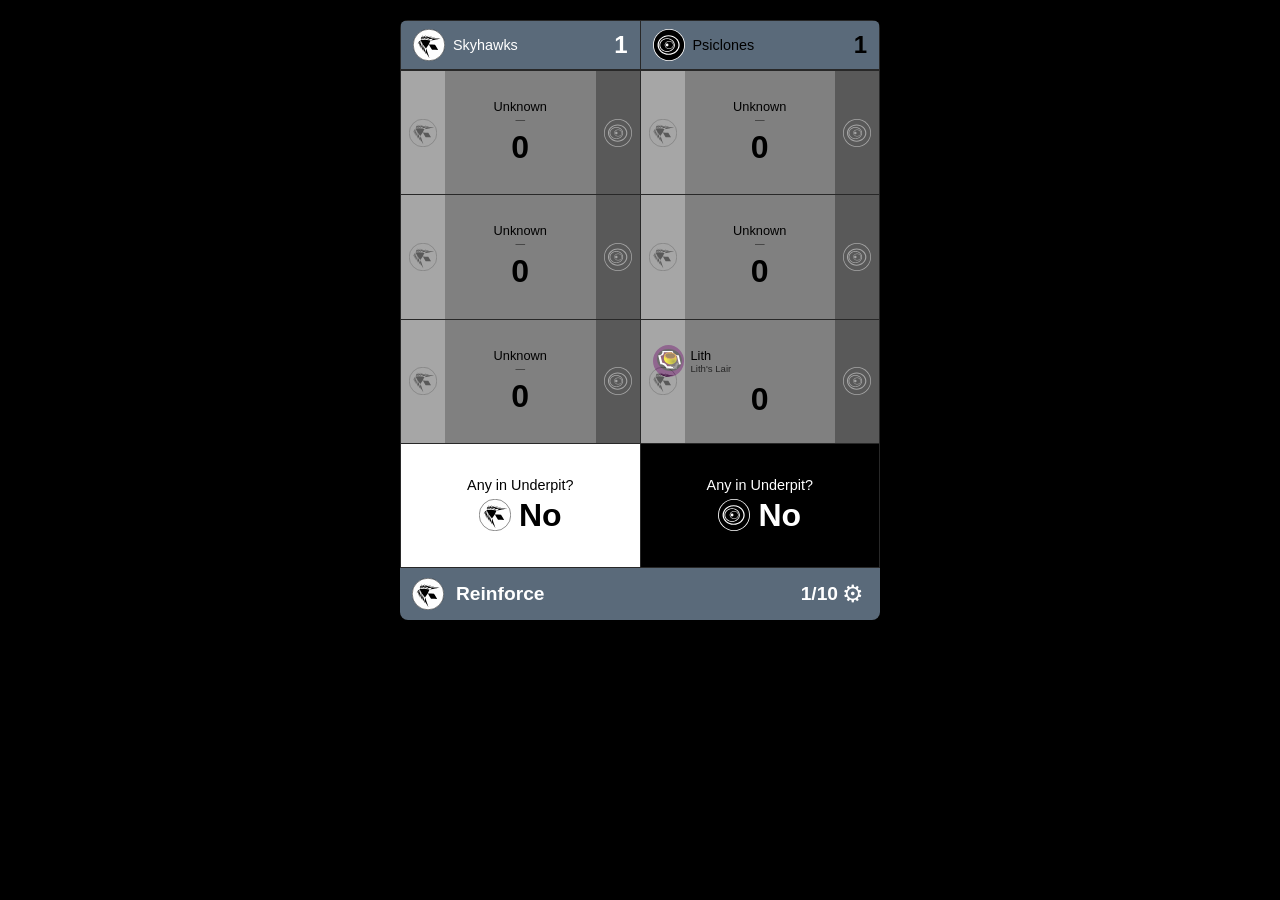
==== web/worldspanner.html @ e6b3694e "fix: left-align faction header within center content area (not entire slot)" ====
<!DOCTYPE html>
<html lang="en">
<head>
  <meta charset="UTF-8">
  <meta name="viewport" content="width=device-width, initial-scale=1.0">
  <title>Worldspanner</title>
  <link rel="icon" href="[data-uri]">
  <meta name="theme-color" content="#404040">
  <style>
*{box-sizing:border-box;margin:0;padding:0}.faction-header,.faction-logo,.faction-option,.slot-location,.slot-name,.tow-btn{cursor:pointer}.faction-header .faction-logo[src*=lith],.faction-info .slot-location,.faction-info .slot-name,.milestone,.scoreboard-cell,.scoreboard-name,.scoreboard-score,.slot-value{cursor:default}.amaze-logo{height:1.5rem;width:auto;object-fit:contain}:root{--bg-dark:#000;--bg-grey:#808080;--bg-white:#fff;--bg-blue-grey:#5a6a7a;--header-bg:#404040;--grid-line:#282828;--text-white:#fff;--text-black:#000;--btn-white:#fff;--btn-black:#000;--highlight:#ffff00}body,html{height:100%;font-family:-apple-system,BlinkMacSystemFont,'Segoe UI',Roboto,sans-serif;background:var(--bg-dark);color:var(--text-white);overflow:hidden;touch-action:manipulation}.app{display:flex;flex-direction:column;height:100%;max-width:480px;margin:0 auto}.header{display:flex;justify-content:space-between;align-items:center;padding:8px 12px;background:var(--bg-blue-grey);min-height:48px;cursor:pointer;flex-shrink:0;position:relative;z-index:1}.header-clickable{display:flex;align-items:center;gap:12px;flex:1;cursor:pointer;min-height:32px}.team-icon{width:32px;height:32px;object-fit:contain}.phase-name{font-size:1.2rem;font-weight:600}.round-display{font-size:1.2rem;font-weight:600;margin-left:auto}.settings-btn{background:0 0;border:none;color:inherit;font-size:1.5rem;cursor:pointer;padding:4px}.scoreboard{display:grid;grid-template-columns:1fr 1fr;gap:1px;background:var(--grid-line);padding:1px;flex-shrink:0}.grid{flex:1;display:grid;grid-template-columns:1fr 1fr;grid-template-rows:repeat(4,1fr);gap:1px;background:var(--grid-line);padding:1px;min-height:0;overflow:hidden}.slot{display:flex;flex-direction:column;align-items:center;justify-content:center;position:relative;padding:8px 4px;min-height:80px}.slot:has(.faction-logo) .faction-header{align-self:flex-start;margin-left:8px}.slot-name{font-size:.9rem;font-weight:500;text-align:center;cursor:pointer}.dropdown-arrow{font-size:.6rem;color:#999;margin-left:2px}.slot-location{font-size:.65rem;opacity:.7;text-align:center}.faction-header{display:flex;align-items:center;gap:6px}.faction-logo{height:32px;width:auto;object-fit:contain}.faction-info{display:flex;flex-direction:column;align-items:flex-start;text-align:left}.faction-info .slot-name{font-size:.8rem;text-align:left}.faction-info .slot-name .dropdown-arrow{display:none}.faction-info .slot-location{font-size:.6rem;text-align:left}.faction-header:not(:has(.faction-logo)){justify-content:center}.faction-header:not(:has(.faction-logo)) .faction-info{align-items:center;text-align:center}.faction-header:not(:has(.faction-logo)) .slot-location,.faction-header:not(:has(.faction-logo)) .slot-name{text-align:center}.milestone{position:absolute;bottom:8px;right:20%;width:20px;height:20px;background:#d4af37;color:#000;font-size:.75rem;font-weight:700;border-radius:50%;display:flex;align-items:center;justify-content:center}.milestone-left{right:auto;left:20%}.slot-value{font-size:2rem;font-weight:700;margin-top:4px}.grid-5-rows .slot{padding:4px 4px;min-height:60px}.grid-5-rows .slot-name{font-size:.8rem}.grid-5-rows .slot-location{font-size:.6rem}.grid-5-rows .slot-value{font-size:1.6rem;margin-top:2px}.grid-6-rows .slot{padding:2px 4px;min-height:50px}.grid-6-rows .slot-name{font-size:.75rem}.grid-6-rows .slot-location{font-size:.55rem}.grid-6-rows .slot-value{font-size:1.4rem;margin-top:1px}.tow-buttons{position:absolute;top:0;bottom:0;left:0;right:0;display:flex;pointer-events:none}.tow-btn{flex:0 0 44px;display:flex;align-items:center;justify-content:center;cursor:pointer;pointer-events:auto;border:none;opacity:.3}.tow-btn img{width:28px;height:28px;object-fit:contain}.tow-btn:hover{opacity:.5}.tow-btn:active{opacity:.6}.tow-btn-white{background:var(--btn-white);color:var(--text-black)}.tow-btn-black{background:var(--btn-black);color:var(--text-white);margin-left:auto}.slot-toggle{cursor:pointer}.slot-neutral{background:var(--bg-grey);color:var(--text-black)}.slot-black{background:var(--bg-dark);color:var(--text-white)}.slot-white{background:var(--bg-white);color:var(--text-black)}.slot-blank{background:var(--bg-grey)}.underpit-value{display:flex;align-items:center;gap:8px;font-size:2rem;font-weight:700;margin-top:4px}.underpit-icon{width:32px;height:32px}.modal{display:none;position:fixed;top:0;left:0;right:0;bottom:0;background:rgba(0,0,0,.8);align-items:center;justify-content:center;z-index:100}.modal.open{display:flex}.modal-content{background:#222;padding:20px;border-radius:8px;min-width:280px;max-width:90%}.modal-content h2{margin-bottom:16px;text-align:center}.setting-row{display:flex;justify-content:space-between;align-items:center;margin-bottom:12px}.setting-row label{font-size:1rem}.setting-row select{padding:8px;font-size:1rem;border-radius:4px;min-width:120px}.modal-buttons{display:flex;gap:12px;margin-top:20px}.modal-buttons button{flex:1;padding:12px;font-size:1rem;border:none;border-radius:4px;cursor:pointer}#new-game-btn{background:#c00;color:#fff}#close-faction-btn,#close-settings-btn{background:#444;color:#fff}.faction-list{display:flex;flex-direction:column;gap:8px;margin-bottom:16px}.faction-option{display:flex;align-items:center;gap:10px;padding:12px;background:#333;border-radius:4px;cursor:pointer;text-align:left}.faction-option-logo{height:32px;width:auto;object-fit:contain}.faction-option-info{display:flex;flex-direction:column}.faction-option:hover{background:#444}.faction-option .location{font-size:.8rem;opacity:.7}.header-selected{outline:3px solid var(--highlight);outline-offset:-3px}.slot-selected{outline:3px solid var(--highlight);outline-offset:-3px}.scoreboard-cell{display:flex;align-items:center;gap:8px;padding:8px 12px;background:var(--bg-blue-grey)}.scoreboard-cell.skyhawks{color:var(--text-white)}.scoreboard-cell.psiclones{color:var(--text-black)}.scoreboard-icon{width:32px;height:32px;object-fit:contain}.scoreboard-name{font-size:.9rem;font-weight:500}.scoreboard-score{font-size:1.5rem;font-weight:700;margin-left:auto}@media (min-width:480px){.app{margin-top:20px;border-radius:8px;overflow:hidden;box-shadow:0 4px 20px rgba(0,0,0,.5);height:calc(100% - 40px);max-height:600px}}
  </style>
</head>
<body>
  <div class="app">
    <div class="scoreboard" id="scoreboard"></div>

    <main class="grid" id="grid"></main>

    <header class="header" id="header">
      <div class="header-clickable" id="header-clickable" title="Click to advance phase">
        <img class="team-icon" id="team-icon" src="[data-uri]" alt="Team">
        <span class="phase-name" id="phase-name">Reinforce</span>
        <span class="round-display" id="round-display">1/10</span>
      </div>
      <button class="settings-btn" id="settings-btn" title="Open settings">⚙</button>
    </header>

    <div class="modal" id="settings-modal">
      <div class="modal-content">
        <h2>Settings</h2>
        <div class="setting-row">
          <label for="phase-select">Phase:</label>
          <select id="phase-select"></select>
        </div>
        <div class="setting-row">
          <label for="round-select">Round:</label>
          <select id="round-select"></select>
        </div>
        <div class="setting-row">
          <label for="end-round-select">End Round:</label>
          <select id="end-round-select"></select>
        </div>
        <div class="setting-row">
          <label for="faction-count-select">Factions:</label>
          <select id="faction-count-select"></select>
        </div>
        <div class="setting-row">
          <label for="hide-underpit-icons">Hide Underpit Icons:</label>
          <input type="checkbox" id="hide-underpit-icons">
        </div>
        <div class="setting-row">
          <label for="hide-faction-logos">Hide Faction Logos:</label>
          <input type="checkbox" id="hide-faction-logos">
        </div>
        <div class="modal-buttons">
          <button id="new-game-btn">New Game</button>
          <button id="close-settings-btn">Close</button>
        </div>
      </div>
    </div>

    <div class="modal" id="faction-modal">
      <div class="modal-content">
        <h2>Select Faction</h2>
        <div class="faction-list" id="faction-list"></div>
        <button id="close-faction-btn">Cancel</button>
      </div>
    </div>
  </div>

  <script>
const PHASES=[{name:"Free",team:"white"},{name:"Action",team:"white"},{name:"Reaction",team:"black"},{name:"Melee",team:"both-white"},{name:"Adventure",team:"white"},{name:"Reinforce",team:"white"},{name:"Free",team:"black"},{name:"Action",team:"black"},{name:"Reaction",team:"white"},{name:"Melee",team:"both-black"},{name:"Adventure",team:"black"},{name:"Reinforce",team:"black"}],FACTIONS=[{name:"Lords",location:"Crown District",logo:"[data-uri]"},{name:"Warriors",location:"Steel Bastion",logo:"[data-uri]"},{name:"Defenders",location:"Watchman Keep",logo:"[data-uri]"},{name:"Villains",location:"Dreadmark",logo:"[data-uri]"},{name:"Icons",location:"Celestial Theatre",logo:"[data-uri]"},{name:"Outcasts",location:"Smugglers Den",logo:"[data-uri]"},{name:"Exemplars",location:"Hope Hospice",logo:"[data-uri]"},{name:"Adventurers",location:"Lostlight Society",logo:"[data-uri]"},{name:"Commoners",location:"Green Vale",logo:"[data-uri]"}],STORAGE_KEY="worldspanner_state",STATE_VERSION=1,DEFAULT_STATE={version:1,factionCount:5,factions:["","","","","","","","",""],scores:[0,0,0,0,0,0,0,0,0,0,0,0],phase:5,round:1,endRound:10,hideUnderpitIcons:!1,hideFactionLogos:!1};let state=loadState();function loadState(){try{const e=localStorage.getItem(STORAGE_KEY);if(e){const t=JSON.parse(e);return(!t.version||t.version<1)&&console.log("Migrating state from version",t.version||0,"to",1),{...DEFAULT_STATE,...t,version:1}}}catch(e){console.error("Failed to load state:",e)}return{...DEFAULT_STATE}}function saveState(){try{localStorage.setItem(STORAGE_KEY,JSON.stringify(state))}catch(e){console.error("Failed to save state:",e)}}function resetGame(){state={...DEFAULT_STATE,factions:["","","","","","","","",""],factionCount:state.factionCount,endRound:state.endRound},saveState(),render()}function getFactionLocation(e){const t=FACTIONS.find(t=>t.name===e);return t?t.location:""}function getFactionLogo(e){const t=FACTIONS.find(t=>t.name===e);return t?t.logo:""}function getPhaseTeam(e){return e<6?"white":"black"}function advancePhase(){1===state.round?state.phase<5?state.phase=5:state.phase<11?state.phase=11:(state.phase=0,state.round=2):state.phase<11?state.phase++:state.round<state.endRound&&(state.phase=0,state.round++),saveState(),render()}function setPhase(e){state.phase=e,saveState(),render()}function setRound(e){state.round=e,saveState(),render()}function setEndRound(e){state.endRound=e,state.round>e&&(state.round=e),saveState(),render()}function setFactionCount(e){state.factionCount=e,saveState(),render()}function setHideUnderpitIcons(e){state.hideUnderpitIcons=e,saveState(),render()}function setHideFactionLogos(e){state.hideFactionLogos=e,saveState(),render()}function adjustScore(e,t){const n=state.factionCount;e>=0&&e<=n&&(state.scores[e]+=t,saveState(),render())}function toggleSlot(e){const t=state.factionCount+1,n=state.factionCount+2;e!==t&&e!==n||(state.scores[e]=0===state.scores[e]?1:0,saveState(),render())}function setFaction(e,t){e>=0&&e<state.factionCount&&(state.factions[e]=t,saveState(),render())}function render(){renderScoreboard(),renderHeader(),renderGrid()}function renderHeader(){const e=document.getElementById("phase-name"),t=document.getElementById("round-display"),n=document.getElementById("header"),o=document.getElementById("team-icon"),s=PHASES[state.phase],a=getPhaseTeam(state.phase),c="both-white"===s.team||"both-black"===s.team;e.textContent=s.name,t.textContent=`${state.round}/${state.endRound}`,c?o.src="[data-uri]":"white"===s.team?o.src="[data-uri]":o.src="[data-uri]",n.style.color="white"===a?"#fff":"#000"}function renderGrid(){const e=document.getElementById("grid");e.innerHTML="";const t=state.factionCount,n=t+1+2,o=n%2!=0,s=o?n+1:n,a=s/2;e.style.gridTemplateRows=`repeat(${a}, 1fr)`,e.classList.remove("grid-4-rows","grid-5-rows","grid-6-rows"),e.classList.add(`grid-${a}-rows`);for(let n=0;n<s;n++){const a=createSlot(n,t,o,s);e.appendChild(a)}}function renderScoreboard(){const e=document.getElementById("scoreboard"),t=calculateScores();e.innerHTML="";const n=document.createElement("div");n.className="scoreboard-cell skyhawks",n.innerHTML=`\n    <img class="scoreboard-icon" src="[data-uri]" alt="Skyhawks">\n    <span class="scoreboard-name">Skyhawks</span>\n    <span class="scoreboard-score">${t.white}</span>\n  `,e.appendChild(n);const o=document.createElement("div");o.className="scoreboard-cell psiclones",o.innerHTML=`\n    <img class="scoreboard-icon" src="[data-uri]" alt="Psiclones">\n    <span class="scoreboard-name">Psiclones</span>\n    <span class="scoreboard-score">${t.black}</span>\n  `,e.appendChild(o)}function createSlot(e,t,n,o){const s=document.createElement("div");s.className="slot";const a=t,c=n?t+1:-1,l=n?t+2:t+1,i=n?t+3:t+2,d=(r=e)<=a?r:n&&r===c?-1:n?r-1:r;var r;const u=d>=0?state.scores[d]:0;if(e<t){const t=state.factions[e]||"Unknown",n=getFactionLocation(t),o=getFactionLogo(t),a=Math.abs(u),c=a>=4?"4":a>=3?"3":"",l=u<0?"milestone milestone-left":"milestone",i=!state.hideFactionLogos&&o;s.innerHTML=i?`\n        <div class="faction-header" title="Click to change faction">\n          <img class="faction-logo" src="${o}" alt="">\n          <div class="faction-info">\n            <div class="slot-name">${t} <span class="dropdown-arrow">▼</span></div>\n            <div class="slot-location">${n||"—"}</div>\n          </div>\n        </div>\n        <div class="slot-value">${a}</div>\n        ${c?`<div class="${l}" title="${t}'s Favor (${c})">${c}</div>`:""}\n        <div class="tow-buttons">\n          <button class="tow-btn tow-btn-white" data-slot="${d}" data-delta="-1" title="Skyhawks capture ${t} Adventure"><img src="[data-uri]" alt="−"></button>\n          <button class="tow-btn tow-btn-black" data-slot="${d}" data-delta="1" title="Psiclones capture ${t} Adventure"><img src="[data-uri]" alt="+"></button>\n        </div>\n      `:`\n        <div class="faction-header" title="Click to change faction">\n          <div class="faction-info">\n            <div class="slot-name">${t} <span class="dropdown-arrow">▼</span></div>\n            <div class="slot-location">${n||"—"}</div>\n          </div>\n        </div>\n        <div class="slot-value">${a}</div>\n        ${c?`<div class="${l}" title="${t}'s Favor (${c})">${c}</div>`:""}\n        <div class="tow-buttons">\n          <button class="tow-btn tow-btn-white" data-slot="${d}" data-delta="-1" title="Skyhawks capture ${t} Adventure"><img src="[data-uri]" alt="−"></button>\n          <button class="tow-btn tow-btn-black" data-slot="${d}" data-delta="1" title="Psiclones capture ${t} Adventure"><img src="[data-uri]" alt="+"></button>\n        </div>\n      `,setSlotBackground(s,u),s.querySelector(".faction-header").addEventListener("click",()=>openFactionModal(e))}else if(e===a){const e=Math.abs(u),t=e>=8?"8":e>=3?"3":"",n=u<0?"milestone milestone-left":"milestone",o=!state.hideFactionLogos;s.innerHTML=`\n      <div class="faction-header">\n        ${o?'<img class="faction-logo" src="[data-uri]" alt="">':""}\n        <div class="faction-info">\n          <div class="slot-name">Lith</div>\n          <div class="slot-location">Lith's Lair</div>\n        </div>\n      </div>\n      <div class="slot-value">${e}</div>\n      ${t?`<div class="${n}" title="Lith's Favor (${t})">${t}</div>`:""}\n      <div class="tow-buttons">\n        <button class="tow-btn tow-btn-white" data-slot="${d}" data-delta="-1" title="Skyhawks Offer Tribute to Lith"><img src="[data-uri]" alt="−"></button>\n        <button class="tow-btn tow-btn-black" data-slot="${d}" data-delta="1" title="Psiclones Offer Tribute to Lith"><img src="[data-uri]" alt="+"></button>\n      </div>\n    `,setSlotBackground(s,u)}else if(e===c)s.classList.add("slot-blank"),s.innerHTML='<img class="amaze-logo" src="[data-uri]" alt="">';else if(e===l||e===i){const t=0!==u,n=e===l,o=n?"[data-uri]":"[data-uri]";s.classList.add("slot-toggle"),t?s.classList.add("slot-neutral"):s.classList.add(n?"slot-white":"slot-black");const a=!state.hideUnderpitIcons;s.innerHTML=`\n      <div class="slot-name">Any in Underpit?</div>\n      <div class="underpit-value">${a?`<img class="underpit-icon" src="${o}" alt="">`:""}<span>${t?"Yes":"No"}</span></div>\n    `,s.title="Click to toggle",s.addEventListener("click",()=>toggleSlot(d))}return s}function setSlotBackground(e,t){e.classList.remove("slot-neutral","slot-black","slot-white"),0===t?e.classList.add("slot-neutral"):t>0?e.classList.add("slot-black"):e.classList.add("slot-white")}function calculateScores(){let e=0,t=0;const n=state.factionCount,o=n,s=n+1,a=n+2;for(let n=0;n<=o;n++){const o=state.scores[n];o<0?e++:o>0&&t++}return 0===state.scores[s]&&e++,0===state.scores[a]&&t++,{white:e,black:t}}let currentFactionSlot=null;function openFactionModal(e){currentFactionSlot=e;const t=document.getElementById("faction-modal"),n=document.getElementById("faction-list"),o=state.factions.slice(0,state.factionCount).filter((t,n)=>t&&n!==e),s=FACTIONS.filter(e=>!o.includes(e.name));n.innerHTML=s.map(e=>`\n    <div class="faction-option" data-faction="${e.name}">\n      <img class="faction-option-logo" src="${e.logo}" alt="">\n      <div class="faction-option-info">\n        <div>${e.name}</div>\n        <div class="location">${e.location}</div>\n      </div>\n    </div>\n  `).join(""),t.classList.add("open"),t.onclick=e=>{e.target===t&&closeFactionModal()}}function closeFactionModal(){document.getElementById("faction-modal").classList.remove("open"),currentFactionSlot=null}function refreshPhaseSelect(){const e=document.getElementById("phase-select"),t=1===state.round?PHASES.map((e,t)=>({...e,index:t})).filter(e=>"Reinforce"===e.name):PHASES.map((e,t)=>({...e,index:t}));e.innerHTML=t.map(e=>`<option value="${e.index}" ${e.index===state.phase?"selected":""}>${e.name} (${e.team})</option>`).join("")}function openSettingsModal(){const e=document.getElementById("settings-modal"),t=document.getElementById("round-select"),n=document.getElementById("end-round-select"),o=document.getElementById("faction-count-select");refreshPhaseSelect(),t.innerHTML="";for(let e=1;e<=state.endRound;e++)t.innerHTML+=`<option value="${e}" ${e===state.round?"selected":""}>${e}</option>`;n.innerHTML="";for(let e=8;e<=12;e++)n.innerHTML+=`<option value="${e}" ${e===state.endRound?"selected":""}>${e}</option>`;o.innerHTML="";for(let e=5;e<=9;e++)o.innerHTML+=`<option value="${e}" ${e===state.factionCount?"selected":""}>${e}</option>`;document.getElementById("hide-underpit-icons").checked=state.hideUnderpitIcons,document.getElementById("hide-faction-logos").checked=state.hideFactionLogos,e.classList.add("open"),e.onclick=t=>{t.target===e&&closeSettingsModal()}}function closeSettingsModal(){document.getElementById("settings-modal").classList.remove("open")}function init(){const e=document.getElementById("header-clickable");e&&e.addEventListener("click",advancePhase),document.getElementById("settings-btn").addEventListener("click",e=>{e.stopPropagation(),openSettingsModal()}),document.getElementById("phase-select").addEventListener("change",e=>{setPhase(parseInt(e.target.value))}),document.getElementById("round-select").addEventListener("change",e=>{setRound(parseInt(e.target.value)),refreshPhaseSelect()}),document.getElementById("end-round-select").addEventListener("change",e=>{setEndRound(parseInt(e.target.value))}),document.getElementById("faction-count-select").addEventListener("change",e=>{setFactionCount(parseInt(e.target.value))}),document.getElementById("hide-underpit-icons").addEventListener("change",e=>{setHideUnderpitIcons(e.target.checked)}),document.getElementById("hide-faction-logos").addEventListener("change",e=>{setHideFactionLogos(e.target.checked)}),document.getElementById("new-game-btn").addEventListener("click",()=>{confirm("Start new game? Current progress will be lost.")&&(resetGame(),closeSettingsModal())}),document.getElementById("close-settings-btn").addEventListener("click",closeSettingsModal),document.getElementById("faction-list").addEventListener("click",e=>{const t=e.target.closest(".faction-option");t&&null!==currentFactionSlot&&(setFaction(currentFactionSlot,t.dataset.faction),closeFactionModal())}),document.getElementById("close-faction-btn").addEventListener("click",closeFactionModal),document.getElementById("grid").addEventListener("click",e=>{const t=e.target.closest(".tow-btn");if(t){adjustScore(parseInt(t.dataset.slot),parseInt(t.dataset.delta))}}),render()}let selectedSlot=-1;function handleKeydown(e){const t=document.getElementById("settings-modal"),n=document.getElementById("faction-modal");if(t.classList.contains("open")||n.classList.contains("open"))"Escape"===e.key&&(closeSettingsModal(),closeFactionModal());else switch(e.key){case"Escape":closeSettingsModal(),closeFactionModal();break;case"ArrowRight":case"ArrowDown":e.preventDefault(),selectedSlot=Math.min(selectedSlot+1,7),updateSelection();break;case"ArrowLeft":case"ArrowUp":e.preventDefault(),selectedSlot=Math.max(selectedSlot-1,-1),updateSelection();break;case"+":case"=":selectedSlot>=0&&selectedSlot<=5&&adjustScore(selectedSlot,1);break;case"-":case"_":selectedSlot>=0&&selectedSlot<=5&&adjustScore(selectedSlot,-1);break;case"Enter":case" ":e.preventDefault(),-1===selectedSlot?advancePhase():selectedSlot>=6?toggleSlot(selectedSlot):selectedSlot>=0&&selectedSlot<=4&&openFactionModal(selectedSlot)}}function updateSelection(){if(document.querySelectorAll(".slot-selected, .header-selected").forEach(e=>{e.classList.remove("slot-selected","header-selected")}),-1===selectedSlot)document.getElementById("header").classList.add("header-selected");else{const e=document.querySelectorAll(".slot");e[selectedSlot]&&e[selectedSlot].classList.add("slot-selected")}}document.addEventListener("keydown",handleKeydown),document.addEventListener("DOMContentLoaded",init);
  </script>
</body>
</html>
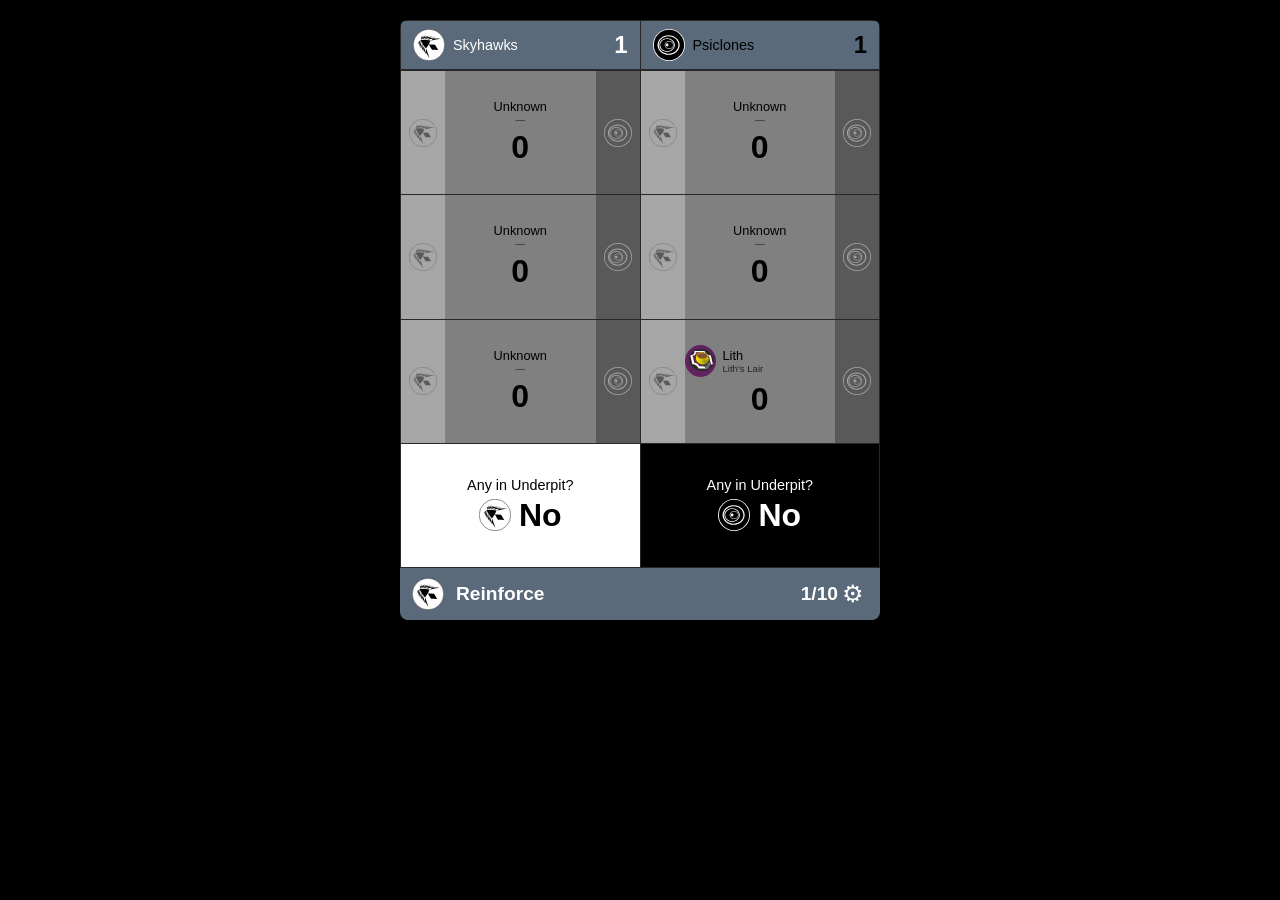
==== commit daf7fc9f: "fix: increase left margin on faction header for proper spacing from buttons" ====
--- a/web/worldspanner.html
+++ b/web/worldspanner.html
@@ -7,7 +7,7 @@
   <link rel="icon" href="[data-uri]">
   <meta name="theme-color" content="#404040">
   <style>
-*{box-sizing:border-box;margin:0;padding:0}.faction-header,.faction-logo,.faction-option,.slot-location,.slot-name,.tow-btn{cursor:pointer}.faction-header .faction-logo[src*=lith],.faction-info .slot-location,.faction-info .slot-name,.milestone,.scoreboard-cell,.scoreboard-name,.scoreboard-score,.slot-value{cursor:default}.amaze-logo{height:1.5rem;width:auto;object-fit:contain}:root{--bg-dark:#000;--bg-grey:#808080;--bg-white:#fff;--bg-blue-grey:#5a6a7a;--header-bg:#404040;--grid-line:#282828;--text-white:#fff;--text-black:#000;--btn-white:#fff;--btn-black:#000;--highlight:#ffff00}body,html{height:100%;font-family:-apple-system,BlinkMacSystemFont,'Segoe UI',Roboto,sans-serif;background:var(--bg-dark);color:var(--text-white);overflow:hidden;touch-action:manipulation}.app{display:flex;flex-direction:column;height:100%;max-width:480px;margin:0 auto}.header{display:flex;justify-content:space-between;align-items:center;padding:8px 12px;background:var(--bg-blue-grey);min-height:48px;cursor:pointer;flex-shrink:0;position:relative;z-index:1}.header-clickable{display:flex;align-items:center;gap:12px;flex:1;cursor:pointer;min-height:32px}.team-icon{width:32px;height:32px;object-fit:contain}.phase-name{font-size:1.2rem;font-weight:600}.round-display{font-size:1.2rem;font-weight:600;margin-left:auto}.settings-btn{background:0 0;border:none;color:inherit;font-size:1.5rem;cursor:pointer;padding:4px}.scoreboard{display:grid;grid-template-columns:1fr 1fr;gap:1px;background:var(--grid-line);padding:1px;flex-shrink:0}.grid{flex:1;display:grid;grid-template-columns:1fr 1fr;grid-template-rows:repeat(4,1fr);gap:1px;background:var(--grid-line);padding:1px;min-height:0;overflow:hidden}.slot{display:flex;flex-direction:column;align-items:center;justify-content:center;position:relative;padding:8px 4px;min-height:80px}.slot:has(.faction-logo) .faction-header{align-self:flex-start;margin-left:8px}.slot-name{font-size:.9rem;font-weight:500;text-align:center;cursor:pointer}.dropdown-arrow{font-size:.6rem;color:#999;margin-left:2px}.slot-location{font-size:.65rem;opacity:.7;text-align:center}.faction-header{display:flex;align-items:center;gap:6px}.faction-logo{height:32px;width:auto;object-fit:contain}.faction-info{display:flex;flex-direction:column;align-items:flex-start;text-align:left}.faction-info .slot-name{font-size:.8rem;text-align:left}.faction-info .slot-name .dropdown-arrow{display:none}.faction-info .slot-location{font-size:.6rem;text-align:left}.faction-header:not(:has(.faction-logo)){justify-content:center}.faction-header:not(:has(.faction-logo)) .faction-info{align-items:center;text-align:center}.faction-header:not(:has(.faction-logo)) .slot-location,.faction-header:not(:has(.faction-logo)) .slot-name{text-align:center}.milestone{position:absolute;bottom:8px;right:20%;width:20px;height:20px;background:#d4af37;color:#000;font-size:.75rem;font-weight:700;border-radius:50%;display:flex;align-items:center;justify-content:center}.milestone-left{right:auto;left:20%}.slot-value{font-size:2rem;font-weight:700;margin-top:4px}.grid-5-rows .slot{padding:4px 4px;min-height:60px}.grid-5-rows .slot-name{font-size:.8rem}.grid-5-rows .slot-location{font-size:.6rem}.grid-5-rows .slot-value{font-size:1.6rem;margin-top:2px}.grid-6-rows .slot{padding:2px 4px;min-height:50px}.grid-6-rows .slot-name{font-size:.75rem}.grid-6-rows .slot-location{font-size:.55rem}.grid-6-rows .slot-value{font-size:1.4rem;margin-top:1px}.tow-buttons{position:absolute;top:0;bottom:0;left:0;right:0;display:flex;pointer-events:none}.tow-btn{flex:0 0 44px;display:flex;align-items:center;justify-content:center;cursor:pointer;pointer-events:auto;border:none;opacity:.3}.tow-btn img{width:28px;height:28px;object-fit:contain}.tow-btn:hover{opacity:.5}.tow-btn:active{opacity:.6}.tow-btn-white{background:var(--btn-white);color:var(--text-black)}.tow-btn-black{background:var(--btn-black);color:var(--text-white);margin-left:auto}.slot-toggle{cursor:pointer}.slot-neutral{background:var(--bg-grey);color:var(--text-black)}.slot-black{background:var(--bg-dark);color:var(--text-white)}.slot-white{background:var(--bg-white);color:var(--text-black)}.slot-blank{background:var(--bg-grey)}.underpit-value{display:flex;align-items:center;gap:8px;font-size:2rem;font-weight:700;margin-top:4px}.underpit-icon{width:32px;height:32px}.modal{display:none;position:fixed;top:0;left:0;right:0;bottom:0;background:rgba(0,0,0,.8);align-items:center;justify-content:center;z-index:100}.modal.open{display:flex}.modal-content{background:#222;padding:20px;border-radius:8px;min-width:280px;max-width:90%}.modal-content h2{margin-bottom:16px;text-align:center}.setting-row{display:flex;justify-content:space-between;align-items:center;margin-bottom:12px}.setting-row label{font-size:1rem}.setting-row select{padding:8px;font-size:1rem;border-radius:4px;min-width:120px}.modal-buttons{display:flex;gap:12px;margin-top:20px}.modal-buttons button{flex:1;padding:12px;font-size:1rem;border:none;border-radius:4px;cursor:pointer}#new-game-btn{background:#c00;color:#fff}#close-faction-btn,#close-settings-btn{background:#444;color:#fff}.faction-list{display:flex;flex-direction:column;gap:8px;margin-bottom:16px}.faction-option{display:flex;align-items:center;gap:10px;padding:12px;background:#333;border-radius:4px;cursor:pointer;text-align:left}.faction-option-logo{height:32px;width:auto;object-fit:contain}.faction-option-info{display:flex;flex-direction:column}.faction-option:hover{background:#444}.faction-option .location{font-size:.8rem;opacity:.7}.header-selected{outline:3px solid var(--highlight);outline-offset:-3px}.slot-selected{outline:3px solid var(--highlight);outline-offset:-3px}.scoreboard-cell{display:flex;align-items:center;gap:8px;padding:8px 12px;background:var(--bg-blue-grey)}.scoreboard-cell.skyhawks{color:var(--text-white)}.scoreboard-cell.psiclones{color:var(--text-black)}.scoreboard-icon{width:32px;height:32px;object-fit:contain}.scoreboard-name{font-size:.9rem;font-weight:500}.scoreboard-score{font-size:1.5rem;font-weight:700;margin-left:auto}@media (min-width:480px){.app{margin-top:20px;border-radius:8px;overflow:hidden;box-shadow:0 4px 20px rgba(0,0,0,.5);height:calc(100% - 40px);max-height:600px}}
+*{box-sizing:border-box;margin:0;padding:0}.faction-header,.faction-logo,.faction-option,.slot-location,.slot-name,.tow-btn{cursor:pointer}.faction-header .faction-logo[src*=lith],.faction-info .slot-location,.faction-info .slot-name,.milestone,.scoreboard-cell,.scoreboard-name,.scoreboard-score,.slot-value{cursor:default}.amaze-logo{height:1.5rem;width:auto;object-fit:contain}:root{--bg-dark:#000;--bg-grey:#808080;--bg-white:#fff;--bg-blue-grey:#5a6a7a;--header-bg:#404040;--grid-line:#282828;--text-white:#fff;--text-black:#000;--btn-white:#fff;--btn-black:#000;--highlight:#ffff00}body,html{height:100%;font-family:-apple-system,BlinkMacSystemFont,'Segoe UI',Roboto,sans-serif;background:var(--bg-dark);color:var(--text-white);overflow:hidden;touch-action:manipulation}.app{display:flex;flex-direction:column;height:100%;max-width:480px;margin:0 auto}.header{display:flex;justify-content:space-between;align-items:center;padding:8px 12px;background:var(--bg-blue-grey);min-height:48px;cursor:pointer;flex-shrink:0;position:relative;z-index:1}.header-clickable{display:flex;align-items:center;gap:12px;flex:1;cursor:pointer;min-height:32px}.team-icon{width:32px;height:32px;object-fit:contain}.phase-name{font-size:1.2rem;font-weight:600}.round-display{font-size:1.2rem;font-weight:600;margin-left:auto}.settings-btn{background:0 0;border:none;color:inherit;font-size:1.5rem;cursor:pointer;padding:4px}.scoreboard{display:grid;grid-template-columns:1fr 1fr;gap:1px;background:var(--grid-line);padding:1px;flex-shrink:0}.grid{flex:1;display:grid;grid-template-columns:1fr 1fr;grid-template-rows:repeat(4,1fr);gap:1px;background:var(--grid-line);padding:1px;min-height:0;overflow:hidden}.slot{display:flex;flex-direction:column;align-items:center;justify-content:center;position:relative;padding:8px 4px;min-height:80px}.slot:has(.faction-logo) .faction-header{align-self:flex-start;margin-left:40px}.slot-name{font-size:.9rem;font-weight:500;text-align:center;cursor:pointer}.dropdown-arrow{font-size:.6rem;color:#999;margin-left:2px}.slot-location{font-size:.65rem;opacity:.7;text-align:center}.faction-header{display:flex;align-items:center;gap:6px}.faction-logo{height:32px;width:auto;object-fit:contain}.faction-info{display:flex;flex-direction:column;align-items:flex-start;text-align:left}.faction-info .slot-name{font-size:.8rem;text-align:left}.faction-info .slot-name .dropdown-arrow{display:none}.faction-info .slot-location{font-size:.6rem;text-align:left}.faction-header:not(:has(.faction-logo)){justify-content:center}.faction-header:not(:has(.faction-logo)) .faction-info{align-items:center;text-align:center}.faction-header:not(:has(.faction-logo)) .slot-location,.faction-header:not(:has(.faction-logo)) .slot-name{text-align:center}.milestone{position:absolute;bottom:8px;right:20%;width:20px;height:20px;background:#d4af37;color:#000;font-size:.75rem;font-weight:700;border-radius:50%;display:flex;align-items:center;justify-content:center}.milestone-left{right:auto;left:20%}.slot-value{font-size:2rem;font-weight:700;margin-top:4px}.grid-5-rows .slot{padding:4px 4px;min-height:60px}.grid-5-rows .slot-name{font-size:.8rem}.grid-5-rows .slot-location{font-size:.6rem}.grid-5-rows .slot-value{font-size:1.6rem;margin-top:2px}.grid-6-rows .slot{padding:2px 4px;min-height:50px}.grid-6-rows .slot-name{font-size:.75rem}.grid-6-rows .slot-location{font-size:.55rem}.grid-6-rows .slot-value{font-size:1.4rem;margin-top:1px}.tow-buttons{position:absolute;top:0;bottom:0;left:0;right:0;display:flex;pointer-events:none}.tow-btn{flex:0 0 44px;display:flex;align-items:center;justify-content:center;cursor:pointer;pointer-events:auto;border:none;opacity:.3}.tow-btn img{width:28px;height:28px;object-fit:contain}.tow-btn:hover{opacity:.5}.tow-btn:active{opacity:.6}.tow-btn-white{background:var(--btn-white);color:var(--text-black)}.tow-btn-black{background:var(--btn-black);color:var(--text-white);margin-left:auto}.slot-toggle{cursor:pointer}.slot-neutral{background:var(--bg-grey);color:var(--text-black)}.slot-black{background:var(--bg-dark);color:var(--text-white)}.slot-white{background:var(--bg-white);color:var(--text-black)}.slot-blank{background:var(--bg-grey)}.underpit-value{display:flex;align-items:center;gap:8px;font-size:2rem;font-weight:700;margin-top:4px}.underpit-icon{width:32px;height:32px}.modal{display:none;position:fixed;top:0;left:0;right:0;bottom:0;background:rgba(0,0,0,.8);align-items:center;justify-content:center;z-index:100}.modal.open{display:flex}.modal-content{background:#222;padding:20px;border-radius:8px;min-width:280px;max-width:90%}.modal-content h2{margin-bottom:16px;text-align:center}.setting-row{display:flex;justify-content:space-between;align-items:center;margin-bottom:12px}.setting-row label{font-size:1rem}.setting-row select{padding:8px;font-size:1rem;border-radius:4px;min-width:120px}.modal-buttons{display:flex;gap:12px;margin-top:20px}.modal-buttons button{flex:1;padding:12px;font-size:1rem;border:none;border-radius:4px;cursor:pointer}#new-game-btn{background:#c00;color:#fff}#close-faction-btn,#close-settings-btn{background:#444;color:#fff}.faction-list{display:flex;flex-direction:column;gap:8px;margin-bottom:16px}.faction-option{display:flex;align-items:center;gap:10px;padding:12px;background:#333;border-radius:4px;cursor:pointer;text-align:left}.faction-option-logo{height:32px;width:auto;object-fit:contain}.faction-option-info{display:flex;flex-direction:column}.faction-option:hover{background:#444}.faction-option .location{font-size:.8rem;opacity:.7}.header-selected{outline:3px solid var(--highlight);outline-offset:-3px}.slot-selected{outline:3px solid var(--highlight);outline-offset:-3px}.scoreboard-cell{display:flex;align-items:center;gap:8px;padding:8px 12px;background:var(--bg-blue-grey)}.scoreboard-cell.skyhawks{color:var(--text-white)}.scoreboard-cell.psiclones{color:var(--text-black)}.scoreboard-icon{width:32px;height:32px;object-fit:contain}.scoreboard-name{font-size:.9rem;font-weight:500}.scoreboard-score{font-size:1.5rem;font-weight:700;margin-left:auto}@media (min-width:480px){.app{margin-top:20px;border-radius:8px;overflow:hidden;box-shadow:0 4px 20px rgba(0,0,0,.5);height:calc(100% - 40px);max-height:600px}}
   </style>
 </head>
 <body>
@@ -69,7 +69,7 @@
   </div>
 
   <script>
-const PHASES=[{name:"Free",team:"white"},{name:"Action",team:"white"},{name:"Reaction",team:"black"},{name:"Melee",team:"both-white"},{name:"Adventure",team:"white"},{name:"Reinforce",team:"white"},{name:"Free",team:"black"},{name:"Action",team:"black"},{name:"Reaction",team:"white"},{name:"Melee",team:"both-black"},{name:"Adventure",team:"black"},{name:"Reinforce",team:"black"}],FACTIONS=[{name:"Lords",location:"Crown District",logo:"[data-uri]"},{name:"Warriors",location:"Steel Bastion",logo:"[data-uri]"},{name:"Defenders",location:"Watchman Keep",logo:"[data-uri]"},{name:"Villains",location:"Dreadmark",logo:"[data-uri]"},{name:"Icons",location:"Celestial Theatre",logo:"[data-uri]"},{name:"Outcasts",location:"Smugglers Den",logo:"[data-uri]"},{name:"Exemplars",location:"Hope Hospice",logo:"[data-uri]"},{name:"Adventurers",location:"Lostlight Society",logo:"[data-uri]"},{name:"Commoners",location:"Green Vale",logo:"[data-uri]"}],STORAGE_KEY="worldspanner_state",STATE_VERSION=1,DEFAULT_STATE={version:1,factionCount:5,factions:["","","","","","","","",""],scores:[0,0,0,0,0,0,0,0,0,0,0,0],phase:5,round:1,endRound:10,hideUnderpitIcons:!1,hideFactionLogos:!1};let state=loadState();function loadState(){try{const e=localStorage.getItem(STORAGE_KEY);if(e){const t=JSON.parse(e);return(!t.version||t.version<1)&&console.log("Migrating state from version",t.version||0,"to",1),{...DEFAULT_STATE,...t,version:1}}}catch(e){console.error("Failed to load state:",e)}return{...DEFAULT_STATE}}function saveState(){try{localStorage.setItem(STORAGE_KEY,JSON.stringify(state))}catch(e){console.error("Failed to save state:",e)}}function resetGame(){state={...DEFAULT_STATE,factions:["","","","","","","","",""],factionCount:state.factionCount,endRound:state.endRound},saveState(),render()}function getFactionLocation(e){const t=FACTIONS.find(t=>t.name===e);return t?t.location:""}function getFactionLogo(e){const t=FACTIONS.find(t=>t.name===e);return t?t.logo:""}function getPhaseTeam(e){return e<6?"white":"black"}function advancePhase(){1===state.round?state.phase<5?state.phase=5:state.phase<11?state.phase=11:(state.phase=0,state.round=2):state.phase<11?state.phase++:state.round<state.endRound&&(state.phase=0,state.round++),saveState(),render()}function setPhase(e){state.phase=e,saveState(),render()}function setRound(e){state.round=e,saveState(),render()}function setEndRound(e){state.endRound=e,state.round>e&&(state.round=e),saveState(),render()}function setFactionCount(e){state.factionCount=e,saveState(),render()}function setHideUnderpitIcons(e){state.hideUnderpitIcons=e,saveState(),render()}function setHideFactionLogos(e){state.hideFactionLogos=e,saveState(),render()}function adjustScore(e,t){const n=state.factionCount;e>=0&&e<=n&&(state.scores[e]+=t,saveState(),render())}function toggleSlot(e){const t=state.factionCount+1,n=state.factionCount+2;e!==t&&e!==n||(state.scores[e]=0===state.scores[e]?1:0,saveState(),render())}function setFaction(e,t){e>=0&&e<state.factionCount&&(state.factions[e]=t,saveState(),render())}function render(){renderScoreboard(),renderHeader(),renderGrid()}function renderHeader(){const e=document.getElementById("phase-name"),t=document.getElementById("round-display"),n=document.getElementById("header"),o=document.getElementById("team-icon"),s=PHASES[state.phase],a=getPhaseTeam(state.phase),c="both-white"===s.team||"both-black"===s.team;e.textContent=s.name,t.textContent=`${state.round}/${state.endRound}`,c?o.src="[data-uri]":"white"===s.team?o.src="[data-uri]":o.src="[data-uri]",n.style.color="white"===a?"#fff":"#000"}function renderGrid(){const e=document.getElementById("grid");e.innerHTML="";const t=state.factionCount,n=t+1+2,o=n%2!=0,s=o?n+1:n,a=s/2;e.style.gridTemplateRows=`repeat(${a}, 1fr)`,e.classList.remove("grid-4-rows","grid-5-rows","grid-6-rows"),e.classList.add(`grid-${a}-rows`);for(let n=0;n<s;n++){const a=createSlot(n,t,o,s);e.appendChild(a)}}function renderScoreboard(){const e=document.getElementById("scoreboard"),t=calculateScores();e.innerHTML="";const n=document.createElement("div");n.className="scoreboard-cell skyhawks",n.innerHTML=`\n    <img class="scoreboard-icon" src="[data-uri]" alt="Skyhawks">\n    <span class="scoreboard-name">Skyhawks</span>\n    <span class="scoreboard-score">${t.white}</span>\n  `,e.appendChild(n);const o=document.createElement("div");o.className="scoreboard-cell psiclones",o.innerHTML=`\n    <img class="scoreboard-icon" src="[data-uri]" alt="Psiclones">\n    <span class="scoreboard-name">Psiclones</span>\n    <span class="scoreboard-score">${t.black}</span>\n  `,e.appendChild(o)}function createSlot(e,t,n,o){const s=document.createElement("div");s.className="slot";const a=t,c=n?t+1:-1,l=n?t+2:t+1,i=n?t+3:t+2,d=(r=e)<=a?r:n&&r===c?-1:n?r-1:r;var r;const u=d>=0?state.scores[d]:0;if(e<t){const t=state.factions[e]||"Unknown",n=getFactionLocation(t),o=getFactionLogo(t),a=Math.abs(u),c=a>=4?"4":a>=3?"3":"",l=u<0?"milestone milestone-left":"milestone",i=!state.hideFactionLogos&&o;s.innerHTML=i?`\n        <div class="faction-header" title="Click to change faction">\n          <img class="faction-logo" src="${o}" alt="">\n          <div class="faction-info">\n            <div class="slot-name">${t} <span class="dropdown-arrow">▼</span></div>\n            <div class="slot-location">${n||"—"}</div>\n          </div>\n        </div>\n        <div class="slot-value">${a}</div>\n        ${c?`<div class="${l}" title="${t}'s Favor (${c})">${c}</div>`:""}\n        <div class="tow-buttons">\n          <button class="tow-btn tow-btn-white" data-slot="${d}" data-delta="-1" title="Skyhawks capture ${t} Adventure"><img src="[data-uri]" alt="−"></button>\n          <button class="tow-btn tow-btn-black" data-slot="${d}" data-delta="1" title="Psiclones capture ${t} Adventure"><img src="[data-uri]" alt="+"></button>\n        </div>\n      `:`\n        <div class="faction-header" title="Click to change faction">\n          <div class="faction-info">\n            <div class="slot-name">${t} <span class="dropdown-arrow">▼</span></div>\n            <div class="slot-location">${n||"—"}</div>\n          </div>\n        </div>\n        <div class="slot-value">${a}</div>\n        ${c?`<div class="${l}" title="${t}'s Favor (${c})">${c}</div>`:""}\n        <div class="tow-buttons">\n          <button class="tow-btn tow-btn-white" data-slot="${d}" data-delta="-1" title="Skyhawks capture ${t} Adventure"><img src="[data-uri]" alt="−"></button>\n          <button class="tow-btn tow-btn-black" data-slot="${d}" data-delta="1" title="Psiclones capture ${t} Adventure"><img src="[data-uri]" alt="+"></button>\n        </div>\n      `,setSlotBackground(s,u),s.querySelector(".faction-header").addEventListener("click",()=>openFactionModal(e))}else if(e===a){const e=Math.abs(u),t=e>=8?"8":e>=3?"3":"",n=u<0?"milestone milestone-left":"milestone",o=!state.hideFactionLogos;s.innerHTML=`\n      <div class="faction-header">\n        ${o?'<img class="faction-logo" src="[data-uri]" alt="">':""}\n        <div class="faction-info">\n          <div class="slot-name">Lith</div>\n          <div class="slot-location">Lith's Lair</div>\n        </div>\n      </div>\n      <div class="slot-value">${e}</div>\n      ${t?`<div class="${n}" title="Lith's Favor (${t})">${t}</div>`:""}\n      <div class="tow-buttons">\n        <button class="tow-btn tow-btn-white" data-slot="${d}" data-delta="-1" title="Skyhawks Offer Tribute to Lith"><img src="[data-uri]" alt="−"></button>\n        <button class="tow-btn tow-btn-black" data-slot="${d}" data-delta="1" title="Psiclones Offer Tribute to Lith"><img src="[data-uri]" alt="+"></button>\n      </div>\n    `,setSlotBackground(s,u)}else if(e===c)s.classList.add("slot-blank"),s.innerHTML='<img class="amaze-logo" src="[data-uri]" alt="">';else if(e===l||e===i){const t=0!==u,n=e===l,o=n?"[data-uri]":"[data-uri]";s.classList.add("slot-toggle"),t?s.classList.add("slot-neutral"):s.classList.add(n?"slot-white":"slot-black");const a=!state.hideUnderpitIcons;s.innerHTML=`\n      <div class="slot-name">Any in Underpit?</div>\n      <div class="underpit-value">${a?`<img class="underpit-icon" src="${o}" alt="">`:""}<span>${t?"Yes":"No"}</span></div>\n    `,s.title="Click to toggle",s.addEventListener("click",()=>toggleSlot(d))}return s}function setSlotBackground(e,t){e.classList.remove("slot-neutral","slot-black","slot-white"),0===t?e.classList.add("slot-neutral"):t>0?e.classList.add("slot-black"):e.classList.add("slot-white")}function calculateScores(){let e=0,t=0;const n=state.factionCount,o=n,s=n+1,a=n+2;for(let n=0;n<=o;n++){const o=state.scores[n];o<0?e++:o>0&&t++}return 0===state.scores[s]&&e++,0===state.scores[a]&&t++,{white:e,black:t}}let currentFactionSlot=null;function openFactionModal(e){currentFactionSlot=e;const t=document.getElementById("faction-modal"),n=document.getElementById("faction-list"),o=state.factions.slice(0,state.factionCount).filter((t,n)=>t&&n!==e),s=FACTIONS.filter(e=>!o.includes(e.name));n.innerHTML=s.map(e=>`\n    <div class="faction-option" data-faction="${e.name}">\n      <img class="faction-option-logo" src="${e.logo}" alt="">\n      <div class="faction-option-info">\n        <div>${e.name}</div>\n        <div class="location">${e.location}</div>\n      </div>\n    </div>\n  `).join(""),t.classList.add("open"),t.onclick=e=>{e.target===t&&closeFactionModal()}}function closeFactionModal(){document.getElementById("faction-modal").classList.remove("open"),currentFactionSlot=null}function refreshPhaseSelect(){const e=document.getElementById("phase-select"),t=1===state.round?PHASES.map((e,t)=>({...e,index:t})).filter(e=>"Reinforce"===e.name):PHASES.map((e,t)=>({...e,index:t}));e.innerHTML=t.map(e=>`<option value="${e.index}" ${e.index===state.phase?"selected":""}>${e.name} (${e.team})</option>`).join("")}function openSettingsModal(){const e=document.getElementById("settings-modal"),t=document.getElementById("round-select"),n=document.getElementById("end-round-select"),o=document.getElementById("faction-count-select");refreshPhaseSelect(),t.innerHTML="";for(let e=1;e<=state.endRound;e++)t.innerHTML+=`<option value="${e}" ${e===state.round?"selected":""}>${e}</option>`;n.innerHTML="";for(let e=8;e<=12;e++)n.innerHTML+=`<option value="${e}" ${e===state.endRound?"selected":""}>${e}</option>`;o.innerHTML="";for(let e=5;e<=9;e++)o.innerHTML+=`<option value="${e}" ${e===state.factionCount?"selected":""}>${e}</option>`;document.getElementById("hide-underpit-icons").checked=state.hideUnderpitIcons,document.getElementById("hide-faction-logos").checked=state.hideFactionLogos,e.classList.add("open"),e.onclick=t=>{t.target===e&&closeSettingsModal()}}function closeSettingsModal(){document.getElementById("settings-modal").classList.remove("open")}function init(){const e=document.getElementById("header-clickable");e&&e.addEventListener("click",advancePhase),document.getElementById("settings-btn").addEventListener("click",e=>{e.stopPropagation(),openSettingsModal()}),document.getElementById("phase-select").addEventListener("change",e=>{setPhase(parseInt(e.target.value))}),document.getElementById("round-select").addEventListener("change",e=>{setRound(parseInt(e.target.value)),refreshPhaseSelect()}),document.getElementById("end-round-select").addEventListener("change",e=>{setEndRound(parseInt(e.target.value))}),document.getElementById("faction-count-select").addEventListener("change",e=>{setFactionCount(parseInt(e.target.value))}),document.getElementById("hide-underpit-icons").addEventListener("change",e=>{setHideUnderpitIcons(e.target.checked)}),document.getElementById("hide-faction-logos").addEventListener("change",e=>{setHideFactionLogos(e.target.checked)}),document.getElementById("new-game-btn").addEventListener("click",()=>{confirm("Start new game? Current progress will be lost.")&&(resetGame(),closeSettingsModal())}),document.getElementById("close-settings-btn").addEventListener("click",closeSettingsModal),document.getElementById("faction-list").addEventListener("click",e=>{const t=e.target.closest(".faction-option");t&&null!==currentFactionSlot&&(setFaction(currentFactionSlot,t.dataset.faction),closeFactionModal())}),document.getElementById("close-faction-btn").addEventListener("click",closeFactionModal),document.getElementById("grid").addEventListener("click",e=>{const t=e.target.closest(".tow-btn");if(t){adjustScore(parseInt(t.dataset.slot),parseInt(t.dataset.delta))}}),render()}let selectedSlot=-1;function handleKeydown(e){const t=document.getElementById("settings-modal"),n=document.getElementById("faction-modal");if(t.classList.contains("open")||n.classList.contains("open"))"Escape"===e.key&&(closeSettingsModal(),closeFactionModal());else switch(e.key){case"Escape":closeSettingsModal(),closeFactionModal();break;case"ArrowRight":case"ArrowDown":e.preventDefault(),selectedSlot=Math.min(selectedSlot+1,7),updateSelection();break;case"ArrowLeft":case"ArrowUp":e.preventDefault(),selectedSlot=Math.max(selectedSlot-1,-1),updateSelection();break;case"+":case"=":selectedSlot>=0&&selectedSlot<=5&&adjustScore(selectedSlot,1);break;case"-":case"_":selectedSlot>=0&&selectedSlot<=5&&adjustScore(selectedSlot,-1);break;case"Enter":case" ":e.preventDefault(),-1===selectedSlot?advancePhase():selectedSlot>=6?toggleSlot(selectedSlot):selectedSlot>=0&&selectedSlot<=4&&openFactionModal(selectedSlot)}}function updateSelection(){if(document.querySelectorAll(".slot-selected, .header-selected").forEach(e=>{e.classList.remove("slot-selected","header-selected")}),-1===selectedSlot)document.getElementById("header").classList.add("header-selected");else{const e=document.querySelectorAll(".slot");e[selectedSlot]&&e[selectedSlot].classList.add("slot-selected")}}document.addEventListener("keydown",handleKeydown),document.addEventListener("DOMContentLoaded",init);
+const PHASES=[{name:"Free",team:"white"},{name:"Action",team:"white"},{name:"Reaction",team:"black"},{name:"Melee",team:"both-white"},{name:"Adventure",team:"white"},{name:"Reinforce",team:"white"},{name:"Free",team:"black"},{name:"Action",team:"black"},{name:"Reaction",team:"white"},{name:"Melee",team:"both-black"},{name:"Adventure",team:"black"},{name:"Reinforce",team:"black"}],FACTIONS=[{name:"Lords",location:"Crown District",logo:"[data-uri]"},{name:"Warriors",location:"Steel Bastion",logo:"[data-uri]"},{name:"Defenders",location:"Watchman Keep",logo:"[data-uri]"},{name:"Villains",location:"Dreadmark",logo:"[data-uri]"},{name:"Icons",location:"Celestial Theatre",logo:"[data-uri]"},{name:"Outcasts",location:"Smugglers Den",logo:"[data-uri]"},{name:"Exemplars",location:"Hope Hospice",logo:"[data-uri]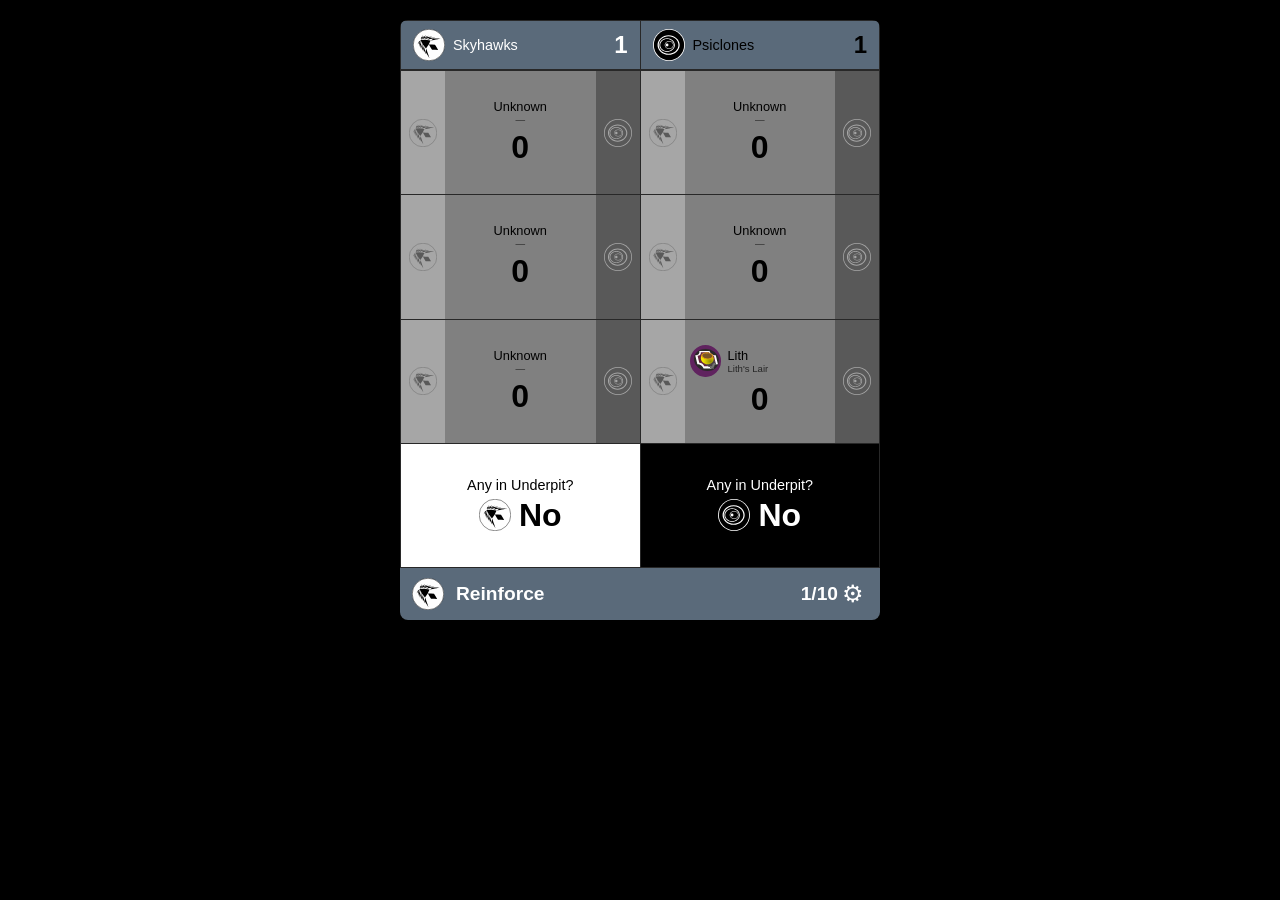
==== commit 484fa295: "fix: adjust faction header left margin to 45px" ====
--- a/web/worldspanner.html
+++ b/web/worldspanner.html
@@ -7,7 +7,7 @@
   <link rel="icon" href="[data-uri]">
   <meta name="theme-color" content="#404040">
   <style>
-*{box-sizing:border-box;margin:0;padding:0}.faction-header,.faction-logo,.faction-option,.slot-location,.slot-name,.tow-btn{cursor:pointer}.faction-header .faction-logo[src*=lith],.faction-info .slot-location,.faction-info .slot-name,.milestone,.scoreboard-cell,.scoreboard-name,.scoreboard-score,.slot-value{cursor:default}.amaze-logo{height:1.5rem;width:auto;object-fit:contain}:root{--bg-dark:#000;--bg-grey:#808080;--bg-white:#fff;--bg-blue-grey:#5a6a7a;--header-bg:#404040;--grid-line:#282828;--text-white:#fff;--text-black:#000;--btn-white:#fff;--btn-black:#000;--highlight:#ffff00}body,html{height:100%;font-family:-apple-system,BlinkMacSystemFont,'Segoe UI',Roboto,sans-serif;background:var(--bg-dark);color:var(--text-white);overflow:hidden;touch-action:manipulation}.app{display:flex;flex-direction:column;height:100%;max-width:480px;margin:0 auto}.header{display:flex;justify-content:space-between;align-items:center;padding:8px 12px;background:var(--bg-blue-grey);min-height:48px;cursor:pointer;flex-shrink:0;position:relative;z-index:1}.header-clickable{display:flex;align-items:center;gap:12px;flex:1;cursor:pointer;min-height:32px}.team-icon{width:32px;height:32px;object-fit:contain}.phase-name{font-size:1.2rem;font-weight:600}.round-display{font-size:1.2rem;font-weight:600;margin-left:auto}.settings-btn{background:0 0;border:none;color:inherit;font-size:1.5rem;cursor:pointer;padding:4px}.scoreboard{display:grid;grid-template-columns:1fr 1fr;gap:1px;background:var(--grid-line);padding:1px;flex-shrink:0}.grid{flex:1;display:grid;grid-template-columns:1fr 1fr;grid-template-rows:repeat(4,1fr);gap:1px;background:var(--grid-line);padding:1px;min-height:0;overflow:hidden}.slot{display:flex;flex-direction:column;align-items:center;justify-content:center;position:relative;padding:8px 4px;min-height:80px}.slot:has(.faction-logo) .faction-header{align-self:flex-start;margin-left:40px}.slot-name{font-size:.9rem;font-weight:500;text-align:center;cursor:pointer}.dropdown-arrow{font-size:.6rem;color:#999;margin-left:2px}.slot-location{font-size:.65rem;opacity:.7;text-align:center}.faction-header{display:flex;align-items:center;gap:6px}.faction-logo{height:32px;width:auto;object-fit:contain}.faction-info{display:flex;flex-direction:column;align-items:flex-start;text-align:left}.faction-info .slot-name{font-size:.8rem;text-align:left}.faction-info .slot-name .dropdown-arrow{display:none}.faction-info .slot-location{font-size:.6rem;text-align:left}.faction-header:not(:has(.faction-logo)){justify-content:center}.faction-header:not(:has(.faction-logo)) .faction-info{align-items:center;text-align:center}.faction-header:not(:has(.faction-logo)) .slot-location,.faction-header:not(:has(.faction-logo)) .slot-name{text-align:center}.milestone{position:absolute;bottom:8px;right:20%;width:20px;height:20px;background:#d4af37;color:#000;font-size:.75rem;font-weight:700;border-radius:50%;display:flex;align-items:center;justify-content:center}.milestone-left{right:auto;left:20%}.slot-value{font-size:2rem;font-weight:700;margin-top:4px}.grid-5-rows .slot{padding:4px 4px;min-height:60px}.grid-5-rows .slot-name{font-size:.8rem}.grid-5-rows .slot-location{font-size:.6rem}.grid-5-rows .slot-value{font-size:1.6rem;margin-top:2px}.grid-6-rows .slot{padding:2px 4px;min-height:50px}.grid-6-rows .slot-name{font-size:.75rem}.grid-6-rows .slot-location{font-size:.55rem}.grid-6-rows .slot-value{font-size:1.4rem;margin-top:1px}.tow-buttons{position:absolute;top:0;bottom:0;left:0;right:0;display:flex;pointer-events:none}.tow-btn{flex:0 0 44px;display:flex;align-items:center;justify-content:center;cursor:pointer;pointer-events:auto;border:none;opacity:.3}.tow-btn img{width:28px;height:28px;object-fit:contain}.tow-btn:hover{opacity:.5}.tow-btn:active{opacity:.6}.tow-btn-white{background:var(--btn-white);color:var(--text-black)}.tow-btn-black{background:var(--btn-black);color:var(--text-white);margin-left:auto}.slot-toggle{cursor:pointer}.slot-neutral{background:var(--bg-grey);color:var(--text-black)}.slot-black{background:var(--bg-dark);color:var(--text-white)}.slot-white{background:var(--bg-white);color:var(--text-black)}.slot-blank{background:var(--bg-grey)}.underpit-value{display:flex;align-items:center;gap:8px;font-size:2rem;font-weight:700;margin-top:4px}.underpit-icon{width:32px;height:32px}.modal{display:none;position:fixed;top:0;left:0;right:0;bottom:0;background:rgba(0,0,0,.8);align-items:center;justify-content:center;z-index:100}.modal.open{display:flex}.modal-content{background:#222;padding:20px;border-radius:8px;min-width:280px;max-width:90%}.modal-content h2{margin-bottom:16px;text-align:center}.setting-row{display:flex;justify-content:space-between;align-items:center;margin-bottom:12px}.setting-row label{font-size:1rem}.setting-row select{padding:8px;font-size:1rem;border-radius:4px;min-width:120px}.modal-buttons{display:flex;gap:12px;margin-top:20px}.modal-buttons button{flex:1;padding:12px;font-size:1rem;border:none;border-radius:4px;cursor:pointer}#new-game-btn{background:#c00;color:#fff}#close-faction-btn,#close-settings-btn{background:#444;color:#fff}.faction-list{display:flex;flex-direction:column;gap:8px;margin-bottom:16px}.faction-option{display:flex;align-items:center;gap:10px;padding:12px;background:#333;border-radius:4px;cursor:pointer;text-align:left}.faction-option-logo{height:32px;width:auto;object-fit:contain}.faction-option-info{display:flex;flex-direction:column}.faction-option:hover{background:#444}.faction-option .location{font-size:.8rem;opacity:.7}.header-selected{outline:3px solid var(--highlight);outline-offset:-3px}.slot-selected{outline:3px solid var(--highlight);outline-offset:-3px}.scoreboard-cell{display:flex;align-items:center;gap:8px;padding:8px 12px;background:var(--bg-blue-grey)}.scoreboard-cell.skyhawks{color:var(--text-white)}.scoreboard-cell.psiclones{color:var(--text-black)}.scoreboard-icon{width:32px;height:32px;object-fit:contain}.scoreboard-name{font-size:.9rem;font-weight:500}.scoreboard-score{font-size:1.5rem;font-weight:700;margin-left:auto}@media (min-width:480px){.app{margin-top:20px;border-radius:8px;overflow:hidden;box-shadow:0 4px 20px rgba(0,0,0,.5);height:calc(100% - 40px);max-height:600px}}
+*{box-sizing:border-box;margin:0;padding:0}.faction-header,.faction-logo,.faction-option,.slot-location,.slot-name,.tow-btn{cursor:pointer}.faction-header .faction-logo[src*=lith],.faction-info .slot-location,.faction-info .slot-name,.milestone,.scoreboard-cell,.scoreboard-name,.scoreboard-score,.slot-value{cursor:default}.amaze-logo{height:1.5rem;width:auto;object-fit:contain}:root{--bg-dark:#000;--bg-grey:#808080;--bg-white:#fff;--bg-blue-grey:#5a6a7a;--header-bg:#404040;--grid-line:#282828;--text-white:#fff;--text-black:#000;--btn-white:#fff;--btn-black:#000;--highlight:#ffff00}body,html{height:100%;font-family:-apple-system,BlinkMacSystemFont,'Segoe UI',Roboto,sans-serif;background:var(--bg-dark);color:var(--text-white);overflow:hidden;touch-action:manipulation}.app{display:flex;flex-direction:column;height:100%;max-width:480px;margin:0 auto}.header{display:flex;justify-content:space-between;align-items:center;padding:8px 12px;background:var(--bg-blue-grey);min-height:48px;cursor:pointer;flex-shrink:0;position:relative;z-index:1}.header-clickable{display:flex;align-items:center;gap:12px;flex:1;cursor:pointer;min-height:32px}.team-icon{width:32px;height:32px;object-fit:contain}.phase-name{font-size:1.2rem;font-weight:600}.round-display{font-size:1.2rem;font-weight:600;margin-left:auto}.settings-btn{background:0 0;border:none;color:inherit;font-size:1.5rem;cursor:pointer;padding:4px}.scoreboard{display:grid;grid-template-columns:1fr 1fr;gap:1px;background:var(--grid-line);padding:1px;flex-shrink:0}.grid{flex:1;display:grid;grid-template-columns:1fr 1fr;grid-template-rows:repeat(4,1fr);gap:1px;background:var(--grid-line);padding:1px;min-height:0;overflow:hidden}.slot{display:flex;flex-direction:column;align-items:center;justify-content:center;position:relative;padding:8px 4px;min-height:80px}.slot:has(.faction-logo) .faction-header{align-self:flex-start;margin-left:45px}.slot-name{font-size:.9rem;font-weight:500;text-align:center;cursor:pointer}.dropdown-arrow{font-size:.6rem;color:#999;margin-left:2px}.slot-location{font-size:.65rem;opacity:.7;text-align:center}.faction-header{display:flex;align-items:center;gap:6px}.faction-logo{height:32px;width:auto;object-fit:contain}.faction-info{display:flex;flex-direction:column;align-items:flex-start;text-align:left}.faction-info .slot-name{font-size:.8rem;text-align:left}.faction-info .slot-name .dropdown-arrow{display:none}.faction-info .slot-location{font-size:.6rem;text-align:left}.faction-header:not(:has(.faction-logo)){justify-content:center}.faction-header:not(:has(.faction-logo)) .faction-info{align-items:center;text-align:center}.faction-header:not(:has(.faction-logo)) .slot-location,.faction-header:not(:has(.faction-logo)) .slot-name{text-align:center}.milestone{position:absolute;bottom:8px;right:20%;width:20px;height:20px;background:#d4af37;color:#000;font-size:.75rem;font-weight:700;border-radius:50%;display:flex;align-items:center;justify-content:center}.milestone-left{right:auto;left:20%}.slot-value{font-size:2rem;font-weight:700;margin-top:4px}.grid-5-rows .slot{padding:4px 4px;min-height:60px}.grid-5-rows .slot-name{font-size:.8rem}.grid-5-rows .slot-location{font-size:.6rem}.grid-5-rows .slot-value{font-size:1.6rem;margin-top:2px}.grid-6-rows .slot{padding:2px 4px;min-height:50px}.grid-6-rows .slot-name{font-size:.75rem}.grid-6-rows .slot-location{font-size:.55rem}.grid-6-rows .slot-value{font-size:1.4rem;margin-top:1px}.tow-buttons{position:absolute;top:0;bottom:0;left:0;right:0;display:flex;pointer-events:none}.tow-btn{flex:0 0 44px;display:flex;align-items:center;justify-content:center;cursor:pointer;pointer-events:auto;border:none;opacity:.3}.tow-btn img{width:28px;height:28px;object-fit:contain}.tow-btn:hover{opacity:.5}.tow-btn:active{opacity:.6}.tow-btn-white{background:var(--btn-white);color:var(--text-black)}.tow-btn-black{background:var(--btn-black);color:var(--text-white);margin-left:auto}.slot-toggle{cursor:pointer}.slot-neutral{background:var(--bg-grey);color:var(--text-black)}.slot-black{background:var(--bg-dark);color:var(--text-white)}.slot-white{background:var(--bg-white);color:var(--text-black)}.slot-blank{background:var(--bg-grey)}.underpit-value{display:flex;align-items:center;gap:8px;font-size:2rem;font-weight:700;margin-top:4px}.underpit-icon{width:32px;height:32px}.modal{display:none;position:fixed;top:0;left:0;right:0;bottom:0;background:rgba(0,0,0,.8);align-items:center;justify-content:center;z-index:100}.modal.open{display:flex}.modal-content{background:#222;padding:20px;border-radius:8px;min-width:280px;max-width:90%}.modal-content h2{margin-bottom:16px;text-align:center}.setting-row{display:flex;justify-content:space-between;align-items:center;margin-bottom:12px}.setting-row label{font-size:1rem}.setting-row select{padding:8px;font-size:1rem;border-radius:4px;min-width:120px}.modal-buttons{display:flex;gap:12px;margin-top:20px}.modal-buttons button{flex:1;padding:12px;font-size:1rem;border:none;border-radius:4px;cursor:pointer}#new-game-btn{background:#c00;color:#fff}#close-faction-btn,#close-settings-btn{background:#444;color:#fff}.faction-list{display:flex;flex-direction:column;gap:8px;margin-bottom:16px}.faction-option{display:flex;align-items:center;gap:10px;padding:12px;background:#333;border-radius:4px;cursor:pointer;text-align:left}.faction-option-logo{height:32px;width:auto;object-fit:contain}.faction-option-info{display:flex;flex-direction:column}.faction-option:hover{background:#444}.faction-option .location{font-size:.8rem;opacity:.7}.header-selected{outline:3px solid var(--highlight);outline-offset:-3px}.slot-selected{outline:3px solid var(--highlight);outline-offset:-3px}.scoreboard-cell{display:flex;align-items:center;gap:8px;padding:8px 12px;background:var(--bg-blue-grey)}.scoreboard-cell.skyhawks{color:var(--text-white)}.scoreboard-cell.psiclones{color:var(--text-black)}.scoreboard-icon{width:32px;height:32px;object-fit:contain}.scoreboard-name{font-size:.9rem;font-weight:500}.scoreboard-score{font-size:1.5rem;font-weight:700;margin-left:auto}@media (min-width:480px){.app{margin-top:20px;border-radius:8px;overflow:hidden;box-shadow:0 4px 20px rgba(0,0,0,.5);height:calc(100% - 40px);max-height:600px}}
   </style>
 </head>
 <body>
@@ -69,7 +69,7 @@
   </div>
 
   <script>
-const PHASES=[{name:"Free",team:"white"},{name:"Action",team:"white"},{name:"Reaction",team:"black"},{name:"Melee",team:"both-white"},{name:"Adventure",team:"white"},{name:"Reinforce",team:"white"},{name:"Free",team:"black"},{name:"Action",team:"black"},{name:"Reaction",team:"white"},{name:"Melee",team:"both-black"},{name:"Adventure",team:"black"},{name:"Reinforce",team:"black"}],FACTIONS=[{name:"Lords",location:"Crown District",logo:"[data-uri]"},{name:"Warriors",location:"Steel Bastion",logo:"[data-uri]"},{name:"Defenders",location:"Watchman Keep",logo:"[data-uri]"},{name:"Villains",location:"Dreadmark",logo:"[data-uri]"},{name:"Icons",location:"Celestial Theatre",logo:"[data-uri]"},{name:"Outcasts",location:"Smugglers Den",logo:"[data-uri]"},{name:"Exemplars",location:"Hope Hospice",logo:"[data-uri]"},{name:"Adventurers",location:"Lostlight Society",logo:"[data-uri]"},{name:"Commoners",location:"Green Vale",logo:"[data-uri]"}],STORAGE_KEY="worldspanner_state",STATE_VERSION=1,DEFAULT_STATE={version:1,factionCount:5,factions:["","","","","","","","",""],scores:[0,0,0,0,0,0,0,0,0,0,0,0],phase:5,round:1,endRound:10,hideUnderpitIcons:!1,hideFactionLogos:!1};let state=loadState();function loadState(){try{const e=localStorage.getItem(STORAGE_KEY);if(e){const t=JSON.parse(e);return(!t.version||t.version<1)&&console.log("Migrating state from version",t.version||0,"to",1),{...DEFAULT_STATE,...t,version:1}}}catch(e){console.error("Failed to load state:",e)}return{...DEFAULT_STATE}}function saveState(){try{localStorage.setItem(STORAGE_KEY,JSON.stringify(state))}catch(e){console.error("Failed to save state:",e)}}function resetGame(){state={...DEFAULT_STATE,factions:["","","","","","","","",""],factionCount:state.factionCount,endRound:state.endRound},saveState(),render()}function getFactionLocation(e){const t=FACTIONS.find(t=>t.name===e);return t?t.location:""}function getFactionLogo(e){const t=FACTIONS.find(t=>t.name===e);return t?t.logo:""}function getPhaseTeam(e){return e<6?"white":"black"}function advancePhase(){1===state.round?state.phase<5?state.phase=5:state.phase<11?state.phase=11:(state.phase=0,state.round=2):state.phase<11?state.phase++:state.round<state.endRound&&(state.phase=0,state.round++),saveState(),render()}function setPhase(e){state.phase=e,saveState(),render()}function setRound(e){state.round=e,saveState(),render()}function setEndRound(e){state.endRound=e,state.round>e&&(state.round=e),saveState(),render()}function setFactionCount(e){state.factionCount=e,saveState(),render()}function setHideUnderpitIcons(e){state.hideUnderpitIcons=e,saveState(),render()}function setHideFactionLogos(e){state.hideFactionLogos=e,saveState(),render()}function adjustScore(e,t){const n=state.factionCount;e>=0&&e<=n&&(state.scores[e]+=t,saveState(),render())}function toggleSlot(e){const t=state.factionCount+1,n=state.factionCount+2;e!==t&&e!==n||(state.scores[e]=0===state.scores[e]?1:0,saveState(),render())}function setFaction(e,t){e>=0&&e<state.factionCount&&(state.factions[e]=t,saveState(),render())}function render(){renderScoreboard(),renderHeader(),renderGrid()}function renderHeader(){const e=document.getElementById("phase-name"),t=document.getElementById("round-display"),n=document.getElementById("header"),o=document.getElementById("team-icon"),s=PHASES[state.phase],a=getPhaseTeam(state.phase),c="both-white"===s.team||"both-black"===s.team;e.textContent=s.name,t.textContent=`${state.round}/${state.endRound}`,c?o.src="[data-uri]":"white"===s.team?o.src="[data-uri]":o.src="[data-uri]",n.style.color="white"===a?"#fff":"#000"}function renderGrid(){const e=document.getElementById("grid");e.innerHTML="";const t=state.factionCount,n=t+1+2,o=n%2!=0,s=o?n+1:n,a=s/2;e.style.gridTemplateRows=`repeat(${a}, 1fr)`,e.classList.remove("grid-4-rows","grid-5-rows","grid-6-rows"),e.classList.add(`grid-${a}-rows`);for(let n=0;n<s;n++){const a=createSlot(n,t,o,s);e.appendChild(a)}}function renderScoreboard(){const e=document.getElementById("scoreboard"),t=calculateScores();e.innerHTML="";const n=document.createElement("div");n.className="scoreboard-cell skyhawks",n.innerHTML=`\n    <img class="scoreboard-icon" src="[data-uri]" alt="Skyhawks">\n    <span class="scoreboard-name">Skyhawks</span>\n    <span class="scoreboard-score">${t.white}</span>\n  `,e.appendChild(n);const o=document.createElement("div");o.className="scoreboard-cell psiclones",o.innerHTML=`\n    <img class="scoreboard-icon" src="[data-uri]" alt="Psiclones">\n    <span class="scoreboard-name">Psiclones</span>\n    <span class="scoreboard-score">${t.black}</span>\n  `,e.appendChild(o)}function createSlot(e,t,n,o){const s=document.createElement("div");s.className="slot";const a=t,c=n?t+1:-1,l=n?t+2:t+1,i=n?t+3:t+2,d=(r=e)<=a?r:n&&r===c?-1:n?r-1:r;var r;const u=d>=0?state.scores[d]:0;if(e<t){const t=state.factions[e]||"Unknown",n=getFactionLocation(t),o=getFactionLogo(t),a=Math.abs(u),c=a>=4?"4":a>=3?"3":"",l=u<0?"milestone milestone-left":"milestone",i=!state.hideFactionLogos&&o;s.innerHTML=i?`\n        <div class="faction-header" title="Click to change faction">\n          <img class="faction-logo" src="${o}" alt="">\n          <div class="faction-info">\n            <div class="slot-name">${t} <span class="dropdown-arrow">▼</span></div>\n            <div class="slot-location">${n||"—"}</div>\n          </div>\n        </div>\n        <div class="slot-value">${a}</div>\n        ${c?`<div class="${l}" title="${t}'s Favor (${c})">${c}</div>`:""}\n        <div class="tow-buttons">\n          <button class="tow-btn tow-btn-white" data-slot="${d}" data-delta="-1" title="Skyhawks capture ${t} Adventure"><img src="[data-uri]" alt="−"></button>\n          <button class="tow-btn tow-btn-black" data-slot="${d}" data-delta="1" title="Psiclones capture ${t} Adventure"><img src="[data-uri]" alt="+"></button>\n        </div>\n      `:`\n        <div class="faction-header" title="Click to change faction">\n          <div class="faction-info">\n            <div class="slot-name">${t} <span class="dropdown-arrow">▼</span></div>\n            <div class="slot-location">${n||"—"}</div>\n          </div>\n        </div>\n        <div class="slot-value">${a}</div>\n        ${c?`<div class="${l}" title="${t}'s Favor (${c})">${c}</div>`:""}\n        <div class="tow-buttons">\n          <button class="tow-btn tow-btn-white" data-slot="${d}" data-delta="-1" title="Skyhawks capture ${t} Adventure"><img src="[data-uri]" alt="−"></button>\n          <button class="tow-btn tow-btn-black" data-slot="${d}" data-delta="1" title="Psiclones capture ${t} Adventure"><img src="[data-uri]" alt="+"></button>\n        </div>\n      `,setSlotBackground(s,u),s.querySelector(".faction-header").addEventListener("click",()=>openFactionModal(e))}else if(e===a){const e=Math.abs(u),t=e>=8?"8":e>=3?"3":"",n=u<0?"milestone milestone-left":"milestone",o=!state.hideFactionLogos;s.innerHTML=`\n      <div class="faction-header">\n        ${o?'<img class="faction-logo" src="[data-uri]" alt="">':""}\n        <div class="faction-info">\n          <div class="slot-name">Lith</div>\n          <div class="slot-location">Lith's Lair</div>\n        </div>\n      </div>\n      <div class="slot-value">${e}</div>\n      ${t?`<div class="${n}" title="Lith's Favor (${t})">${t}</div>`:""}\n      <div class="tow-buttons">\n        <button class="tow-btn tow-btn-white" data-slot="${d}" data-delta="-1" title="Skyhawks Offer Tribute to Lith"><img src="[data-uri]" alt="−"></button>\n        <button class="tow-btn tow-btn-black" data-slot="${d}" data-delta="1" title="Psiclones Offer Tribute to Lith"><img src="[data-uri]" alt="+"></button>\n      </div>\n    `,setSlotBackground(s,u)}else if(e===c)s.classList.add("slot-blank"),s.innerHTML='<img class="amaze-logo" src="[data-uri]" alt="">';else if(e===l||e===i){const t=0!==u,n=e===l,o=n?"[data-uri]":"[data-uri]";s.classList.add("slot-toggle"),t?s.classList.add("slot-neutral"):s.classList.add(n?"slot-white":"slot-black");const a=!state.hideUnderpitIcons;s.innerHTML=`\n      <div class="slot-name">Any in Underpit?</div>\n      <div class="underpit-value">${a?`<img class="underpit-icon" src="${o}" alt="">`:""}<span>${t?"Yes":"No"}</span></div>\n    `,s.title="Click to toggle",s.addEventListener("click",()=>toggleSlot(d))}return s}function setSlotBackground(e,t){e.classList.remove("slot-neutral","slot-black","slot-white"),0===t?e.classList.add("slot-neutral"):t>0?e.classList.add("slot-black"):e.classList.add("slot-white")}function calculateScores(){let e=0,t=0;const n=state.factionCount,o=n,s=n+1,a=n+2;for(let n=0;n<=o;n++){const o=state.scores[n];o<0?e++:o>0&&t++}return 0===state.scores[s]&&e++,0===state.scores[a]&&t++,{white:e,black:t}}let currentFactionSlot=null;function openFactionModal(e){currentFactionSlot=e;const t=document.getElementById("faction-modal"),n=document.getElementById("faction-list"),o=state.factions.slice(0,state.factionCount).filter((t,n)=>t&&n!==e),s=FACTIONS.filter(e=>!o.includes(e.name));n.innerHTML=s.map(e=>`\n    <div class="faction-option" data-faction="${e.name}">\n      <img class="faction-option-logo" src="${e.logo}" alt="">\n      <div class="faction-option-info">\n        <div>${e.name}</div>\n        <div class="location">${e.location}</div>\n      </div>\n    </div>\n  `).join(""),t.classList.add("open"),t.onclick=e=>{e.target===t&&closeFactionModal()}}function closeFactionModal(){document.getElementById("faction-modal").classList.remove("open"),currentFactionSlot=null}function refreshPhaseSelect(){const e=document.getElementById("phase-select"),t=1===state.round?PHASES.map((e,t)=>({...e,index:t})).filter(e=>"Reinforce"===e.name):PHASES.map((e,t)=>({...e,index:t}));e.innerHTML=t.map(e=>`<option value="${e.index}" ${e.index===state.phase?"selected":""}>${e.name} (${e.team})</option>`).join("")}function openSettingsModal(){const e=document.getElementById("settings-modal"),t=document.getElementById("round-select"),n=document.getElementById("end-round-select"),o=document.getElementById("faction-count-select");refreshPhaseSelect(),t.innerHTML="";for(let e=1;e<=state.endRound;e++)t.innerHTML+=`<option value="${e}" ${e===state.round?"selected":""}>${e}</option>`;n.innerHTML="";for(let e=8;e<=12;e++)n.innerHTML+=`<option value="${e}" ${e===state.endRound?"selected":""}>${e}</option>`;o.innerHTML="";for(let e=5;e<=9;e++)o.innerHTML+=`<option value="${e}" ${e===state.factionCount?"selected":""}>${e}</option>`;document.getElementById("hide-underpit-icons").checked=state.hideUnderpitIcons,document.getElementById("hide-faction-logos").checked=state.hideFactionLogos,e.classList.add("open"),e.onclick=t=>{t.target===e&&closeSettingsModal()}}function closeSettingsModal(){document.getElementById("settings-modal").classList.remove("open")}function init(){const e=document.getElementById("header-clickable");e&&e.addEventListener("click",advancePhase),document.getElementById("settings-btn").addEventListener("click",e=>{e.stopPropagation(),openSettingsModal()}),document.getElementById("phase-select").addEventListener("change",e=>{setPhase(parseInt(e.target.value))}),document.getElementById("round-select").addEventListener("change",e=>{setRound(parseInt(e.target.value)),refreshPhaseSelect()}),document.getElementById("end-round-select").addEventListener("change",e=>{setEndRound(parseInt(e.target.value))}),document.getElementById("faction-count-select").addEventListener("change",e=>{setFactionCount(parseInt(e.target.value))}),document.getElementById("hide-underpit-icons").addEventListener("change",e=>{setHideUnderpitIcons(e.target.checked)}),document.getElementById("hide-faction-logos").addEventListener("change",e=>{setHideFactionLogos(e.target.checked)}),document.getElementById("new-game-btn").addEventListener("click",()=>{confirm("Start new game? Current progress will be lost.")&&(resetGame(),closeSettingsModal())}),document.getElementById("close-settings-btn").addEventListener("click",closeSettingsModal),document.getElementById("faction-list").addEventListener("click",e=>{const t=e.target.closest(".faction-option");t&&null!==currentFactionSlot&&(setFaction(currentFactionSlot,t.dataset.faction),closeFactionModal())}),document.getElementById("close-faction-btn").addEventListener("click",closeFactionModal),document.getElementById("grid").addEventListener("click",e=>{const t=e.target.closest(".tow-btn");if(t){adjustScore(parseInt(t.dataset.slot),parseInt(t.dataset.delta))}}),render()}let selectedSlot=-1;function handleKeydown(e){const t=document.getElementById("settings-modal"),n=document.getElementById("faction-modal");if(t.classList.contains("open")||n.classList.contains("open"))"Escape"===e.key&&(closeSettingsModal(),closeFactionModal());else switch(e.key){case"Escape":closeSettingsModal(),closeFactionModal();break;case"ArrowRight":case"ArrowDown":e.preventDefault(),selectedSlot=Math.min(selectedSlot+1,7),updateSelection();break;case"ArrowLeft":case"ArrowUp":e.preventDefault(),selectedSlot=Math.max(selectedSlot-1,-1),updateSelection();break;case"+":case"=":selectedSlot>=0&&selectedSlot<=5&&adjustScore(selectedSlot,1);break;case"-":case"_":selectedSlot>=0&&selectedSlot<=5&&adjustScore(selectedSlot,-1);break;case"Enter":case" ":e.preventDefault(),-1===selectedSlot?advancePhase():selectedSlot>=6?toggleSlot(selectedSlot):selectedSlot>=0&&selectedSlot<=4&&openFactionModal(selectedSlot)}}function updateSelection(){if(document.querySelectorAll(".slot-selected, .header-selected").forEach(e=>{e.classList.remove("slot-selected","header-selected")}),-1===selectedSlot)document.getElementById("header").classList.add("header-selected");else{const e=document.querySelectorAll(".slot");e[selectedSlot]&&e[selectedSlot].classList.add("slot-selected")}}document.addEventListener("keydown",handleKeydown),document.addEventListener("DOMContentLoaded",init);
+const PHASES=[{name:"Free",team:"white"},{name:"Action",team:"white"},{name:"Reaction",team:"black"},{name:"Melee",team:"both-white"},{name:"Adventure",team:"white"},{name:"Reinforce",team:"white"},{name:"Free",team:"black"},{name:"Action",team:"black"},{name:"Reaction",team:"white"},{name:"Melee",team:"both-black"},{name:"Adventure",team:"black"},{name:"Reinforce",team:"black"}],FACTIONS=[{name:"Lords",location:"Crown District",logo:"[data-uri]"},{name:"Warriors",location:"Steel Bastion",logo:"[data-uri]"},{name:"Defenders",location:"Watchman Keep",logo:"[data-uri]"},{name:"Villains",location:"Dreadmark",logo:"[data-uri]"},{name:"Icons",location:"Celestial Theatre",logo:"[data-uri]"},{name:"Outcasts",location:"Smugglers Den",logo:"[data-uri]"},{name:"Exemplars",location:"Hope Hospice",logo:"[data-uri]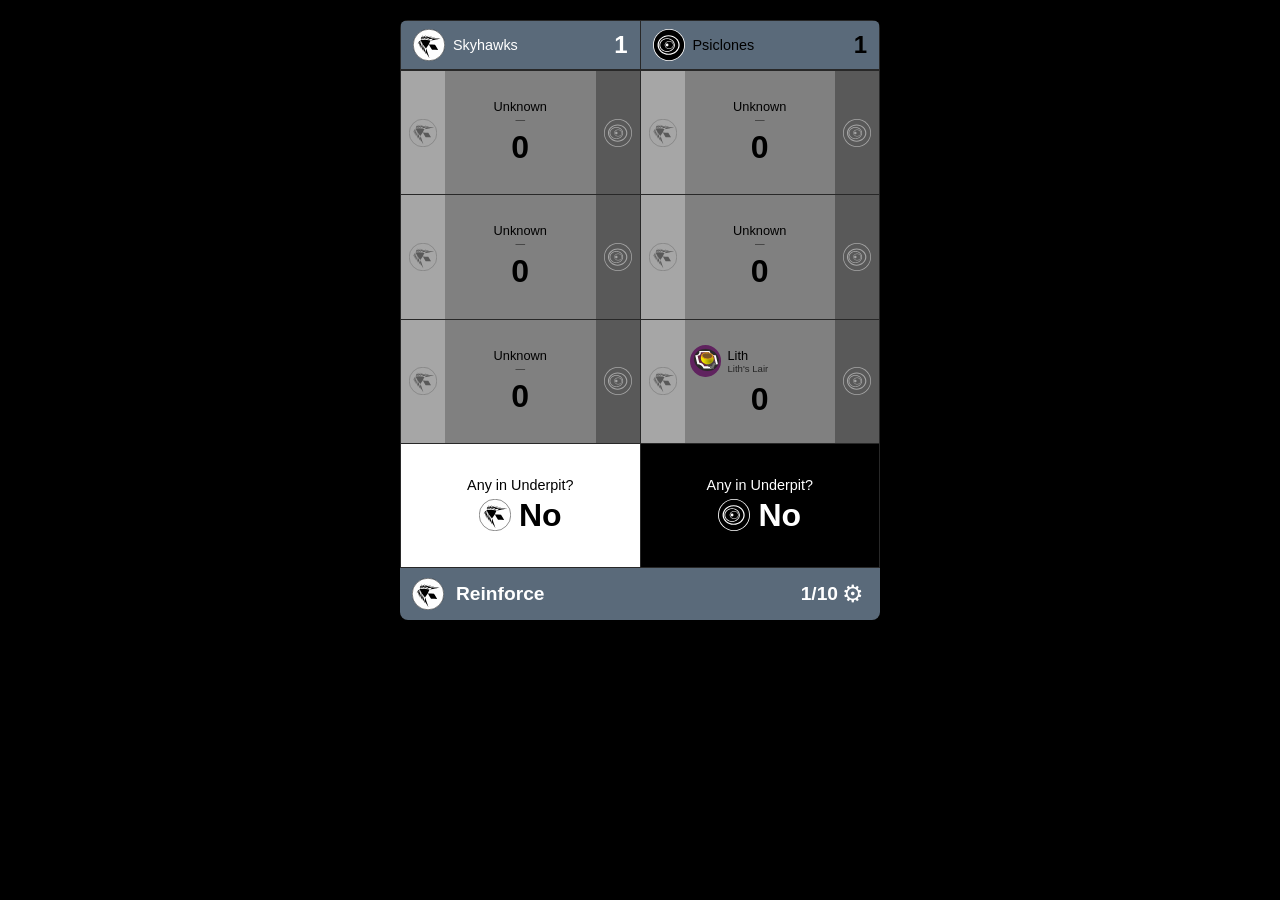
==== commit 68af8fd3: "feat(map): position arrow markers using getBoundingClientRect for accurate placement" ====
--- a/web/worldspanner.html
+++ b/web/worldspanner.html
@@ -7,7 +7,7 @@
   <link rel="icon" href="[data-uri]">
   <meta name="theme-color" content="#404040">
   <style>
-*{box-sizing:border-box;margin:0;padding:0}.faction-header,.faction-logo,.faction-option,.slot-location,.slot-name,.tow-btn{cursor:pointer}.faction-header .faction-logo[src*=lith],.faction-info .slot-location,.faction-info .slot-name,.milestone,.scoreboard-cell,.scoreboard-name,.scoreboard-score,.slot-value{cursor:default}.amaze-logo{height:1.5rem;width:auto;object-fit:contain}:root{--bg-dark:#000;--bg-grey:#808080;--bg-white:#fff;--bg-blue-grey:#5a6a7a;--header-bg:#404040;--grid-line:#282828;--text-white:#fff;--text-black:#000;--btn-white:#fff;--btn-black:#000;--highlight:#ffff00}body,html{height:100%;font-family:-apple-system,BlinkMacSystemFont,'Segoe UI',Roboto,sans-serif;background:var(--bg-dark);color:var(--text-white);overflow:hidden;touch-action:manipulation}.app{display:flex;flex-direction:column;height:100%;max-width:480px;margin:0 auto}.header{display:flex;justify-content:space-between;align-items:center;padding:8px 12px;background:var(--bg-blue-grey);min-height:48px;cursor:pointer;flex-shrink:0;position:relative;z-index:1}.header-clickable{display:flex;align-items:center;gap:12px;flex:1;cursor:pointer;min-height:32px}.team-icon{width:32px;height:32px;object-fit:contain}.phase-name{font-size:1.2rem;font-weight:600}.round-display{font-size:1.2rem;font-weight:600;margin-left:auto}.settings-btn{background:0 0;border:none;color:inherit;font-size:1.5rem;cursor:pointer;padding:4px}.scoreboard{display:grid;grid-template-columns:1fr 1fr;gap:1px;background:var(--grid-line);padding:1px;flex-shrink:0}.grid{flex:1;display:grid;grid-template-columns:1fr 1fr;grid-template-rows:repeat(4,1fr);gap:1px;background:var(--grid-line);padding:1px;min-height:0;overflow:hidden}.slot{display:flex;flex-direction:column;align-items:center;justify-content:center;position:relative;padding:8px 4px;min-height:80px}.slot:has(.faction-logo) .faction-header{align-self:flex-start;margin-left:45px}.slot-name{font-size:.9rem;font-weight:500;text-align:center;cursor:pointer}.dropdown-arrow{font-size:.6rem;color:#999;margin-left:2px}.slot-location{font-size:.65rem;opacity:.7;text-align:center}.faction-header{display:flex;align-items:center;gap:6px}.faction-logo{height:32px;width:auto;object-fit:contain}.faction-info{display:flex;flex-direction:column;align-items:flex-start;text-align:left}.faction-info .slot-name{font-size:.8rem;text-align:left}.faction-info .slot-name .dropdown-arrow{display:none}.faction-info .slot-location{font-size:.6rem;text-align:left}.faction-header:not(:has(.faction-logo)){justify-content:center}.faction-header:not(:has(.faction-logo)) .faction-info{align-items:center;text-align:center}.faction-header:not(:has(.faction-logo)) .slot-location,.faction-header:not(:has(.faction-logo)) .slot-name{text-align:center}.milestone{position:absolute;bottom:8px;right:20%;width:20px;height:20px;background:#d4af37;color:#000;font-size:.75rem;font-weight:700;border-radius:50%;display:flex;align-items:center;justify-content:center}.milestone-left{right:auto;left:20%}.slot-value{font-size:2rem;font-weight:700;margin-top:4px}.grid-5-rows .slot{padding:4px 4px;min-height:60px}.grid-5-rows .slot-name{font-size:.8rem}.grid-5-rows .slot-location{font-size:.6rem}.grid-5-rows .slot-value{font-size:1.6rem;margin-top:2px}.grid-6-rows .slot{padding:2px 4px;min-height:50px}.grid-6-rows .slot-name{font-size:.75rem}.grid-6-rows .slot-location{font-size:.55rem}.grid-6-rows .slot-value{font-size:1.4rem;margin-top:1px}.tow-buttons{position:absolute;top:0;bottom:0;left:0;right:0;display:flex;pointer-events:none}.tow-btn{flex:0 0 44px;display:flex;align-items:center;justify-content:center;cursor:pointer;pointer-events:auto;border:none;opacity:.3}.tow-btn img{width:28px;height:28px;object-fit:contain}.tow-btn:hover{opacity:.5}.tow-btn:active{opacity:.6}.tow-btn-white{background:var(--btn-white);color:var(--text-black)}.tow-btn-black{background:var(--btn-black);color:var(--text-white);margin-left:auto}.slot-toggle{cursor:pointer}.slot-neutral{background:var(--bg-grey);color:var(--text-black)}.slot-black{background:var(--bg-dark);color:var(--text-white)}.slot-white{background:var(--bg-white);color:var(--text-black)}.slot-blank{background:var(--bg-grey)}.underpit-value{display:flex;align-items:center;gap:8px;font-size:2rem;font-weight:700;margin-top:4px}.underpit-icon{width:32px;height:32px}.modal{display:none;position:fixed;top:0;left:0;right:0;bottom:0;background:rgba(0,0,0,.8);align-items:center;justify-content:center;z-index:100}.modal.open{display:flex}.modal-content{background:#222;padding:20px;border-radius:8px;min-width:280px;max-width:90%}.modal-content h2{margin-bottom:16px;text-align:center}.setting-row{display:flex;justify-content:space-between;align-items:center;margin-bottom:12px}.setting-row label{font-size:1rem}.setting-row select{padding:8px;font-size:1rem;border-radius:4px;min-width:120px}.modal-buttons{display:flex;gap:12px;margin-top:20px}.modal-buttons button{flex:1;padding:12px;font-size:1rem;border:none;border-radius:4px;cursor:pointer}#new-game-btn{background:#c00;color:#fff}#close-faction-btn,#close-settings-btn{background:#444;color:#fff}.faction-list{display:flex;flex-direction:column;gap:8px;margin-bottom:16px}.faction-option{display:flex;align-items:center;gap:10px;padding:12px;background:#333;border-radius:4px;cursor:pointer;text-align:left}.faction-option-logo{height:32px;width:auto;object-fit:contain}.faction-option-info{display:flex;flex-direction:column}.faction-option:hover{background:#444}.faction-option .location{font-size:.8rem;opacity:.7}.header-selected{outline:3px solid var(--highlight);outline-offset:-3px}.slot-selected{outline:3px solid var(--highlight);outline-offset:-3px}.scoreboard-cell{display:flex;align-items:center;gap:8px;padding:8px 12px;background:var(--bg-blue-grey)}.scoreboard-cell.skyhawks{color:var(--text-white)}.scoreboard-cell.psiclones{color:var(--text-black)}.scoreboard-icon{width:32px;height:32px;object-fit:contain}.scoreboard-name{font-size:.9rem;font-weight:500}.scoreboard-score{font-size:1.5rem;font-weight:700;margin-left:auto}@media (min-width:480px){.app{margin-top:20px;border-radius:8px;overflow:hidden;box-shadow:0 4px 20px rgba(0,0,0,.5);height:calc(100% - 40px);max-height:600px}}
+*{box-sizing:border-box;margin:0;padding:0}.faction-header,.faction-logo,.faction-option,.slot-location,.slot-name,.tow-btn{cursor:pointer}.faction-header .faction-logo[src*=lith],.faction-info .slot-location,.faction-info .slot-name,.milestone,.scoreboard-cell,.scoreboard-name,.scoreboard-score,.slot-value{cursor:default}.amaze-logo{height:1.5rem;width:auto;object-fit:contain}:root{--bg-dark:#000;--bg-grey:#808080;--bg-white:#fff;--bg-blue-grey:#5a6a7a;--header-bg:#404040;--grid-line:#282828;--text-white:#fff;--text-black:#000;--btn-white:#fff;--btn-black:#000;--highlight:#ffff00}body,html{height:100%;font-family:-apple-system,BlinkMacSystemFont,'Segoe UI',Roboto,sans-serif;background:var(--bg-dark);color:var(--text-white);overflow:hidden;touch-action:manipulation}.app{display:flex;flex-direction:column;height:100%;max-width:480px;margin:0 auto}.header{display:flex;justify-content:space-between;align-items:center;padding:8px 12px;background:var(--bg-blue-grey);min-height:48px;cursor:pointer;flex-shrink:0;position:relative;z-index:1}.header-clickable{display:flex;align-items:center;gap:12px;flex:1;cursor:pointer;min-height:32px}.team-icon{width:32px;height:32px;object-fit:contain}.phase-name{font-size:1.2rem;font-weight:600}.round-display{font-size:1.2rem;font-weight:600;margin-left:auto}.settings-btn{background:0 0;border:none;color:inherit;font-size:1.5rem;cursor:pointer;padding:4px}.scoreboard{display:grid;grid-template-columns:1fr 1fr;gap:1px;background:var(--grid-line);padding:1px;flex-shrink:0}.grid{flex:1;display:grid;grid-template-columns:1fr 1fr;grid-template-rows:repeat(4,1fr);gap:1px;background:var(--grid-line);padding:1px;min-height:0;overflow:hidden}.slot{display:flex;flex-direction:column;align-items:center;justify-content:center;position:relative;padding:8px 4px;min-height:80px}.slot:has(.faction-logo) .faction-header{align-self:flex-start;margin-left:45px}.slot-name{font-size:.9rem;font-weight:500;text-align:center;cursor:pointer}.dropdown-arrow{font-size:.6rem;color:#999;margin-left:2px}.slot-location{font-size:.65rem;opacity:.7;text-align:center}.faction-header{display:flex;align-items:center;gap:6px}.faction-logo{height:32px;width:auto;object-fit:contain}.faction-info{display:flex;flex-direction:column;align-items:flex-start;text-align:left}.faction-info .slot-name{font-size:.8rem;text-align:left}.faction-info .slot-name .dropdown-arrow{display:none}.faction-info .slot-location{font-size:.6rem;text-align:left}.faction-header:not(:has(.faction-logo)){justify-content:center}.faction-header:not(:has(.faction-logo)) .faction-info{align-items:center;text-align:center}.faction-header:not(:has(.faction-logo)) .slot-location,.faction-header:not(:has(.faction-logo)) .slot-name{text-align:center}.milestone{position:absolute;bottom:8px;right:20%;width:20px;height:20px;background:#d4af37;color:#000;font-size:.75rem;font-weight:700;border-radius:50%;display:flex;align-items:center;justify-content:center}.milestone-left{right:auto;left:20%}.slot-value{font-size:2rem;font-weight:700;margin-top:4px}.grid-5-rows .slot{padding:4px 4px;min-height:60px}.grid-5-rows .slot-name{font-size:.8rem}.grid-5-rows .slot-location{font-size:.6rem}.grid-5-rows .slot-value{font-size:1.6rem;margin-top:2px}.grid-6-rows .slot{padding:2px 4px;min-height:50px}.grid-6-rows .slot-name{font-size:.75rem}.grid-6-rows .slot-location{font-size:.55rem}.grid-6-rows .slot-value{font-size:1.4rem;margin-top:1px}.tow-buttons{position:absolute;top:0;bottom:0;left:0;right:0;display:flex;pointer-events:none}.tow-btn{flex:0 0 44px;display:flex;align-items:center;justify-content:center;cursor:pointer;pointer-events:auto;border:none;opacity:.3}.tow-btn img{width:28px;height:28px;object-fit:contain}.tow-btn:hover{opacity:.5}.tow-btn:active{opacity:.6}.tow-btn-white{background:var(--btn-white);color:var(--text-black)}.tow-btn-black{background:var(--btn-black);color:var(--text-white);margin-left:auto}.slot-toggle{cursor:pointer}.slot-neutral{background:var(--bg-grey);color:var(--text-black)}.slot-black{background:var(--bg-dark);color:var(--text-white)}.slot-white{background:var(--bg-white);color:var(--text-black)}.slot-blank{background:var(--bg-grey)}.underpit-value{display:flex;align-items:center;gap:8px;font-size:2rem;font-weight:700;margin-top:4px}.underpit-icon{width:32px;height:32px}.modal{display:none;position:fixed;top:0;left:0;right:0;bottom:0;background:rgba(0,0,0,.8);align-items:center;justify-content:center;z-index:100}.modal.open{display:flex}.modal-content{background:#222;padding:20px;border-radius:8px;min-width:280px;max-width:90%}.modal-content h2{margin-bottom:16px;text-align:center}.setting-row{display:flex;justify-content:space-between;align-items:center;margin-bottom:12px}.setting-row label{font-size:1rem}.setting-row select{padding:8px;font-size:1rem;border-radius:4px;min-width:120px}.modal-buttons{display:flex;gap:12px;margin-top:20px}.modal-buttons button{flex:1;padding:12px;font-size:1rem;border:none;border-radius:4px;cursor:pointer}#new-game-btn{background:#c00;color:#fff}#close-faction-btn,#close-settings-btn{background:#444;color:#fff}.faction-list{display:flex;flex-direction:column;gap:8px;margin-bottom:16px}.faction-option{display:flex;align-items:center;gap:10px;padding:12px;background:#333;border-radius:4px;cursor:pointer;text-align:left}.faction-option-logo{height:32px;width:auto;object-fit:contain}.faction-option-info{display:flex;flex-direction:column}.faction-option:hover{background:#444}.faction-option .location{font-size:.8rem;opacity:.7}.header-selected{outline:3px solid var(--highlight);outline-offset:-3px}.slot-selected{outline:3px solid var(--highlight);outline-offset:-3px}.scoreboard-cell{display:flex;align-items:center;gap:8px;padding:8px 12px;background:var(--bg-blue-grey)}.scoreboard-cell.skyhawks{color:var(--text-white)}.scoreboard-cell.psiclones{color:var(--text-black)}.scoreboard-icon{width:32px;height:32px;object-fit:contain}.scoreboard-name{font-size:.9rem;font-weight:500}.scoreboard-score{font-size:1.5rem;font-weight:700;margin-left:auto}.map-view{display:none;flex-direction:column;height:100%;background:var(--bg-dark);overflow:hidden}.map-view.active{display:flex}.map-header{display:flex;justify-content:space-between;align-items:center;padding:8px 12px;background:var(--header-bg);color:var(--text-white)}.map-header h2{font-size:1rem;margin:0}.map-back-btn,.map-shuffle-btn{padding:8px 12px;border:none;border-radius:4px;font-size:.9rem;cursor:pointer;min-width:44px;min-height:44px}.map-back-btn{background:var(--bg-grey);color:var(--text-white)}.map-shuffle-btn{background:var(--btn-white);color:var(--text-black)}.map-container{flex:1;position:relative;display:flex;justify-content:center;align-items:center;padding:8px;overflow:hidden}.map-svg-wrapper{max-width:100%;max-height:100%;display:flex;justify-content:center;align-items:center}.map-svg-wrapper svg{max-width:100%;max-height:100%}.map-markers{position:absolute;top:0;left:0;width:100%;height:100%;pointer-events:none}.platter-marker{position:absolute;pointer-events:none}.map-legend{padding:8px 12px;background:var(--bg-grey);color:var(--text-white);font-size:.75rem;max-height:30vh;overflow-y:auto}.legend-section{margin-bottom:8px}.legend-section h3{font-size:.8rem;margin:0 0 4px 0;color:#ccc}.legend-grid{display:grid;grid-template-columns:repeat(3,1fr);gap:4px}.legend-item{display:flex;align-items:center;gap:4px;padding:2px 4px;background:rgba(255,255,255,.1);border-radius:2px}.legend-key{font-weight:700;min-width:20px}body.map-active .grid,body.map-active .header,body.map-active .scoreboard{display:none}body.map-active .map-view{display:flex}.setting-btn{width:100%;padding:10px;border:none;border-radius:4px;background:var(--btn-white);color:var(--text-black);font-size:.9rem;cursor:pointer}#random-map-row{display:none}body[data-faction-count="5"] #random-map-row{display:block}@media (min-width:480px){.app{margin-top:20px;border-radius:8px;overflow:hidden;box-shadow:0 4px 20px rgba(0,0,0,.5);height:calc(100% - 40px);max-height:600px}}
   </style>
 </head>
 <body>
@@ -52,6 +52,9 @@
           <label for="hide-faction-logos">Hide Faction Logos:</label>
           <input type="checkbox" id="hide-faction-logos">
         </div>
+        <div class="setting-row" id="random-map-row">
+          <button id="random-map-btn" class="setting-btn">Random Map</button>
+        </div>
         <div class="modal-buttons">
           <button id="new-game-btn">New Game</button>
           <button id="close-settings-btn">Close</button>
@@ -66,10 +69,372 @@
         <button id="close-faction-btn">Cancel</button>
       </div>
     </div>
+
+    <div class="map-view" id="map-view">
+      <div class="map-header">
+        <button class="map-back-btn" id="map-back-btn">← Back</button>
+        <h2>Random Map</h2>
+        <button class="map-shuffle-btn" id="map-shuffle-btn">Shuffle</button>
+      </div>
+      <div class="map-container" id="map-container">
+        <div class="map-svg-wrapper" id="map-svg-wrapper">
+
+<svg
+   width="101.07923mm"
+   height="93.032768mm"
+   viewBox="0 0 101.07923 93.032768"
+   version="1.1"
+   id="svg1"
+   xml:space="preserve"
+   xmlns="http://www.w3.org/2000/svg"
+   xmlns:svg="http://www.w3.org/2000/svg"><defs
+     id="defs1" /><g
+     id="layer2"
+     style="opacity:1"
+     transform="translate(-52.646706,-38.437072)"><g
+       id="g1522"
+       transform="translate(-59.968992,19.333374)"><g
+         id="g1521"><path
+           id="path1359"
+           style="fill:#2ca02c;fill-opacity:1;stroke:#214700;stroke-width:0.512056;stroke-linecap:round;stroke-dasharray:none;stroke-opacity:1"
+           d="m 160.5135,29.067961 -1.41956,2.446879 0.0103,0.01809 -2.74919,-0.0062 -1.41955,2.447396 1.40818,2.45153 -1.06143,1.829862 -2.74712,-0.0062 -0.005,0.0093 -1.40921,-2.45308 1.41386,-2.438095 -1.40921,-2.45308 -2.82929,-0.0057 -1.41955,2.446879 -2.82877,-0.0062 -1.41955,2.447396 1.40922,2.45308 h 0.0207 l -1.37976,2.377632 1.40973,2.453081 2.82722,0.0062 1.39785,2.432926 h 0.0346 l -1.4149,2.438611 0.005,0.0093 -2.82877,-0.0062 -1.40457,-2.443779 -2.82876,-0.0062 -1.41956,2.447396 1.4087,2.45308 -1.41955,2.446879 1.40974,2.45308 2.82876,0.0057 0.0103,-0.01757 1.36942,2.383834 2.82929,0.0057 1.41903,-2.445329 2.23501,0.0047 1.04696,1.822111 h 0.0103 l -1.41955,2.446879 -2.81844,-0.0057 -1.42006,2.446879 1.40973,2.45308 2.82877,0.0062 1.40921,2.453081 2.82929,0.0057 1.41955,-2.446879 -0.0103,-0.01809 2.74919,0.0062 1.41955,-2.447396 -1.40818,-2.451529 1.06143,-1.829863 2.74764,0.0062 0.005,-0.0093 1.40921,2.453081 -1.41438,2.438094 1.40922,2.45308 2.82928,0.0057 1.41955,-2.446879 2.82929,0.0062 1.41955,-2.447396 -1.40922,-2.453081 h -0.0212 l 1.38028,-2.377632 -1.40973,-2.45308 -2.82722,-0.0062 -1.39785,-2.432926 h -0.0351 l 1.4149,-2.438611 -0.005,-0.0093 2.82877,0.0062 1.40456,2.443778 2.82929,0.0062 1.41955,-2.447396 -1.40922,-2.45308 1.41955,-2.446879 -1.40921,-2.45308 -2.82929,-0.0057 -0.0103,0.01757 -1.36891,-2.383833 -2.82929,-0.0057 -1.41903,2.445329 -2.23552,-0.0047 -1.04697,-1.822111 h -0.0103 l 1.41955,-2.446879 2.81843,0.0057 1.42007,-2.446879 -1.40974,-2.45308 -2.82876,-0.0062 -1.40922,-2.45308 z" /><path
+           id="path1511"
+           style="fill:#2ca02c;fill-opacity:1;stroke:#214700;stroke-width:0.512056;stroke-linecap:round;stroke-dasharray:none;stroke-opacity:1"
+           d="m 127.01672,90.147242 2.82883,0.006 0.0105,-0.0179 1.36923,2.38398 2.82928,0.006 1.41896,-2.44531 2.11542,0.004 1.36819,2.38218 0.0108,-7e-4 -1.41971,2.44702 -2.81838,-0.005 -1.4198,2.44696 1.4097,2.453085 2.82884,0.006 1.40902,2.452893 2.82928,0.006 1.41971,-2.447023 -0.0103,-0.0179 2.74898,0.006 1.41984,-2.447235 -1.40825,-2.451539 1.40815,-2.426991 -0.0173,-0.03 2.81935,0.006 0.005,-0.009 1.40919,2.45279 -1.41453,2.43804 1.40902,2.452865 2.82928,0.006 1.42045,-2.446294 2.82884,0.006 1.41985,-2.44724 -1.40919,-2.45278 -0.0204,-1.11e-4 1.37978,-2.377849 -1.40945,-2.453232 -2.82723,-0.006 -1.11317,-1.93808 1.05419,-1.81792 -0.005,-0.009 2.82884,0.006 1.40402,2.443839 2.82909,0.006 1.41985,-2.447239 -1.40919,-2.45279 1.41971,-2.44701 -1.40945,-2.45324 -2.82884,-0.006 -0.0105,0.0179 -1.36939,-2.38386 -2.82929,-0.006 -1.41879,2.4454 -2.11541,-0.004 -1.36863,-2.38253 -0.0103,-1.7e-4 1.41972,-2.44702 2.81864,0.006 1.41972,-2.447017 -1.40945,-2.453232 -2.82883,-0.0059 -1.40945,-2.453236 -2.82929,-0.0057 -1.4198,2.446971 0.0106,0.01836 -2.74923,-0.0065 -1.41958,2.447387 1.40841,2.451447 -1.40806,2.42703 0.0176,0.0304 -2.81935,-0.006 -0.005,0.009 -1.40918,-2.45279 1.41409,-2.438276 -1.40945,-2.453236 -2.82928,-0.0057 -1.41981,2.446971 -2.82883,-0.0059 -1.4198,2.446961 1.40971,2.45309 0.0204,10e-5 -1.38,2.37742 1.40971,2.45309 2.82723,0.006 1.11369,1.93837 -1.05455,1.81773 0.005,0.009 -2.82883,-0.006 -1.40428,-2.44368 -2.8291,-0.006 -1.41958,2.4474 1.40901,2.45287 -1.41981,2.44697 z" /><path
+           id="path1517"
+           style="fill:#2ca02c;fill-opacity:1;stroke:#214700;stroke-width:0.512056;stroke-linecap:round;stroke-dasharray:none;stroke-opacity:1"
+           d="m 178.6773,95.522544 1.41961,-2.44684 -0.0102,-0.018 2.7492,0.006 1.41984,-2.44723 -1.40822,-2.45151 1.06118,-1.83002 2.74712,0.006 0.005,-0.01 1.40932,2.45302 -1.41352,2.4383 1.40923,2.45306 2.82929,0.006 1.41962,-2.44686 2.82877,0.006 1.41984,-2.44723 -1.40933,-2.45301 -0.0207,-3e-5 1.37969,-2.37769 -1.40946,-2.45323 -2.82722,-0.006 -1.39776,-2.43299 -0.0346,-1e-5 1.41487,-2.43863 -0.005,-0.009 2.82877,0.006 1.40414,2.44403 2.82876,0.006 1.41984,-2.44723 -1.40834,-2.4533 1.41961,-2.44684 -1.40944,-2.45324 -2.82876,-0.006 -0.0103,0.0176 -1.36939,-2.38385 -2.82928,-0.006 -1.41881,2.44545 -2.23501,-0.005 -1.04727,-1.82192 -0.0103,-1.7e-4 1.41962,-2.44685 2.81844,0.006 1.41974,-2.44707 -1.40945,-2.45324 -2.82877,-0.006 -1.40932,-2.453014 -2.82929,-0.006 -1.41962,2.446845 0.0102,0.0181 -2.74918,-0.006 -1.41984,2.44724 1.40838,2.45141 -1.06116,1.83 -2.74765,-0.006 -0.005,0.009 -1.40932,-2.45302 1.41452,-2.43801 -1.40932,-2.453026 -2.82929,-0.006 -1.41953,2.446894 -2.82929,-0.006 -1.41958,2.44739 1.40924,2.45306 h 0.0212 l -1.38024,2.37765 1.40971,2.45308 2.82723,0.006 1.39784,2.43293 0.0351,-4e-5 -1.41487,2.43863 0.005,0.009 -2.82877,-0.006 -1.40457,-2.44378 -2.82929,-0.006 -1.41958,2.44739 1.40923,2.45307 -1.41961,2.44684 1.40924,2.45307 2.82929,0.006 0.0103,-0.0176 1.3689,2.38383 2.82929,0.006 1.41882,-2.44546 2.23552,0.005 1.04692,1.82213 0.0103,1.7e-4 -1.41961,2.44684 -2.81843,-0.006 -1.41975,2.44707 1.40972,2.45309 2.82876,0.006 1.40923,2.45308 z" /></g><g
+         id="g1520"
+         style="stroke:#1a4119;stroke-opacity:1"><path
+           id="path1344"
+           style="fill:#7a4d30;fill-opacity:1;stroke:#1a4119;stroke-width:0.512056;stroke-linecap:round;stroke-dasharray:none;stroke-opacity:1"
+           d="m 143.65426,19.36007 -1.41989,2.447294 1.40954,2.452838 2.82906,0.0059 0.003,-0.0059 1.39697,2.431402 -1.40732,2.425119 1.40954,2.453207 2.82906,0.0059 0.0196,-0.034 1.38219,2.405163 -1.40695,2.425489 1.40954,2.453207 2.82906,0.0059 1.41989,-2.447294 -1.40363,-2.443229 1.38182,-2.38151 0.006,0.01035 2.82943,0.0059 1.41952,-2.446925 -1.40363,-2.443228 1.40733,-2.425489 2.81169,0.0059 1.41989,-2.446924 -1.40954,-2.453207 -2.82906,-0.0059 -1.41989,2.447294 -2.81169,-0.0059 -0.003,0.0045 -1.40178,-2.439902 -2.82906,-0.0059 -1.41989,2.447293 -2.81354,-0.0059 -0.003,0.0056 -1.40252,-2.44101 z" /><path
+           id="path1500"
+           style="fill:#7a4d30;fill-opacity:1;stroke:#1a4119;stroke-width:0.512056;stroke-linecap:round;stroke-dasharray:none;stroke-opacity:1"
+           d="m 175.05956,21.178654 -2.82936,-0.006 -1.41945,2.447117 1.40942,2.452987 0.007,-5e-6 -1.40717,2.425517 -2.80387,-0.0062 -1.41977,2.447302 1.40942,2.452988 0.0392,-3.5e-5 -1.39184,2.399594 -2.80401,-0.0057 -1.41977,2.447301 1.40942,2.452988 2.82936,0.006 1.41409,-2.437191 2.75336,0.0059 -0.006,0.0102 1.4096,2.453309 2.82886,0.0059 1.41409,-2.43719 2.80419,0.006 1.40074,2.437944 2.82904,0.0062 1.41977,-2.447301 -1.40942,-2.452988 -2.82936,-0.006 -1.40074,-2.437943 -0.005,-1.75e-4 1.41213,-2.43393 -1.40942,-2.452987 -2.82937,-0.006 -1.40165,-2.439545 -0.007,-1.44e-4 1.41271,-2.435122 z" /><path
+           id="path1502"
+           style="fill:#7a4d30;fill-opacity:1;stroke:#1a4119;stroke-width:0.512056;stroke-linecap:round;stroke-dasharray:none;stroke-opacity:1"
+           d="m 189.14594,50.401579 -1.40947,-2.453306 -2.82899,-0.0057 -1.41964,2.447088 0.003,0.0059 -2.80414,-0.0059 -1.39656,-2.431337 -2.82931,-0.0059 -1.41964,2.447088 0.0196,0.03397 -2.77402,-0.0056 -1.39706,-2.431201 -2.82931,-0.0059 -1.41964,2.447088 1.40947,2.453308 2.81771,0.006 1.37154,2.387447 -0.0119,-1.52e-4 -1.41982,2.44741 1.40934,2.452801 2.81771,0.006 1.39687,2.431523 -1.41095,2.432043 1.40915,2.453123 2.82931,0.0059 1.41964,-2.447088 -1.40947,-2.453307 1.41095,-2.432043 -0.002,-0.0047 2.81391,0.006 1.41964,-2.447087 -1.40948,-2.453306 1.41188,-2.433645 -0.003,-0.0057 2.81524,0.0059 z" /><path
+           id="path1506"
+           style="fill:#7a4d30;fill-opacity:1;stroke:#1a4119;stroke-width:0.512056;stroke-linecap:round;stroke-dasharray:none;stroke-opacity:1"
+           d="m 139.63931,74.165925 2.82936,0.006 1.41945,-2.447117 -1.40942,-2.452988 -0.007,6e-6 1.40717,-2.425517 2.80388,0.0062 1.41977,-2.447302 -1.40942,-2.452988 -0.0392,3.5e-5 1.39183,-2.399594 2.80402,0.0057 1.41976,-2.4473 -1.40942,-2.452988 -2.82936,-0.006 -1.41408,2.437191 -2.75336,-0.0059 0.006,-0.0102 -1.40961,-2.453309 -2.82886,-0.0059 -1.41408,2.43719 -2.8042,-0.006 -1.40073,-2.437944 -2.82905,-0.0062 -1.41976,2.447302 1.40942,2.452988 2.82936,0.006 1.40073,2.437943 0.005,1.75e-4 -1.41212,2.43393 1.40942,2.452987 2.82936,0.006 1.40166,2.439546 0.007,1.44e-4 -1.41272,2.435122 z" /><path
+           id="path1508"
+           style="fill:#7a4d30;fill-opacity:1;stroke:#1a4119;stroke-width:0.512056;stroke-linecap:round;stroke-dasharray:none;stroke-opacity:1"
+           d="m 125.79117,45.543406 1.40947,2.453306 2.82899,0.0057 1.41964,-2.447088 -0.003,-0.0059 2.80415,0.0059 1.39655,2.431338 2.82931,0.0059 1.41964,-2.447088 -0.0197,-0.03397 2.77403,0.0056 1.39706,2.431201 2.82931,0.0059 1.41964,-2.447088 -1.40948,-2.453307 -2.81771,-0.006 -1.37154,-2.387447 0.0119,1.52e-4 1.41983,-2.447409 -1.40934,-2.452802 -2.81771,-0.006 -1.39688,-2.431523 1.41096,-2.432043 -1.40916,-2.453123 -2.82931,-0.0059 -1.41964,2.447088 1.40948,2.453307 -1.41096,2.432043 0.002,0.0047 -2.8139,-0.006 -1.41964,2.447087 1.40947,2.453306 -1.41188,2.433645 0.003,0.0057 -2.81523,-0.0059 z" /><path
+           id="path1510"
+           style="fill:#7a4d30;fill-opacity:1;stroke:#1a4119;stroke-width:0.512056;stroke-linecap:round;stroke-dasharray:none;stroke-opacity:1"
+           d="m 127.03906,109.60171 2.82936,0.006 1.41969,-2.44698 -1.40942,-2.45299 -0.007,3.7e-4 1.40718,-2.42551 2.80387,0.006 1.41985,-2.447263 -1.40942,-2.452985 -0.0392,-1e-5 1.39187,-2.39958 2.804,0.006 1.41985,-2.44725 -1.40942,-2.45299 -2.82936,-0.006 -1.41405,2.43722 -2.75336,-0.006 0.006,-0.0104 -1.40961,-2.4533 -2.82886,-0.006 -1.41405,2.43721 -2.8042,-0.006 -1.40073,-2.43795 -2.82905,-0.006 -1.41976,2.44731 1.40942,2.45299 2.82936,0.006 1.40074,2.43794 0.005,3.3e-4 -1.41215,2.433905 1.40942,2.452993 2.82936,0.006 1.40166,2.43955 0.006,-1.6e-4 -1.41272,2.43512 z" /><path
+           id="path1512"
+           style="fill:#7a4d30;fill-opacity:1;stroke:#1a4119;stroke-width:0.512056;stroke-linecap:round;stroke-dasharray:none;stroke-opacity:1"
+           d="m 112.91135,81.49464 1.40948,2.4533 2.82899,0.006 1.41964,-2.44709 -0.003,-0.007 2.80414,0.006 1.39657,2.43132 2.82931,0.006 1.41964,-2.44709 -0.0196,-0.034 2.77403,0.006 1.39706,2.4312 2.82931,0.006 1.41964,-2.44709 -1.40948,-2.45329 -2.81772,-0.006 -1.37156,-2.38743 0.0119,-4e-5 1.41982,-2.44741 -1.40932,-2.45282 -2.81771,-0.006 -1.3969,-2.431495 1.41096,-2.432045 -1.40915,-2.453121 -2.82931,-0.0059 -1.41964,2.447088 1.40948,2.453301 -1.41096,2.432042 0.002,0.005 -2.8139,-0.006 -1.41964,2.44709 1.40948,2.4533 -1.41187,2.43364 0.003,0.007 -2.81523,-0.006 z" /><path
+           id="path1515"
+           style="fill:#7a4d30;fill-opacity:1;stroke:#1a4119;stroke-width:0.512056;stroke-linecap:round;stroke-dasharray:none;stroke-opacity:1"
+           d="m 158.64603,111.87985 1.41988,-2.44729 -1.4093,-2.45298 -2.82906,-0.006 -0.004,0.006 -1.39696,-2.43141 1.40714,-2.42523 -1.40947,-2.453265 -2.82906,-0.006 -0.0196,0.0341 -1.38216,-2.405175 1.4072,-2.42535 -1.40947,-2.45325 -2.82905,-0.006 -1.41988,2.44731 1.40366,2.44321 -1.38188,2.381475 -0.006,-0.0103 -2.82943,-0.006 -1.41962,2.446875 1.40366,2.44321 -1.4073,2.4255 -2.81169,-0.006 -1.41972,2.44702 1.40955,2.45321 2.82906,0.006 1.41988,-2.4473 2.81169,0.006 0.003,-0.004 1.40175,2.43991 2.82906,0.006 1.41988,-2.4473 2.81354,0.006 0.003,-0.005 1.40251,2.44101 z" /><path
+           id="path1516"
+           style="fill:#7a4d30;fill-opacity:1;stroke:#1a4119;stroke-width:0.512056;stroke-linecap:round;stroke-dasharray:none;stroke-opacity:1"
+           d="m 195.5361,105.23058 1.41987,-2.4473 -1.4093,-2.45298 -2.82906,-0.006 -0.003,0.006 -1.39696,-2.431403 1.40713,-2.42522 -1.40947,-2.45326 -2.82906,-0.006 -0.0196,0.0339 -1.38216,-2.40518 1.4072,-2.42535 -1.40945,-2.45325 -2.82906,-0.006 -1.41989,2.44731 1.40367,2.44321 -1.38187,2.38148 -0.006,-0.0104 -2.82942,-0.006 -1.41963,2.44686 1.40366,2.44321 -1.4073,2.425503 -2.81169,-0.006 -1.41971,2.44702 1.40954,2.45321 2.82907,0.006 1.41988,-2.44731 2.81168,0.006 0.003,-0.004 1.40175,2.43991 2.82906,0.006 1.41988,-2.4473 2.81354,0.006 0.003,-0.005 1.40252,2.44101 z" /><path
+           id="path1518"
+           style="fill:#7a4d30;fill-opacity:1;stroke:#1a4119;stroke-width:0.512056;stroke-linecap:round;stroke-dasharray:none;stroke-opacity:1"
+           d="m 164.03147,102.71232 2.82936,0.006 1.41969,-2.44697 -1.40942,-2.45298 -0.008,-9.1e-4 1.40727,-2.42545 2.80387,0.006 1.41985,-2.44725 -1.40942,-2.45299 -0.0393,-3e-5 1.39221,-2.39938 2.80402,0.006 1.41985,-2.44725 -1.40943,-2.45299 -2.82935,-0.006 -1.41405,2.43722 -2.75336,-0.006 0.006,-0.0103 -1.40961,-2.4533 -2.82887,-0.006 -1.41405,2.43721 -2.80419,-0.006 -1.40073,-2.43795 -2.82904,-0.006 -1.41977,2.44731 1.40942,2.45299 2.82936,0.006 1.40075,2.43794 0.005,7.7e-4 -1.41216,2.43392 1.40943,2.45299 2.82936,0.006 1.40166,2.43955 0.008,9e-4 -1.41281,2.43505 z" /><path
+           id="path1519"
+           style="fill:#7a4d30;fill-opacity:1;stroke:#1a4119;stroke-width:0.512056;stroke-linecap:round;stroke-dasharray:none;stroke-opacity:1"
+           d="m 199.41311,49.824321 -2.82935,-0.006 -1.41969,2.446977 1.40933,2.453042 0.007,4.02e-4 -1.40727,2.425457 -2.80387,-0.006 -1.41985,2.447254 1.40933,2.453024 0.0393,-6e-5 -1.39221,2.39938 -2.80401,-0.006 -1.41985,2.44725 1.40934,2.45304 2.82935,0.006 1.41406,-2.43722 2.75337,0.006 -0.006,0.0103 1.40952,2.45335 2.82887,0.006 1.41405,-2.43721 2.80418,0.006 1.40065,2.43798 2.82905,0.006 1.41985,-2.44724 -1.40933,-2.45304 -2.82937,-0.006 -1.40064,-2.43799 -0.005,-7.7e-4 1.41215,-2.433917 -1.40934,-2.453042 -2.82935,-0.006 -1.40159,-2.439607 -0.007,-4.02e-4 1.41281,-2.435069 z" /><path
+           id="path1520"
+           style="fill:#7a4d30;fill-opacity:1;stroke:#1a4119;stroke-width:0.512056;stroke-linecap:round;stroke-dasharray:none;stroke-opacity:1"
+           d="m 213.3993,79.047247 -1.40948,-2.4533 -2.82899,-0.006 -1.41973,2.44704 0.003,0.006 -2.80414,-0.006 -1.39674,-2.43123 -2.82932,-0.006 -1.41973,2.44703 0.0197,0.034 -2.77402,-0.006 -1.39682,-2.43134 -2.82931,-0.006 -1.41972,2.44703 1.40949,2.45331 2.81771,0.006 1.37149,2.38748 -0.0119,5e-5 -1.41991,2.44735 1.40924,2.45287 2.81771,0.006 1.39689,2.4315 -1.41104,2.432 1.40932,2.45302 2.82932,0.006 1.41973,-2.44704 -1.40949,-2.4533 1.41104,-2.43199 -0.002,-0.005 2.8139,0.006 1.41973,-2.44704 -1.40949,-2.4533 1.41197,-2.4336 -0.003,-0.005 2.81523,0.006 z" /><path
+           id="path1504"
+           style="fill:#7a4d30;fill-opacity:1;stroke:#1a4119;stroke-width:0.512056;stroke-linecap:round;stroke-dasharray:none;stroke-opacity:1"
+           d="m 171.28271,76.584519 1.41989,-2.447294 -1.40954,-2.452838 -2.82906,-0.0059 -0.003,0.0059 -1.39698,-2.431402 1.40732,-2.425119 -1.40954,-2.453207 -2.82906,-0.0059 -0.0196,0.034 -1.38219,-2.405163 1.40695,-2.425489 -1.40954,-2.453207 -2.82906,-0.0059 -1.41989,2.447294 1.40363,2.443229 -1.38182,2.38151 -0.006,-0.01035 -2.82943,-0.0059 -1.41952,2.446925 1.40363,2.443228 -1.40733,2.425489 -2.81168,-0.0059 -1.41989,2.446924 1.40954,2.453207 2.82906,0.0059 1.41989,-2.447294 2.81168,0.0059 0.003,-0.0045 1.40179,2.439902 2.82906,0.0059 1.41988,-2.447293 2.81354,0.0059 0.003,-0.0056 1.40252,2.44101 z" /></g></g></g><g
+     id="layer1"
+     style="display:inline;opacity:1"
+     transform="rotate(0.53906566,3915.7325,-5403.818)"><g
+       id="g1534"
+       transform="rotate(8,8.1271456,-568.14962)"><circle
+         style="fill:#2ad4ff;stroke:none;stroke-width:0.716;stroke-linecap:round;stroke-dasharray:none;stroke-opacity:1"
+         id="path1316"
+         cx="173.57544"
+         cy="76.269485"
+         r="2.7287492"
+         transform="rotate(-9.5184918)" /><text
+         xml:space="preserve"
+         style="font-style:normal;font-variant:normal;font-weight:normal;font-stretch:normal;font-size:3.87202px;line-height:1.1;font-family:Krungthep;-inkscape-font-specification:'Krungthep, Normal';font-variant-ligatures:normal;font-variant-caps:normal;font-variant-numeric:oldstyle-nums;text-align:center;letter-spacing:-0.77392px;word-spacing:0.794247px;writing-mode:lr-tb;direction:ltr;text-anchor:middle;fill:#000000;stroke:none;stroke-width:0.392933;stroke-linecap:round;stroke-dasharray:none;stroke-opacity:1"
+         x="173.62262"
+         y="77.634033"
+         id="text1316"
+         transform="rotate(-9.5184918)"><tspan
+           id="tspan1316"
+           style="font-style:normal;font-variant:normal;font-weight:normal;font-stretch:normal;font-size:3.87202px;font-family:Krungthep;-inkscape-font-specification:'Krungthep, Normal';font-variant-ligatures:normal;font-variant-caps:normal;font-variant-numeric:oldstyle-nums;fill:#000000;stroke-width:0.392933"
+           x="173.23566"
+           y="77.634033">A</tspan></text></g><g
+       id="g1525"
+       transform="rotate(8,-4.9549444,-586.3549)"><circle
+         style="fill:#d4aa00;stroke:none;stroke-width:0.716;stroke-linecap:round;stroke-dasharray:none;stroke-opacity:1"
+         id="circle1316"
+         cx="155.29546"
+         cy="66.121956"
+         r="2.7287492"
+         transform="rotate(-9.5184918)" /><text
+         xml:space="preserve"
+         style="font-style:normal;font-variant:normal;font-weight:normal;font-stretch:normal;font-size:3.87202px;line-height:1.1;font-family:Krungthep;-inkscape-font-specification:'Krungthep, Normal';font-variant-ligatures:normal;font-variant-caps:normal;font-variant-numeric:oldstyle-nums;text-align:center;letter-spacing:-0.404813px;word-spacing:0.794247px;writing-mode:lr-tb;direction:ltr;text-anchor:middle;fill:#000000;stroke:none;stroke-width:0.392933;stroke-linecap:round;stroke-dasharray:none;stroke-opacity:1"
+         x="155.22203"
+         y="67.526703"
+         id="text1317"
+         transform="rotate(-9.5184918)"><tspan
+           id="tspan1317"
+           style="font-style:normal;font-variant:normal;font-weight:normal;font-stretch:normal;font-size:3.87202px;font-family:Krungthep;-inkscape-font-specification:'Krungthep, Normal';font-variant-ligatures:normal;font-variant-caps:normal;font-variant-numeric:oldstyle-nums;letter-spacing:-0.404813px;fill:#000000;stroke-width:0.392933"
+           x="155.01962"
+           y="67.526703">12</tspan></text></g><g
+       id="g1524"
+       transform="rotate(8,22.184876,-594.67574)"><circle
+         style="fill:#d4aa00;stroke:none;stroke-width:0.716;stroke-linecap:round;stroke-dasharray:none;stroke-opacity:1"
+         id="circle1317"
+         cx="173.23436"
+         cy="58.044003"
+         r="2.7287492"
+         transform="rotate(-9.5184918)" /><text
+         xml:space="preserve"
+         style="font-style:normal;font-variant:normal;font-weight:normal;font-stretch:normal;font-size:3.87202px;line-height:1.1;font-family:Krungthep;-inkscape-font-specification:'Krungthep, Normal';font-variant-ligatures:normal;font-variant-caps:normal;font-variant-numeric:oldstyle-nums;text-align:center;letter-spacing:-0.77392px;word-spacing:0.794247px;writing-mode:lr-tb;direction:ltr;text-anchor:middle;fill:#000000;stroke:none;stroke-width:0.392933;stroke-linecap:round;stroke-dasharray:none;stroke-opacity:1"
+         x="173.28152"
+         y="59.40855"
+         id="text1318"
+         transform="rotate(-9.5184918)"><tspan
+           id="tspan1318"
+           style="font-style:normal;font-variant:normal;font-weight:normal;font-stretch:normal;font-size:3.87202px;font-family:Krungthep;-inkscape-font-specification:'Krungthep, Normal';font-variant-ligatures:normal;font-variant-caps:normal;font-variant-numeric:oldstyle-nums;fill:#000000;stroke-width:0.392933"
+           x="172.89456"
+           y="59.40855">1</tspan></text></g><g
+       id="g1523"
+       transform="rotate(8,40.850336,-593.22034)"><circle
+         style="fill:#d4aa00;stroke:none;stroke-width:0.716;stroke-linecap:round;stroke-dasharray:none;stroke-opacity:1"
+         id="circle1318"
+         cx="192.707"
+         cy="66.150375"
+         r="2.7287492"
+         transform="rotate(-9.5184918)" /><text
+         xml:space="preserve"
+         style="font-style:normal;font-variant:normal;font-weight:normal;font-stretch:normal;font-size:3.87202px;line-height:1.1;font-family:Krungthep;-inkscape-font-specification:'Krungthep, Normal';font-variant-ligatures:normal;font-variant-caps:normal;font-variant-numeric:oldstyle-nums;text-align:center;letter-spacing:-0.77392px;word-spacing:0.794247px;writing-mode:lr-tb;direction:ltr;text-anchor:middle;fill:#000000;stroke:none;stroke-width:0.392933;stroke-linecap:round;stroke-dasharray:none;stroke-opacity:1"
+         x="192.75417"
+         y="67.514923"
+         id="text1319"
+         transform="rotate(-9.5184918)"><tspan
+           id="tspan1332"
+           x="192.3672"
+           y="67.514923">2</tspan></text></g><g
+       id="g1537"
+       transform="rotate(8,34.832366,-561.22804)"><circle
+         style="fill:#d4aa00;stroke:none;stroke-width:0.716;stroke-linecap:round;stroke-dasharray:none;stroke-opacity:1"
+         id="circle1319"
+         cx="192.40346"
+         cy="87.534859"
+         r="2.7287492"
+         transform="rotate(-9.5184918)" /><text
+         xml:space="preserve"
+         style="font-style:normal;font-variant:normal;font-weight:normal;font-stretch:normal;font-size:3.87202px;line-height:1.1;font-family:Krungthep;-inkscape-font-specification:'Krungthep, Normal';font-variant-ligatures:normal;font-variant-caps:normal;font-variant-numeric:oldstyle-nums;text-align:center;letter-spacing:-0.77392px;word-spacing:0.794247px;writing-mode:lr-tb;direction:ltr;text-anchor:middle;fill:#000000;stroke:none;stroke-width:0.392933;stroke-linecap:round;stroke-dasharray:none;stroke-opacity:1"
+         x="192.45062"
+         y="88.899406"
+         id="text1320"
+         transform="rotate(-9.5184918)"><tspan
+           id="tspan1333"
+           x="192.06366"
+           y="88.899406">3</tspan></text></g><g
+       id="g1526"
+       transform="rotate(8,63.212856,-553.71918)"><circle
+         style="fill:#d4aa00;stroke:none;stroke-width:0.716;stroke-linecap:round;stroke-dasharray:none;stroke-opacity:1"
+         id="circle1320"
+         cx="210.99541"
+         cy="97.644684"
+         r="2.7287492"
+         transform="rotate(-9.5184918)" /><text
+         xml:space="preserve"
+         style="font-style:normal;font-variant:normal;font-weight:normal;font-stretch:normal;font-size:3.87202px;line-height:1.1;font-family:Krungthep;-inkscape-font-specification:'Krungthep, Normal';font-variant-ligatures:normal;font-variant-caps:normal;font-variant-numeric:oldstyle-nums;text-align:center;letter-spacing:-0.77392px;word-spacing:0.794247px;writing-mode:lr-tb;direction:ltr;text-anchor:middle;fill:#000000;stroke:none;stroke-width:0.392933;stroke-linecap:round;stroke-dasharray:none;stroke-opacity:1"
+         x="211.04257"
+         y="99.009231"
+         id="text1321"
+         transform="rotate(-9.5184918)"><tspan
+           id="tspan1334"
+           x="210.65561"
+           y="99.009231">4</tspan></text></g><g
+       id="g1527"
+       transform="rotate(8,48.660706,-525.38418)"><circle
+         style="fill:#d4aa00;stroke:none;stroke-width:0.716;stroke-linecap:round;stroke-dasharray:none;stroke-opacity:1"
+         id="circle1321"
+         cx="210.99541"
+         cy="118.45139"
+         r="2.7287492"
+         transform="rotate(-9.5184918)" /><text
+         xml:space="preserve"
+         style="font-style:normal;font-variant:normal;font-weight:normal;font-stretch:normal;font-size:3.87202px;line-height:1.1;font-family:Krungthep;-inkscape-font-specification:'Krungthep, Normal';font-variant-ligatures:normal;font-variant-caps:normal;font-variant-numeric:oldstyle-nums;text-align:center;letter-spacing:-0.77392px;word-spacing:0.794247px;writing-mode:lr-tb;direction:ltr;text-anchor:middle;fill:#000000;stroke:none;stroke-width:0.392933;stroke-linecap:round;stroke-dasharray:none;stroke-opacity:1"
+         x="211.04257"
+         y="119.81595"
+         id="text1322"
+         transform="rotate(-9.5184918)"><tspan
+           id="tspan1335"
+           x="210.65561"
+           y="119.81595">5</tspan></text></g><g
+       id="g1528"
+       transform="rotate(8,27.409696,-523.77432)"><circle
+         style="fill:#d4aa00;stroke:none;stroke-width:0.716;stroke-linecap:round;stroke-dasharray:none;stroke-opacity:1"
+         id="circle1322"
+         cx="194.22008"
+         cy="128.05281"
+         r="2.7287492"
+         transform="rotate(-9.5184918)" /><text
+         xml:space="preserve"
+         style="font-style:normal;font-variant:normal;font-weight:normal;font-stretch:normal;font-size:3.87202px;line-height:1.1;font-family:Krungthep;-inkscape-font-specification:'Krungthep, Normal';font-variant-ligatures:normal;font-variant-caps:normal;font-variant-numeric:oldstyle-nums;text-align:center;letter-spacing:-0.77392px;word-spacing:0.794247px;writing-mode:lr-tb;direction:ltr;text-anchor:middle;fill:#000000;stroke:none;stroke-width:0.392933;stroke-linecap:round;stroke-dasharray:none;stroke-opacity:1"
+         x="194.26724"
+         y="129.41737"
+         id="text1323"
+         transform="rotate(-9.5184918)"><tspan
+           id="tspan1336"
+           x="193.88028"
+           y="129.41737">6</tspan></text></g><g
+       id="g1529"
+       transform="rotate(8,11.852866,-527.04081)"><circle
+         style="fill:#d4aa00;stroke:none;stroke-width:0.716;stroke-linecap:round;stroke-dasharray:none;stroke-opacity:1"
+         id="circle1323"
+         cx="174.03351"
+         cy="119.47468"
+         r="2.7287492"
+         transform="rotate(-9.5184918)" /><text
+         xml:space="preserve"
+         style="font-style:normal;font-variant:normal;font-weight:normal;font-stretch:normal;font-size:3.87202px;line-height:1.1;font-family:Krungthep;-inkscape-font-specification:'Krungthep, Normal';font-variant-ligatures:normal;font-variant-caps:normal;font-variant-numeric:oldstyle-nums;text-align:center;letter-spacing:-0.77392px;word-spacing:0.794247px;writing-mode:lr-tb;direction:ltr;text-anchor:middle;fill:#000000;stroke:none;stroke-width:0.392933;stroke-linecap:round;stroke-dasharray:none;stroke-opacity:1"
+         x="174.08069"
+         y="120.83923"
+         id="text1324"
+         transform="rotate(-9.5184918)"><tspan
+           id="tspan1337"
+           x="173.69373"
+           y="120.83923">7</tspan></text></g><g
+       id="g1530"
+       transform="rotate(8,-10.941034,-521.96215)"><circle
+         style="fill:#d4aa00;stroke:none;stroke-width:0.716;stroke-linecap:round;stroke-dasharray:none;stroke-opacity:1"
+         id="circle1324"
+         cx="157.43034"
+         cy="128.82028"
+         r="2.7287492"
+         transform="rotate(-9.5184918)" /><text
+         xml:space="preserve"
+         style="font-style:normal;font-variant:normal;font-weight:normal;font-stretch:normal;font-size:3.87202px;line-height:1.1;font-family:Krungthep;-inkscape-font-specification:'Krungthep, Normal';font-variant-ligatures:normal;font-variant-caps:normal;font-variant-numeric:oldstyle-nums;text-align:center;letter-spacing:-0.77392px;word-spacing:0.794247px;writing-mode:lr-tb;direction:ltr;text-anchor:middle;fill:#000000;stroke:none;stroke-width:0.392933;stroke-linecap:round;stroke-dasharray:none;stroke-opacity:1"
+         x="157.47751"
+         y="130.18482"
+         id="text1325"
+         transform="rotate(-9.5184918)"><tspan
+           id="tspan1338"
+           x="157.09055"
+           y="130.18482">8</tspan></text></g><g
+       id="g1531"
+       transform="rotate(8,-28.497654,-527.95827)"><circle
+         style="fill:#d4aa00;stroke:none;stroke-width:0.716;stroke-linecap:round;stroke-dasharray:none;stroke-opacity:1"
+         id="circle1325"
+         cx="138.35762"
+         cy="119.47468"
+         r="2.7287492"
+         transform="rotate(-9.5184918)" /><text
+         xml:space="preserve"
+         style="font-style:normal;font-variant:normal;font-weight:normal;font-stretch:normal;font-size:3.87202px;line-height:1.1;font-family:Krungthep;-inkscape-font-specification:'Krungthep, Normal';font-variant-ligatures:normal;font-variant-caps:normal;font-variant-numeric:oldstyle-nums;text-align:center;letter-spacing:-0.77392px;word-spacing:0.794247px;writing-mode:lr-tb;direction:ltr;text-anchor:middle;fill:#000000;stroke:none;stroke-width:0.392933;stroke-linecap:round;stroke-dasharray:none;stroke-opacity:1"
+         x="138.40479"
+         y="120.83923"
+         id="text1326"
+         transform="rotate(-9.5184918)"><tspan
+           id="tspan1339"
+           x="138.01782"
+           y="120.83923">9</tspan></text></g><g
+       id="g1532"
+       transform="rotate(8,-28.676694,-550.34488)"><circle
+         style="fill:#d4aa00;stroke:none;stroke-width:0.716;stroke-linecap:round;stroke-dasharray:none;stroke-opacity:1"
+         id="circle1326"
+         cx="137.20149"
+         cy="97.985779"
+         r="2.7287492"
+         transform="rotate(-9.5184918)" /><text
+         xml:space="preserve"
+         style="font-style:normal;font-variant:normal;font-weight:normal;font-stretch:normal;font-size:3.87202px;line-height:1.1;font-family:Krungthep;-inkscape-font-specification:'Krungthep, Normal';font-variant-ligatures:normal;font-variant-caps:normal;font-variant-numeric:oldstyle-nums;text-align:center;letter-spacing:-0.492125px;word-spacing:0.794247px;writing-mode:lr-tb;direction:ltr;text-anchor:middle;fill:#000000;stroke:none;stroke-width:0.392933;stroke-linecap:round;stroke-dasharray:none;stroke-opacity:1"
+         x="137.16617"
+         y="99.427177"
+         id="text1327"
+         transform="rotate(-9.5184918)"><tspan
+           id="tspan1340"
+           x="136.9201"
+           y="99.427177">10</tspan></text></g><g
+       id="g1533"
+       transform="rotate(8,-8.9965144,-565.26958)"><circle
+         style="fill:#d4aa00;stroke:none;stroke-width:0.716;stroke-linecap:round;stroke-dasharray:none;stroke-opacity:1"
+         id="circle1327"
+         cx="156.38408"
+         cy="87.573013"
+         r="2.7287492"
+         transform="rotate(-9.5184918)" /><text
+         xml:space="preserve"
+         style="font-style:normal;font-variant:normal;font-weight:normal;font-stretch:normal;font-size:3.87202px;line-height:1.1;font-family:Krungthep;-inkscape-font-specification:'Krungthep, Normal';font-variant-ligatures:normal;font-variant-caps:normal;font-variant-numeric:oldstyle-nums;text-align:center;letter-spacing:-0.624417px;word-spacing:0.794247px;writing-mode:lr-tb;direction:ltr;text-anchor:middle;fill:#000000;stroke:none;stroke-width:0.392933;stroke-linecap:round;stroke-dasharray:none;stroke-opacity:1"
+         x="156.43124"
+         y="88.937561"
+         id="text1328"
+         transform="rotate(-9.5184918)"><tspan
+           id="tspan1328"
+           style="font-style:normal;font-variant:normal;font-weight:normal;font-stretch:normal;font-size:3.87202px;font-family:Krungthep;-inkscape-font-specification:'Krungthep, Normal';font-variant-ligatures:normal;font-variant-caps:normal;font-variant-numeric:oldstyle-nums;letter-spacing:-0.624417px;fill:#000000;stroke-width:0.392933"
+           x="156.11903"
+           y="88.937561">11</tspan></text></g><g
+       id="g1535"
+       transform="rotate(8,11.197866,-556.88383)"><circle
+         style="fill:#d4aa00;stroke:none;stroke-width:0.716;stroke-linecap:round;stroke-dasharray:none;stroke-opacity:1"
+         id="circle1328"
+         cx="175.27756"
+         cy="97.189896"
+         r="2.7287492"
+         transform="rotate(-9.5184918)" /><text
+         xml:space="preserve"
+         style="font-style:normal;font-variant:normal;font-weight:normal;font-stretch:normal;font-size:3.87202px;line-height:1.1;font-family:Krungthep;-inkscape-font-specification:'Krungthep, Normal';font-variant-ligatures:normal;font-variant-caps:normal;font-variant-numeric:oldstyle-nums;text-align:center;letter-spacing:-0.433917px;word-spacing:0.794247px;writing-mode:lr-tb;direction:ltr;text-anchor:middle;fill:#000000;stroke:none;stroke-width:0.392933;stroke-linecap:round;stroke-dasharray:none;stroke-opacity:1"
+         x="175.16393"
+         y="98.634842"
+         id="text1329"
+         transform="rotate(-9.5184918)"><tspan
+           id="tspan1329"
+           style="font-style:normal;font-variant:normal;font-weight:normal;font-stretch:normal;font-size:3.87202px;font-family:Krungthep;-inkscape-font-specification:'Krungthep, Normal';font-variant-ligatures:normal;font-variant-caps:normal;font-variant-numeric:oldstyle-nums;letter-spacing:-0.433917px;fill:#000000;stroke-width:0.392933"
+           x="174.94696"
+           y="98.634842">13</tspan></text></g><g
+       id="g1538"
+       transform="rotate(8,3.8507056,-544.68594)"><circle
+         style="fill:#2ad4ff;fill-opacity:1;stroke:none;stroke-width:0.716;stroke-linecap:round;stroke-dasharray:none;stroke-opacity:1"
+         id="circle1329"
+         cx="157.08925"
+         cy="108.67338"
+         r="2.7287492"
+         transform="rotate(-9.5184918)" /><text
+         xml:space="preserve"
+         style="font-style:normal;font-variant:normal;font-weight:normal;font-stretch:normal;font-size:3.87202px;line-height:1.1;font-family:Krungthep;-inkscape-font-specification:'Krungthep, Normal';font-variant-ligatures:normal;font-variant-caps:normal;font-variant-numeric:oldstyle-nums;text-align:center;letter-spacing:-0.77392px;word-spacing:0.794247px;writing-mode:lr-tb;direction:ltr;text-anchor:middle;fill:#000000;stroke:none;stroke-width:0.392933;stroke-linecap:round;stroke-dasharray:none;stroke-opacity:1"
+         x="157.13641"
+         y="110.03793"
+         id="text1330"
+         transform="rotate(-9.5184918)"><tspan
+           id="tspan1330"
+           style="font-style:normal;font-variant:normal;font-weight:normal;font-stretch:normal;font-size:3.87202px;font-family:Krungthep;-inkscape-font-specification:'Krungthep, Normal';font-variant-ligatures:normal;font-variant-caps:normal;font-variant-numeric:oldstyle-nums;fill:#000000;stroke-width:0.392933"
+           x="156.74945"
+           y="110.03793">B</tspan></text></g><g
+       id="g1536"
+       transform="rotate(8,39.601506,-551.48744)"><circle
+         style="fill:#2ad4ff;fill-opacity:1;stroke:none;stroke-width:0.716;stroke-linecap:round;stroke-dasharray:none;stroke-opacity:1"
+         id="circle1330"
+         cx="193.47258"
+         cy="107.87749"
+         r="2.7287492"
+         transform="rotate(-9.5184918)" /><text
+         xml:space="preserve"
+         style="font-style:normal;font-variant:normal;font-weight:normal;font-stretch:normal;font-size:3.87202px;line-height:1.1;font-family:Krungthep;-inkscape-font-specification:'Krungthep, Normal';font-variant-ligatures:normal;font-variant-caps:normal;font-variant-numeric:oldstyle-nums;text-align:center;letter-spacing:-0.77392px;word-spacing:0.794247px;writing-mode:lr-tb;direction:ltr;text-anchor:middle;fill:#000000;stroke:none;stroke-width:0.392933;stroke-linecap:round;stroke-dasharray:none;stroke-opacity:1"
+         x="193.51974"
+         y="109.24205"
+         id="text1331"
+         transform="rotate(-9.5184918)"><tspan
+           id="tspan1331"
+           style="font-style:normal;font-variant:normal;font-weight:normal;font-stretch:normal;font-size:3.87202px;font-family:Krungthep;-inkscape-font-specification:'Krungthep, Normal';font-variant-ligatures:normal;font-variant-caps:normal;font-variant-numeric:oldstyle-nums;fill:#000000;stroke-width:0.392933"
+           x="193.13278"
+           y="109.24205">C</tspan></text></g></g></svg>
+        </div>
+      </div>
+      <div class="map-legend" id="map-legend"></div>
+    </div>
   </div>
 
   <script>
-const PHASES=[{name:"Free",team:"white"},{name:"Action",team:"white"},{name:"Reaction",team:"black"},{name:"Melee",team:"both-white"},{name:"Adventure",team:"white"},{name:"Reinforce",team:"white"},{name:"Free",team:"black"},{name:"Action",team:"black"},{name:"Reaction",team:"white"},{name:"Melee",team:"both-black"},{name:"Adventure",team:"black"},{name:"Reinforce",team:"black"}],FACTIONS=[{name:"Lords",location:"Crown District",logo:"[data-uri]"},{name:"Warriors",location:"Steel Bastion",logo:"[data-uri]"},{name:"Defenders",location:"Watchman Keep",logo:"[data-uri]"},{name:"Villains",location:"Dreadmark",logo:"[data-uri]"},{name:"Icons",location:"Celestial Theatre",logo:"[data-uri]"},{name:"Outcasts",location:"Smugglers Den",logo:"[data-uri]"},{name:"Exemplars",location:"Hope Hospice",logo:"[data-uri]"},{name:"Adventurers",location:"Lostlight Society",logo:"[data-uri]"},{name:"Commoners",location:"Green Vale",logo:"[data-uri]"}],STORAGE_KEY="worldspanner_state",STATE_VERSION=1,DEFAULT_STATE={version:1,factionCount:5,factions:["","","","","","","","",""],scores:[0,0,0,0,0,0,0,0,0,0,0,0],phase:5,round:1,endRound:10,hideUnderpitIcons:!1,hideFactionLogos:!1};let state=loadState();function loadState(){try{const e=localStorage.getItem(STORAGE_KEY);if(e){const t=JSON.parse(e);return(!t.version||t.version<1)&&console.log("Migrating state from version",t.version||0,"to",1),{...DEFAULT_STATE,...t,version:1}}}catch(e){console.error("Failed to load state:",e)}return{...DEFAULT_STATE}}function saveState(){try{localStorage.setItem(STORAGE_KEY,JSON.stringify(state))}catch(e){console.error("Failed to save state:",e)}}function resetGame(){state={...DEFAULT_STATE,factions:["","","","","","","","",""],factionCount:state.factionCount,endRound:state.endRound},saveState(),render()}function getFactionLocation(e){const t=FACTIONS.find(t=>t.name===e);return t?t.location:""}function getFactionLogo(e){const t=FACTIONS.find(t=>t.name===e);return t?t.logo:""}function getPhaseTeam(e){return e<6?"white":"black"}function advancePhase(){1===state.round?state.phase<5?state.phase=5:state.phase<11?state.phase=11:(state.phase=0,state.round=2):state.phase<11?state.phase++:state.round<state.endRound&&(state.phase=0,state.round++),saveState(),render()}function setPhase(e){state.phase=e,saveState(),render()}function setRound(e){state.round=e,saveState(),render()}function setEndRound(e){state.endRound=e,state.round>e&&(state.round=e),saveState(),render()}function setFactionCount(e){state.factionCount=e,saveState(),render()}function setHideUnderpitIcons(e){state.hideUnderpitIcons=e,saveState(),render()}function setHideFactionLogos(e){state.hideFactionLogos=e,saveState(),render()}function adjustScore(e,t){const n=state.factionCount;e>=0&&e<=n&&(state.scores[e]+=t,saveState(),render())}function toggleSlot(e){const t=state.factionCount+1,n=state.factionCount+2;e!==t&&e!==n||(state.scores[e]=0===state.scores[e]?1:0,saveState(),render())}function setFaction(e,t){e>=0&&e<state.factionCount&&(state.factions[e]=t,saveState(),render())}function render(){renderScoreboard(),renderHeader(),renderGrid()}function renderHeader(){const e=document.getElementById("phase-name"),t=document.getElementById("round-display"),n=document.getElementById("header"),o=document.getElementById("team-icon"),s=PHASES[state.phase],a=getPhaseTeam(state.phase),c="both-white"===s.team||"both-black"===s.team;e.textContent=s.name,t.textContent=`${state.round}/${state.endRound}`,c?o.src="[data-uri]":"white"===s.team?o.src="[data-uri]":o.src="[data-uri]",n.style.color="white"===a?"#fff":"#000"}function renderGrid(){const e=document.getElementById("grid");e.innerHTML="";const t=state.factionCount,n=t+1+2,o=n%2!=0,s=o?n+1:n,a=s/2;e.style.gridTemplateRows=`repeat(${a}, 1fr)`,e.classList.remove("grid-4-rows","grid-5-rows","grid-6-rows"),e.classList.add(`grid-${a}-rows`);for(let n=0;n<s;n++){const a=createSlot(n,t,o,s);e.appendChild(a)}}function renderScoreboard(){const e=document.getElementById("scoreboard"),t=calculateScores();e.innerHTML="";const n=document.createElement("div");n.className="scoreboard-cell skyhawks",n.innerHTML=`\n    <img class="scoreboard-icon" src="[data-uri]" alt="Skyhawks">\n    <span class="scoreboard-name">Skyhawks</span>\n    <span class="scoreboard-score">${t.white}</span>\n  `,e.appendChild(n);const o=document.createElement("div");o.className="scoreboard-cell psiclones",o.innerHTML=`\n    <img class="scoreboard-icon" src="[data-uri]" alt="Psiclones">\n    <span class="scoreboard-name">Psiclones</span>\n    <span class="scoreboard-score">${t.black}</span>\n  `,e.appendChild(o)}function createSlot(e,t,n,o){const s=document.createElement("div");s.className="slot";const a=t,c=n?t+1:-1,l=n?t+2:t+1,i=n?t+3:t+2,d=(r=e)<=a?r:n&&r===c?-1:n?r-1:r;var r;const u=d>=0?state.scores[d]:0;if(e<t){const t=state.factions[e]||"Unknown",n=getFactionLocation(t),o=getFactionLogo(t),a=Math.abs(u),c=a>=4?"4":a>=3?"3":"",l=u<0?"milestone milestone-left":"milestone",i=!state.hideFactionLogos&&o;s.innerHTML=i?`\n        <div class="faction-header" title="Click to change faction">\n          <img class="faction-logo" src="${o}" alt="">\n          <div class="faction-info">\n            <div class="slot-name">${t} <span class="dropdown-arrow">▼</span></div>\n            <div class="slot-location">${n||"—"}</div>\n          </div>\n        </div>\n        <div class="slot-value">${a}</div>\n        ${c?`<div class="${l}" title="${t}'s Favor (${c})">${c}</div>`:""}\n        <div class="tow-buttons">\n          <button class="tow-btn tow-btn-white" data-slot="${d}" data-delta="-1" title="Skyhawks capture ${t} Adventure"><img src="[data-uri]" alt="−"></button>\n          <button class="tow-btn tow-btn-black" data-slot="${d}" data-delta="1" title="Psiclones capture ${t} Adventure"><img src="[data-uri]" alt="+"></button>\n        </div>\n      `:`\n        <div class="faction-header" title="Click to change faction">\n          <div class="faction-info">\n            <div class="slot-name">${t} <span class="dropdown-arrow">▼</span></div>\n            <div class="slot-location">${n||"—"}</div>\n          </div>\n        </div>\n        <div class="slot-value">${a}</div>\n        ${c?`<div class="${l}" title="${t}'s Favor (${c})">${c}</div>`:""}\n        <div class="tow-buttons">\n          <button class="tow-btn tow-btn-white" data-slot="${d}" data-delta="-1" title="Skyhawks capture ${t} Adventure"><img src="[data-uri]" alt="−"></button>\n          <button class="tow-btn tow-btn-black" data-slot="${d}" data-delta="1" title="Psiclones capture ${t} Adventure"><img src="[data-uri]" alt="+"></button>\n        </div>\n      `,setSlotBackground(s,u),s.querySelector(".faction-header").addEventListener("click",()=>openFactionModal(e))}else if(e===a){const e=Math.abs(u),t=e>=8?"8":e>=3?"3":"",n=u<0?"milestone milestone-left":"milestone",o=!state.hideFactionLogos;s.innerHTML=`\n      <div class="faction-header">\n        ${o?'<img class="faction-logo" src="[data-uri]" alt="">':""}\n        <div class="faction-info">\n          <div class="slot-name">Lith</div>\n          <div class="slot-location">Lith's Lair</div>\n        </div>\n      </div>\n      <div class="slot-value">${e}</div>\n      ${t?`<div class="${n}" title="Lith's Favor (${t})">${t}</div>`:""}\n      <div class="tow-buttons">\n        <button class="tow-btn tow-btn-white" data-slot="${d}" data-delta="-1" title="Skyhawks Offer Tribute to Lith"><img src="[data-uri]" alt="−"></button>\n        <button class="tow-btn tow-btn-black" data-slot="${d}" data-delta="1" title="Psiclones Offer Tribute to Lith"><img src="[data-uri]" alt="+"></button>\n      </div>\n    `,setSlotBackground(s,u)}else if(e===c)s.classList.add("slot-blank"),s.innerHTML='<img class="amaze-logo" src="[data-uri]" alt="">';else if(e===l||e===i){const t=0!==u,n=e===l,o=n?"[data-uri]":"[data-uri]";s.classList.add("slot-toggle"),t?s.classList.add("slot-neutral"):s.classList.add(n?"slot-white":"slot-black");const a=!state.hideUnderpitIcons;s.innerHTML=`\n      <div class="slot-name">Any in Underpit?</div>\n      <div class="underpit-value">${a?`<img class="underpit-icon" src="${o}" alt="">`:""}<span>${t?"Yes":"No"}</span></div>\n    `,s.title="Click to toggle",s.addEventListener("click",()=>toggleSlot(d))}return s}function setSlotBackground(e,t){e.classList.remove("slot-neutral","slot-black","slot-white"),0===t?e.classList.add("slot-neutral"):t>0?e.classList.add("slot-black"):e.classList.add("slot-white")}function calculateScores(){let e=0,t=0;const n=state.factionCount,o=n,s=n+1,a=n+2;for(let n=0;n<=o;n++){const o=state.scores[n];o<0?e++:o>0&&t++}return 0===state.scores[s]&&e++,0===state.scores[a]&&t++,{white:e,black:t}}let currentFactionSlot=null;function openFactionModal(e){currentFactionSlot=e;const t=document.getElementById("faction-modal"),n=document.getElementById("faction-list"),o=state.factions.slice(0,state.factionCount).filter((t,n)=>t&&n!==e),s=FACTIONS.filter(e=>!o.includes(e.name));n.innerHTML=s.map(e=>`\n    <div class="faction-option" data-faction="${e.name}">\n      <img class="faction-option-logo" src="${e.logo}" alt="">\n      <div class="faction-option-info">\n        <div>${e.name}</div>\n        <div class="location">${e.location}</div>\n      </div>\n    </div>\n  `).join(""),t.classList.add("open"),t.onclick=e=>{e.target===t&&closeFactionModal()}}function closeFactionModal(){document.getElementById("faction-modal").classList.remove("open"),currentFactionSlot=null}function refreshPhaseSelect(){const e=document.getElementById("phase-select"),t=1===state.round?PHASES.map((e,t)=>({...e,index:t})).filter(e=>"Reinforce"===e.name):PHASES.map((e,t)=>({...e,index:t}));e.innerHTML=t.map(e=>`<option value="${e.index}" ${e.index===state.phase?"selected":""}>${e.name} (${e.team})</option>`).join("")}function openSettingsModal(){const e=document.getElementById("settings-modal"),t=document.getElementById("round-select"),n=document.getElementById("end-round-select"),o=document.getElementById("faction-count-select");refreshPhaseSelect(),t.innerHTML="";for(let e=1;e<=state.endRound;e++)t.innerHTML+=`<option value="${e}" ${e===state.round?"selected":""}>${e}</option>`;n.innerHTML="";for(let e=8;e<=12;e++)n.innerHTML+=`<option value="${e}" ${e===state.endRound?"selected":""}>${e}</option>`;o.innerHTML="";for(let e=5;e<=9;e++)o.innerHTML+=`<option value="${e}" ${e===state.factionCount?"selected":""}>${e}</option>`;document.getElementById("hide-underpit-icons").checked=state.hideUnderpitIcons,document.getElementById("hide-faction-logos").checked=state.hideFactionLogos,e.classList.add("open"),e.onclick=t=>{t.target===e&&closeSettingsModal()}}function closeSettingsModal(){document.getElementById("settings-modal").classList.remove("open")}function init(){const e=document.getElementById("header-clickable");e&&e.addEventListener("click",advancePhase),document.getElementById("settings-btn").addEventListener("click",e=>{e.stopPropagation(),openSettingsModal()}),document.getElementById("phase-select").addEventListener("change",e=>{setPhase(parseInt(e.target.value))}),document.getElementById("round-select").addEventListener("change",e=>{setRound(parseInt(e.target.value)),refreshPhaseSelect()}),document.getElementById("end-round-select").addEventListener("change",e=>{setEndRound(parseInt(e.target.value))}),document.getElementById("faction-count-select").addEventListener("change",e=>{setFactionCount(parseInt(e.target.value))}),document.getElementById("hide-underpit-icons").addEventListener("change",e=>{setHideUnderpitIcons(e.target.checked)}),document.getElementById("hide-faction-logos").addEventListener("change",e=>{setHideFactionLogos(e.target.checked)}),document.getElementById("new-game-btn").addEventListener("click",()=>{confirm("Start new game? Current progress will be lost.")&&(resetGame(),closeSettingsModal())}),document.getElementById("close-settings-btn").addEventListener("click",closeSettingsModal),document.getElementById("faction-list").addEventListener("click",e=>{const t=e.target.closest(".faction-option");t&&null!==currentFactionSlot&&(setFaction(currentFactionSlot,t.dataset.faction),closeFactionModal())}),document.getElementById("close-faction-btn").addEventListener("click",closeFactionModal),document.getElementById("grid").addEventListener("click",e=>{const t=e.target.closest(".tow-btn");if(t){adjustScore(parseInt(t.dataset.slot),parseInt(t.dataset.delta))}}),render()}let selectedSlot=-1;function handleKeydown(e){const t=document.getElementById("settings-modal"),n=document.getElementById("faction-modal");if(t.classList.contains("open")||n.classList.contains("open"))"Escape"===e.key&&(closeSettingsModal(),closeFactionModal());else switch(e.key){case"Escape":closeSettingsModal(),closeFactionModal();break;case"ArrowRight":case"ArrowDown":e.preventDefault(),selectedSlot=Math.min(selectedSlot+1,7),updateSelection();break;case"ArrowLeft":case"ArrowUp":e.preventDefault(),selectedSlot=Math.max(selectedSlot-1,-1),updateSelection();break;case"+":case"=":selectedSlot>=0&&selectedSlot<=5&&adjustScore(selectedSlot,1);break;case"-":case"_":selectedSlot>=0&&selectedSlot<=5&&adjustScore(selectedSlot,-1);break;case"Enter":case" ":e.preventDefault(),-1===selectedSlot?advancePhase():selectedSlot>=6?toggleSlot(selectedSlot):selectedSlot>=0&&selectedSlot<=4&&openFactionModal(selectedSlot)}}function updateSelection(){if(document.querySelectorAll(".slot-selected, .header-selected").forEach(e=>{e.classList.remove("slot-selected","header-selected")}),-1===selectedSlot)document.getElementById("header").classList.add("header-selected");else{const e=document.querySelectorAll(".slot");e[selectedSlot]&&e[selectedSlot].classList.add("slot-selected")}}document.addEventListener("keydown",handleKeydown),document.addEventListener("DOMContentLoaded",init);
+const PHASES=[{name:"Free",team:"white"},{name:"Action",team:"white"},{name:"Reaction",team:"black"},{name:"Melee",team:"both-white"},{name:"Adventure",team:"white"},{name:"Reinforce",team:"white"},{name:"Free",team:"black"},{name:"Action",team:"black"},{name:"Reaction",team:"white"},{name:"Melee",team:"both-black"},{name:"Adventure",team:"black"},{name:"Reinforce",team:"black"}],FACTIONS=[{name:"Lords",location:"Crown District",logo:"[data-uri]"},{name:"Warriors",location:"Steel Bastion",logo:"[data-uri]"},{name:"Defenders",location:"Watchman Keep",logo:"[data-uri]"},{name:"Villains",location:"Dreadmark",logo:"[data-uri]"},{name:"Icons",location:"Celestial Theatre",logo:"[data-uri]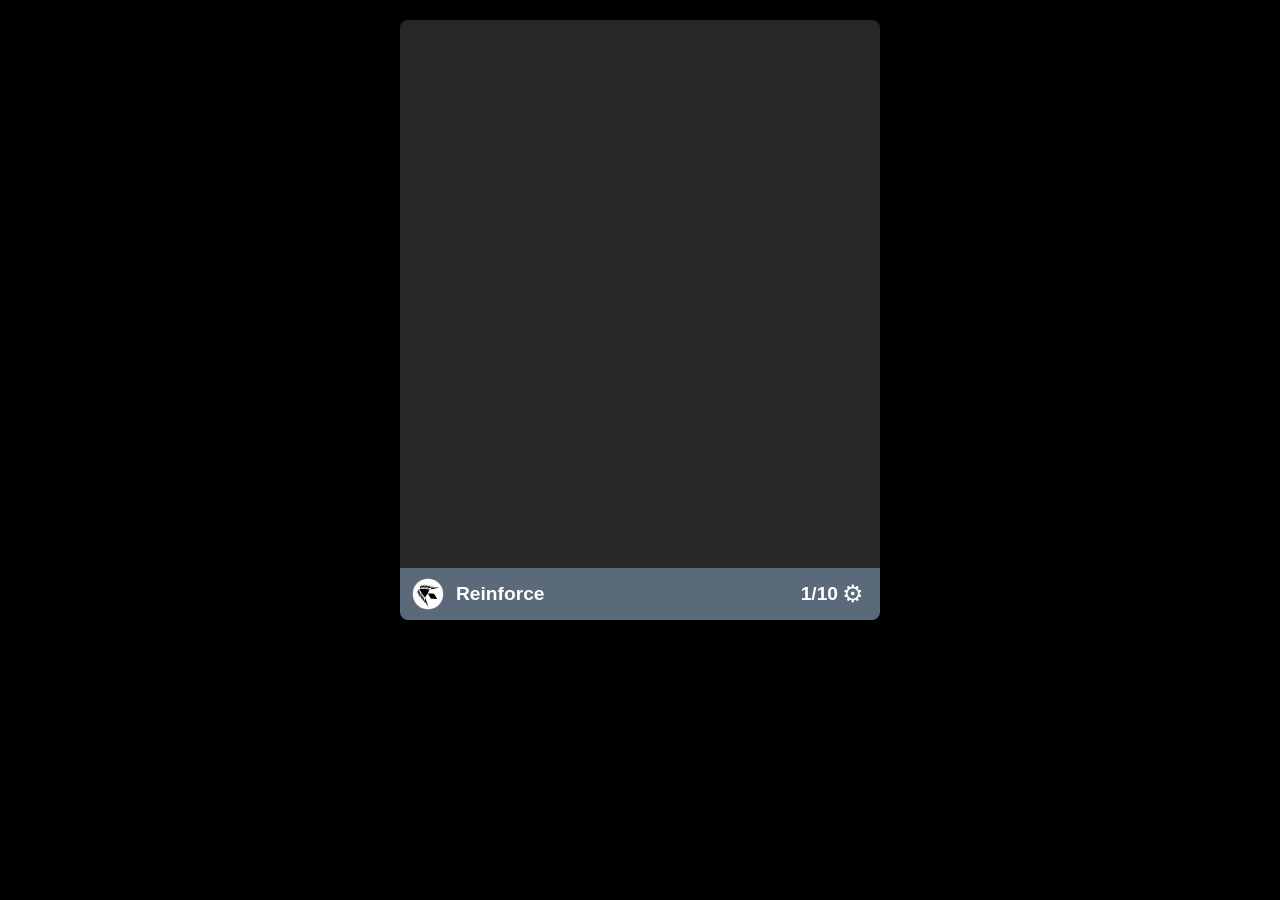
==== commit a418c288: "feat(map): View Map button, platter names, scrollable page layout" ====
--- a/web/worldspanner.html
+++ b/web/worldspanner.html
@@ -7,7 +7,7 @@
   <link rel="icon" href="[data-uri]">
   <meta name="theme-color" content="#404040">
   <style>
-*{box-sizing:border-box;margin:0;padding:0}.faction-header,.faction-logo,.faction-option,.slot-location,.slot-name,.tow-btn{cursor:pointer}.faction-header .faction-logo[src*=lith],.faction-info .slot-location,.faction-info .slot-name,.milestone,.scoreboard-cell,.scoreboard-name,.scoreboard-score,.slot-value{cursor:default}.amaze-logo{height:1.5rem;width:auto;object-fit:contain}:root{--bg-dark:#000;--bg-grey:#808080;--bg-white:#fff;--bg-blue-grey:#5a6a7a;--header-bg:#404040;--grid-line:#282828;--text-white:#fff;--text-black:#000;--btn-white:#fff;--btn-black:#000;--highlight:#ffff00}body,html{height:100%;font-family:-apple-system,BlinkMacSystemFont,'Segoe UI',Roboto,sans-serif;background:var(--bg-dark);color:var(--text-white);overflow:hidden;touch-action:manipulation}.app{display:flex;flex-direction:column;height:100%;max-width:480px;margin:0 auto}.header{display:flex;justify-content:space-between;align-items:center;padding:8px 12px;background:var(--bg-blue-grey);min-height:48px;cursor:pointer;flex-shrink:0;position:relative;z-index:1}.header-clickable{display:flex;align-items:center;gap:12px;flex:1;cursor:pointer;min-height:32px}.team-icon{width:32px;height:32px;object-fit:contain}.phase-name{font-size:1.2rem;font-weight:600}.round-display{font-size:1.2rem;font-weight:600;margin-left:auto}.settings-btn{background:0 0;border:none;color:inherit;font-size:1.5rem;cursor:pointer;padding:4px}.scoreboard{display:grid;grid-template-columns:1fr 1fr;gap:1px;background:var(--grid-line);padding:1px;flex-shrink:0}.grid{flex:1;display:grid;grid-template-columns:1fr 1fr;grid-template-rows:repeat(4,1fr);gap:1px;background:var(--grid-line);padding:1px;min-height:0;overflow:hidden}.slot{display:flex;flex-direction:column;align-items:center;justify-content:center;position:relative;padding:8px 4px;min-height:80px}.slot:has(.faction-logo) .faction-header{align-self:flex-start;margin-left:45px}.slot-name{font-size:.9rem;font-weight:500;text-align:center;cursor:pointer}.dropdown-arrow{font-size:.6rem;color:#999;margin-left:2px}.slot-location{font-size:.65rem;opacity:.7;text-align:center}.faction-header{display:flex;align-items:center;gap:6px}.faction-logo{height:32px;width:auto;object-fit:contain}.faction-info{display:flex;flex-direction:column;align-items:flex-start;text-align:left}.faction-info .slot-name{font-size:.8rem;text-align:left}.faction-info .slot-name .dropdown-arrow{display:none}.faction-info .slot-location{font-size:.6rem;text-align:left}.faction-header:not(:has(.faction-logo)){justify-content:center}.faction-header:not(:has(.faction-logo)) .faction-info{align-items:center;text-align:center}.faction-header:not(:has(.faction-logo)) .slot-location,.faction-header:not(:has(.faction-logo)) .slot-name{text-align:center}.milestone{position:absolute;bottom:8px;right:20%;width:20px;height:20px;background:#d4af37;color:#000;font-size:.75rem;font-weight:700;border-radius:50%;display:flex;align-items:center;justify-content:center}.milestone-left{right:auto;left:20%}.slot-value{font-size:2rem;font-weight:700;margin-top:4px}.grid-5-rows .slot{padding:4px 4px;min-height:60px}.grid-5-rows .slot-name{font-size:.8rem}.grid-5-rows .slot-location{font-size:.6rem}.grid-5-rows .slot-value{font-size:1.6rem;margin-top:2px}.grid-6-rows .slot{padding:2px 4px;min-height:50px}.grid-6-rows .slot-name{font-size:.75rem}.grid-6-rows .slot-location{font-size:.55rem}.grid-6-rows .slot-value{font-size:1.4rem;margin-top:1px}.tow-buttons{position:absolute;top:0;bottom:0;left:0;right:0;display:flex;pointer-events:none}.tow-btn{flex:0 0 44px;display:flex;align-items:center;justify-content:center;cursor:pointer;pointer-events:auto;border:none;opacity:.3}.tow-btn img{width:28px;height:28px;object-fit:contain}.tow-btn:hover{opacity:.5}.tow-btn:active{opacity:.6}.tow-btn-white{background:var(--btn-white);color:var(--text-black)}.tow-btn-black{background:var(--btn-black);color:var(--text-white);margin-left:auto}.slot-toggle{cursor:pointer}.slot-neutral{background:var(--bg-grey);color:var(--text-black)}.slot-black{background:var(--bg-dark);color:var(--text-white)}.slot-white{background:var(--bg-white);color:var(--text-black)}.slot-blank{background:var(--bg-grey)}.underpit-value{display:flex;align-items:center;gap:8px;font-size:2rem;font-weight:700;margin-top:4px}.underpit-icon{width:32px;height:32px}.modal{display:none;position:fixed;top:0;left:0;right:0;bottom:0;background:rgba(0,0,0,.8);align-items:center;justify-content:center;z-index:100}.modal.open{display:flex}.modal-content{background:#222;padding:20px;border-radius:8px;min-width:280px;max-width:90%}.modal-content h2{margin-bottom:16px;text-align:center}.setting-row{display:flex;justify-content:space-between;align-items:center;margin-bottom:12px}.setting-row label{font-size:1rem}.setting-row select{padding:8px;font-size:1rem;border-radius:4px;min-width:120px}.modal-buttons{display:flex;gap:12px;margin-top:20px}.modal-buttons button{flex:1;padding:12px;font-size:1rem;border:none;border-radius:4px;cursor:pointer}#new-game-btn{background:#c00;color:#fff}#close-faction-btn,#close-settings-btn{background:#444;color:#fff}.faction-list{display:flex;flex-direction:column;gap:8px;margin-bottom:16px}.faction-option{display:flex;align-items:center;gap:10px;padding:12px;background:#333;border-radius:4px;cursor:pointer;text-align:left}.faction-option-logo{height:32px;width:auto;object-fit:contain}.faction-option-info{display:flex;flex-direction:column}.faction-option:hover{background:#444}.faction-option .location{font-size:.8rem;opacity:.7}.header-selected{outline:3px solid var(--highlight);outline-offset:-3px}.slot-selected{outline:3px solid var(--highlight);outline-offset:-3px}.scoreboard-cell{display:flex;align-items:center;gap:8px;padding:8px 12px;background:var(--bg-blue-grey)}.scoreboard-cell.skyhawks{color:var(--text-white)}.scoreboard-cell.psiclones{color:var(--text-black)}.scoreboard-icon{width:32px;height:32px;object-fit:contain}.scoreboard-name{font-size:.9rem;font-weight:500}.scoreboard-score{font-size:1.5rem;font-weight:700;margin-left:auto}.map-view{display:none;flex-direction:column;height:100%;background:var(--bg-dark);overflow:hidden}.map-view.active{display:flex}.map-header{display:flex;justify-content:space-between;align-items:center;padding:8px 12px;background:var(--header-bg);color:var(--text-white)}.map-header h2{font-size:1rem;margin:0}.map-back-btn,.map-shuffle-btn{padding:8px 12px;border:none;border-radius:4px;font-size:.9rem;cursor:pointer;min-width:44px;min-height:44px}.map-back-btn{background:var(--bg-grey);color:var(--text-white)}.map-shuffle-btn{background:var(--btn-white);color:var(--text-black)}.map-container{flex:1;position:relative;display:flex;justify-content:center;align-items:center;padding:8px;overflow:hidden}.map-svg-wrapper{max-width:100%;max-height:100%;display:flex;justify-content:center;align-items:center}.map-svg-wrapper svg{max-width:100%;max-height:100%}.map-markers{position:absolute;top:0;left:0;width:100%;height:100%;pointer-events:none}.platter-marker{position:absolute;pointer-events:none}.map-legend{padding:8px 12px;background:var(--bg-grey);color:var(--text-white);font-size:.75rem;max-height:30vh;overflow-y:auto}.legend-section{margin-bottom:8px}.legend-section h3{font-size:.8rem;margin:0 0 4px 0;color:#ccc}.legend-grid{display:grid;grid-template-columns:repeat(3,1fr);gap:4px}.legend-item{display:flex;align-items:center;gap:4px;padding:2px 4px;background:rgba(255,255,255,.1);border-radius:2px}.legend-key{font-weight:700;min-width:20px}body.map-active .grid,body.map-active .header,body.map-active .scoreboard{display:none}body.map-active .map-view{display:flex}.setting-btn{width:100%;padding:10px;border:none;border-radius:4px;background:var(--btn-white);color:var(--text-black);font-size:.9rem;cursor:pointer}#random-map-row{display:none}body[data-faction-count="5"] #random-map-row{display:block}@media (min-width:480px){.app{margin-top:20px;border-radius:8px;overflow:hidden;box-shadow:0 4px 20px rgba(0,0,0,.5);height:calc(100% - 40px);max-height:600px}}
+*{box-sizing:border-box;margin:0;padding:0}.faction-header,.faction-logo,.faction-option,.slot-location,.slot-name,.tow-btn{cursor:pointer}.faction-header .faction-logo[src*=lith],.faction-info .slot-location,.faction-info .slot-name,.milestone,.scoreboard-cell,.scoreboard-name,.scoreboard-score,.slot-value{cursor:default}.amaze-logo{height:1.5rem;width:auto;object-fit:contain}:root{--bg-dark:#000;--bg-grey:#808080;--bg-white:#fff;--bg-blue-grey:#5a6a7a;--header-bg:#404040;--grid-line:#282828;--text-white:#fff;--text-black:#000;--btn-white:#fff;--btn-black:#000;--highlight:#ffff00}body,html{height:100%;font-family:-apple-system,BlinkMacSystemFont,'Segoe UI',Roboto,sans-serif;background:var(--bg-dark);color:var(--text-white);overflow:hidden;touch-action:manipulation}.app{display:flex;flex-direction:column;height:100%;max-width:480px;margin:0 auto}.header{display:flex;justify-content:space-between;align-items:center;padding:8px 12px;background:var(--bg-blue-grey);min-height:48px;cursor:pointer;flex-shrink:0;position:relative;z-index:1}.header-clickable{display:flex;align-items:center;gap:12px;flex:1;cursor:pointer;min-height:32px}.team-icon{width:32px;height:32px;object-fit:contain}.phase-name{font-size:1.2rem;font-weight:600}.round-display{font-size:1.2rem;font-weight:600;margin-left:auto}.settings-btn{background:0 0;border:none;color:inherit;font-size:1.5rem;cursor:pointer;padding:4px}.scoreboard{display:grid;grid-template-columns:1fr 1fr;gap:1px;background:var(--grid-line);padding:1px;flex-shrink:0}.grid{flex:1;display:grid;grid-template-columns:1fr 1fr;grid-template-rows:repeat(4,1fr);gap:1px;background:var(--grid-line);padding:1px;min-height:0;overflow:hidden}.slot{display:flex;flex-direction:column;align-items:center;justify-content:center;position:relative;padding:8px 4px;min-height:80px}.slot:has(.faction-logo) .faction-header{align-self:flex-start;margin-left:45px}.slot-name{font-size:.9rem;font-weight:500;text-align:center;cursor:pointer}.dropdown-arrow{font-size:.6rem;color:#999;margin-left:2px}.slot-location{font-size:.65rem;opacity:.7;text-align:center}.faction-header{display:flex;align-items:center;gap:6px}.faction-logo{height:32px;width:auto;object-fit:contain}.faction-info{display:flex;flex-direction:column;align-items:flex-start;text-align:left}.faction-info .slot-name{font-size:.8rem;text-align:left}.faction-info .slot-name .dropdown-arrow{display:none}.faction-info .slot-location{font-size:.6rem;text-align:left}.faction-header:not(:has(.faction-logo)){justify-content:center}.faction-header:not(:has(.faction-logo)) .faction-info{align-items:center;text-align:center}.faction-header:not(:has(.faction-logo)) .slot-location,.faction-header:not(:has(.faction-logo)) .slot-name{text-align:center}.milestone{position:absolute;bottom:8px;right:20%;width:20px;height:20px;background:#d4af37;color:#000;font-size:.75rem;font-weight:700;border-radius:50%;display:flex;align-items:center;justify-content:center}.milestone-left{right:auto;left:20%}.slot-value{font-size:2rem;font-weight:700;margin-top:4px}.grid-5-rows .slot{padding:4px 4px;min-height:60px}.grid-5-rows .slot-name{font-size:.8rem}.grid-5-rows .slot-location{font-size:.6rem}.grid-5-rows .slot-value{font-size:1.6rem;margin-top:2px}.grid-6-rows .slot{padding:2px 4px;min-height:50px}.grid-6-rows .slot-name{font-size:.75rem}.grid-6-rows .slot-location{font-size:.55rem}.grid-6-rows .slot-value{font-size:1.4rem;margin-top:1px}.tow-buttons{position:absolute;top:0;bottom:0;left:0;right:0;display:flex;pointer-events:none}.tow-btn{flex:0 0 44px;display:flex;align-items:center;justify-content:center;cursor:pointer;pointer-events:auto;border:none;opacity:.3}.tow-btn img{width:28px;height:28px;object-fit:contain}.tow-btn:hover{opacity:.5}.tow-btn:active{opacity:.6}.tow-btn-white{background:var(--btn-white);color:var(--text-black)}.tow-btn-black{background:var(--btn-black);color:var(--text-white);margin-left:auto}.slot-toggle{cursor:pointer}.slot-neutral{background:var(--bg-grey);color:var(--text-black)}.slot-black{background:var(--bg-dark);color:var(--text-white)}.slot-white{background:var(--bg-white);color:var(--text-black)}.slot-blank{background:var(--bg-grey)}.underpit-value{display:flex;align-items:center;gap:8px;font-size:2rem;font-weight:700;margin-top:4px}.underpit-icon{width:32px;height:32px}.modal{display:none;position:fixed;top:0;left:0;right:0;bottom:0;background:rgba(0,0,0,.8);align-items:center;justify-content:center;z-index:100}.modal.open{display:flex}.modal-content{background:#222;padding:20px;border-radius:8px;min-width:280px;max-width:90%}.modal-content h2{margin-bottom:16px;text-align:center}.setting-row{display:flex;justify-content:space-between;align-items:center;margin-bottom:12px}.setting-row label{font-size:1rem}.setting-row select{padding:8px;font-size:1rem;border-radius:4px;min-width:120px}.modal-buttons{display:flex;gap:12px;margin-top:20px}.modal-buttons button{flex:1;padding:12px;font-size:1rem;border:none;border-radius:4px;cursor:pointer}#new-game-btn{background:#c00;color:#fff}#close-faction-btn,#close-settings-btn{background:#444;color:#fff}.faction-list{display:flex;flex-direction:column;gap:8px;margin-bottom:16px}.faction-option{display:flex;align-items:center;gap:10px;padding:12px;background:#333;border-radius:4px;cursor:pointer;text-align:left}.faction-option-logo{height:32px;width:auto;object-fit:contain}.faction-option-info{display:flex;flex-direction:column}.faction-option:hover{background:#444}.faction-option .location{font-size:.8rem;opacity:.7}.header-selected{outline:3px solid var(--highlight);outline-offset:-3px}.slot-selected{outline:3px solid var(--highlight);outline-offset:-3px}.scoreboard-cell{display:flex;align-items:center;gap:8px;padding:8px 12px;background:var(--bg-blue-grey)}.scoreboard-cell.skyhawks{color:var(--text-white)}.scoreboard-cell.psiclones{color:var(--text-black)}.scoreboard-icon{width:32px;height:32px;object-fit:contain}.scoreboard-name{font-size:.9rem;font-weight:500}.scoreboard-score{font-size:1.5rem;font-weight:700;margin-left:auto}.map-view{display:none;flex-direction:column;background:var(--bg-dark)}.map-view.active{display:flex}.map-header{display:flex;justify-content:space-between;align-items:center;padding:8px 12px;background:var(--header-bg);color:var(--text-white)}.map-header h2{font-size:1rem;margin:0}.map-back-btn,.map-shuffle-btn{padding:8px 12px;border:none;border-radius:4px;font-size:.9rem;cursor:pointer;min-width:44px;min-height:44px}.map-back-btn{background:var(--bg-grey);color:var(--text-white)}.map-shuffle-btn{background:var(--btn-white);color:var(--text-black)}.map-container{flex:0 0 auto;position:relative;display:flex;justify-content:center;align-items:center;padding:8px}.map-svg-wrapper{max-width:100%;max-height:100%;display:flex;justify-content:center;align-items:center}.map-svg-wrapper svg{max-width:100%;max-height:100%}.map-markers{position:absolute;top:0;left:0;width:100%;height:100%;pointer-events:none}.platter-marker{position:absolute;pointer-events:none}.map-legend{flex:0 0 auto;padding:8px 12px;background:var(--bg-grey);color:var(--text-white);font-size:.75rem}.legend-section{margin-bottom:8px}.legend-section h3{font-size:.8rem;margin:0 0 4px 0;color:#ccc}.legend-grid{display:grid;grid-template-columns:repeat(3,1fr);gap:4px}.legend-item{display:flex;align-items:center;gap:4px;padding:2px 4px;background:rgba(255,255,255,.1);border-radius:2px}.legend-key{font-weight:700;min-width:20px}body.map-active .grid,body.map-active .header,body.map-active .scoreboard{display:none}body.map-active .app{height:auto;max-height:none}body.map-active .map-view{display:flex}.setting-btn{width:100%;padding:10px;border:none;border-radius:4px;background:var(--btn-white);color:var(--text-black);font-size:.9rem;cursor:pointer}#view-map-row{display:none}body[data-faction-count="5"] #view-map-row{display:block}@media (min-width:480px){.app{margin-top:20px;border-radius:8px;overflow:hidden;box-shadow:0 4px 20px rgba(0,0,0,.5);height:calc(100% - 40px);max-height:600px}}
   </style>
 </head>
 <body>
@@ -434,7 +434,7 @@
   </div>
 
   <script>
-const PHASES=[{name:"Free",team:"white"},{name:"Action",team:"white"},{name:"Reaction",team:"black"},{name:"Melee",team:"both-white"},{name:"Adventure",team:"white"},{name:"Reinforce",team:"white"},{name:"Free",team:"black"},{name:"Action",team:"black"},{name:"Reaction",team:"white"},{name:"Melee",team:"both-black"},{name:"Adventure",team:"black"},{name:"Reinforce",team:"black"}],FACTIONS=[{name:"Lords",location:"Crown District",logo:"[data-uri]"},{name:"Warriors",location:"Steel Bastion",logo:"[data-uri]"},{name:"Defenders",location:"Watchman Keep",logo:"[data-uri]"},{name:"Villains",location:"Dreadmark",logo:"[data-uri]"},{name:"Icons",location:"Celestial Theatre",logo:"[data-uri]"},{name:"Outcasts",location:"Smugglers Den",logo:"[data-uri]"},{name:"Exemplars",location:"Hope Hospice",logo:"[data-uri]"},{name:"Adventurers",location:"Lostlight Society",logo:"[data-uri]"},{name:"Commoners",location:"Green Vale",logo:"[data-uri]"}],STORAGE_KEY="worldspanner_state",STATE_VERSION=1,DEFAULT_STATE={version:1,factionCount:5,factions:["","","","","","","","",""],scores:[0,0,0,0,0,0,0,0,0,0,0,0],phase:5,round:1,endRound:10,hideUnderpitIcons:!1,hideFactionLogos:!1,currentView:"scoreboard",mapState:null};let state=loadState();function loadState(){try{const e=localStorage.getItem(STORAGE_KEY);if(e){const t=JSON.parse(e);return(!t.version||t.version<1)&&console.log("Migrating state from version",t.version||0,"to",1),{...DEFAULT_STATE,...t,version:1}}}catch(e){console.error("Failed to load state:",e)}return{...DEFAULT_STATE}}function saveState(){try{localStorage.setItem(STORAGE_KEY,JSON.stringify(state))}catch(e){console.error("Failed to save state:",e)}}function resetGame(){state={...DEFAULT_STATE,factions:["","","","","","","","",""],factionCount:state.factionCount,endRound:state.endRound},saveState(),render()}function getFactionLocation(e){const t=FACTIONS.find(t=>t.name===e);return t?t.location:""}function getFactionLogo(e){const t=FACTIONS.find(t=>t.name===e);return t?t.logo:""}function getPhaseTeam(e){return e<6?"white":"black"}function advancePhase(){1===state.round?state.phase<5?state.phase=5:state.phase<11?state.phase=11:(state.phase=0,state.round=2):state.phase<11?state.phase++:state.round<state.endRound&&(state.phase=0,state.round++),saveState(),render()}function setPhase(e){state.phase=e,saveState(),render()}function setRound(e){state.round=e,saveState(),render()}function setEndRound(e){state.endRound=e,state.round>e&&(state.round=e),saveState(),render()}function setFactionCount(e){state.factionCount=e,saveState(),render()}function setHideUnderpitIcons(e){state.hideUnderpitIcons=e,saveState(),render()}function setHideFactionLogos(e){state.hideFactionLogos=e,saveState(),render()}function setCurrentView(e){state.currentView=e,saveState(),render()}function openMapView(){if(5===state.factionCount){const e=state.factions.slice(0,5).filter(e=>""!==e),t=FACTIONS.map(e=>e.name).filter(t=>!e.includes(t));for(let e=0;e<5;e++)if(""===state.factions[e]){const n=Math.floor(Math.random()*t.length);state.factions[e]=t.splice(n,1)[0]}state.mapState||initializeMapState()}setCurrentView("map")}function closeMapView(){setCurrentView("scoreboard")}function shuffleArray(e){const t=[...e];for(let e=t.length-1;e>0;e--){const n=Math.floor(Math.random()*(e+1));[t[e],t[n]]=[t[n],t[e]]}return t}function initializeMapState(){const e=shuffleArray([1,2,3,4,5,6,7,8,9,10]).slice(0,3),t=e.map(()=>Math.floor(6*Math.random())),n=shuffleArray([...state.factions.slice(0,5).map(e=>({type:"faction",faction:e})),{type:"lith"},{type:"lith"},...Array(6).fill(null).map((e,t)=>({type:"dome",number:t+1}))]),a={};n.forEach((e,t)=>{a[t+1]={...e,rotation:Math.floor(6*Math.random())}}),state.mapState={selectedPlatters:e,platterRotations:t,keyAssignments:a},saveState()}function shuffleMap(){initializeMapState(),render()}function adjustScore(e,t){const n=state.factionCount;e>=0&&e<=n&&(state.scores[e]+=t,saveState(),render())}function toggleSlot(e){const t=state.factionCount+1,n=state.factionCount+2;e!==t&&e!==n||(state.scores[e]=0===state.scores[e]?1:0,saveState(),render())}function setFaction(e,t){e>=0&&e<state.factionCount&&(state.factions[e]=t,saveState(),render())}function render(){document.body.classList.toggle("map-active","map"===state.currentView),document.body.dataset.factionCount=state.factionCount;const e=document.getElementById("map-view");"map"===state.currentView?(e.classList.add("active"),renderMapLegend()):(e.classList.remove("active"),renderScoreboard(),renderHeader(),renderGrid())}const PLATTER_CIRCLE_IDS={A:"path1316",B:"circle1329",C:"circle1330"};async function loadMapSvg(){const e=document.getElementById("map-svg-wrapper");try{const t=await fetch("map-tri.svg"),n=await t.text();e.innerHTML=n}catch(e){console.log("SVG fetch failed, may be embedded")}}function renderMapMarkers(){if(!state.mapState)return;const{platterRotations:e}=state.mapState,t=document.querySelector("#map-svg-wrapper svg");t&&(t.querySelectorAll(".platter-arrow").forEach(e=>e.remove()),["A","B","C"].forEach((n,a)=>{const s=PLATTER_CIRCLE_IDS[n],o=t.getElementById(s);if(!o)return;const c=o.getBoundingClientRect(),i=t.getBoundingClientRect(),l=t.viewBox.baseVal,d=l.width/i.width,r=l.height/i.height,u=c.left+c.width/2-i.left,m=c.top+c.height/2-i.top,g=u*d+l.x,p=m*r+l.y,f=c.width/2*d,v=60*e[a],h=f+1.5,S=(v-90)*Math.PI/180,w=g+Math.cos(S)*h,E=p+Math.sin(S)*h,b=document.createElementNS("http://www.w3.org/2000/svg","polygon");b.classList.add("platter-arrow"),b.setAttribute("points","0,-2.5 -1.2,1.5 0,0.5 1.2,1.5"),b.setAttribute("fill","#d40000"),b.setAttribute("stroke","#fff"),b.setAttribute("stroke-width","0.3"),b.setAttribute("transform",`translate(${w}, ${E}) rotate(${v})`),t.appendChild(b)}))}function renderMapLegend(){const e=document.getElementById("map-legend");if(!state.mapState)return;renderMapMarkers();const{selectedPlatters:t,platterRotations:n,keyAssignments:a}=state.mapState,s=["A","B","C"],o=t.map((e,t)=>`<div class="legend-item"><span class="legend-key">${s[t]}:</span> Platter ${e}</div>`).join(""),c=Object.entries(a).map(([e,t])=>{let n;return n="faction"===t.type?t.faction:"lith"===t.type?"Lith":`Dome ${t.number}`,`<div class="legend-item"><span class="legend-key">${e}:</span> ${n}</div>`}).join("");e.innerHTML=`\n    <div class="legend-section">\n      <h3>Platters</h3>\n      <div class="legend-grid">${o}</div>\n    </div>\n    <div class="legend-section">\n      <h3>Keys</h3>\n      <div class="legend-grid">${c}</div>\n    </div>\n  `}function renderHeader(){const e=document.getElementById("phase-name"),t=document.getElementById("round-display"),n=document.getElementById("header"),a=document.getElementById("team-icon"),s=PHASES[state.phase],o=getPhaseTeam(state.phase),c="both-white"===s.team||"both-black"===s.team;e.textContent=s.name,t.textContent=`${state.round}/${state.endRound}`,c?a.src="[data-uri]":"white"===s.team?a.src="[data-uri]":a.src="[data-uri]",n.style.color="white"===o?"#fff":"#000"}function renderGrid(){const e=document.getElementById("grid");e.innerHTML="";const t=state.factionCount,n=t+1+2,a=n%2!=0,s=a?n+1:n,o=s/2;e.style.gridTemplateRows=`repeat(${o}, 1fr)`,e.classList.remove("grid-4-rows","grid-5-rows","grid-6-rows"),e.classList.add(`grid-${o}-rows`);for(let n=0;n<s;n++){const o=createSlot(n,t,a,s);e.appendChild(o)}}function renderScoreboard(){const e=document.getElementById("scoreboard"),t=calculateScores();e.innerHTML="";const n=document.createElement("div");n.className="scoreboard-cell skyhawks",n.innerHTML=`\n    <img class="scoreboard-icon" src="[data-uri]" alt="Skyhawks">\n    <span class="scoreboard-name">Skyhawks</span>\n    <span class="scoreboard-score">${t.white}</span>\n  `,e.appendChild(n);const a=document.createElement("div");a.className="scoreboard-cell psiclones",a.innerHTML=`\n    <img class="scoreboard-icon" src="[data-uri]" alt="Psiclones">\n    <span class="scoreboard-name">Psiclones</span>\n    <span class="scoreboard-score">${t.black}</span>\n  `,e.appendChild(a)}function createSlot(e,t,n,a){const s=document.createElement("div");s.className="slot";const o=t,c=n?t+1:-1,i=n?t+2:t+1,l=n?t+3:t+2,d=(r=e)<=o?r:n&&r===c?-1:n?r-1:r;var r;const u=d>=0?state.scores[d]:0;if(e<t){const t=state.factions[e]||"Unknown",n=getFactionLocation(t),a=getFactionLogo(t),o=Math.abs(u),c=o>=4?"4":o>=3?"3":"",i=u<0?"milestone milestone-left":"milestone",l=!state.hideFactionLogos&&a;s.innerHTML=l?`\n        <div class="faction-header" title="Click to change faction">\n          <img class="faction-logo" src="${a}" alt="">\n          <div class="faction-info">\n            <div class="slot-name">${t} <span class="dropdown-arrow">▼</span></div>\n            <div class="slot-location">${n||"—"}</div>\n          </div>\n        </div>\n        <div class="slot-value">${o}</div>\n        ${c?`<div class="${i}" title="${t}'s Favor (${c})">${c}</div>`:""}\n        <div class="tow-buttons">\n          <button class="tow-btn tow-btn-white" data-slot="${d}" data-delta="-1" title="Skyhawks capture ${t} Adventure"><img src="[data-uri]" alt="−"></button>\n          <button class="tow-btn tow-btn-black" data-slot="${d}" data-delta="1" title="Psiclones capture ${t} Adventure"><img src="[data-uri]" alt="+"></button>\n        </div>\n      `:`\n        <div class="faction-header" title="Click to change faction">\n          <div class="faction-info">\n            <div class="slot-name">${t} <span class="dropdown-arrow">▼</span></div>\n            <div class="slot-location">${n||"—"}</div>\n          </div>\n        </div>\n        <div class="slot-value">${o}</div>\n        ${c?`<div class="${i}" title="${t}'s Favor (${c})">${c}</div>`:""}\n        <div class="tow-buttons">\n          <button class="tow-btn tow-btn-white" data-slot="${d}" data-delta="-1" title="Skyhawks capture ${t} Adventure"><img src="[data-uri]" alt="−"></button>\n          <button class="tow-btn tow-btn-black" data-slot="${d}" data-delta="1" title="Psiclones capture ${t} Adventure"><img src="[data-uri]" alt="+"></button>\n        </div>\n      `,setSlotBackground(s,u),s.querySelector(".faction-header").addEventListener("click",()=>openFactionModal(e))}else if(e===o){const e=Math.abs(u),t=e>=8?"8":e>=3?"3":"",n=u<0?"milestone milestone-left":"milestone",a=!state.hideFactionLogos;s.innerHTML=`\n      <div class="faction-header">\n        ${a?'<img class="faction-logo" src="[data-uri]" alt="">':""}\n        <div class="faction-info">\n          <div class="slot-name">Lith</div>\n          <div class="slot-location">Lith's Lair</div>\n        </div>\n      </div>\n      <div class="slot-value">${e}</div>\n      ${t?`<div class="${n}" title="Lith's Favor (${t})">${t}</div>`:""}\n      <div class="tow-buttons">\n        <button class="tow-btn tow-btn-white" data-slot="${d}" data-delta="-1" title="Skyhawks Offer Tribute to Lith"><img src="[data-uri]" alt="−"></button>\n        <button class="tow-btn tow-btn-black" data-slot="${d}" data-delta="1" title="Psiclones Offer Tribute to Lith"><img src="[data-uri]" alt="+"></button>\n      </div>\n    `,setSlotBackground(s,u)}else if(e===c)s.classList.add("slot-blank"),s.innerHTML='<img class="amaze-logo" src="[data-uri]" alt="">';else if(e===i||e===l){const t=0!==u,n=e===i,a=n?"[data-uri]":"[data-uri]";s.classList.add("slot-toggle"),t?s.classList.add("slot-neutral"):s.classList.add(n?"slot-white":"slot-black");const o=!state.hideUnderpitIcons;s.innerHTML=`\n      <div class="slot-name">Any in Underpit?</div>\n      <div class="underpit-value">${o?`<img class="underpit-icon" src="${a}" alt="">`:""}<span>${t?"Yes":"No"}</span></div>\n    `,s.title="Click to toggle",s.addEventListener("click",()=>toggleSlot(d))}return s}function setSlotBackground(e,t){e.classList.remove("slot-neutral","slot-black","slot-white"),0===t?e.classList.add("slot-neutral"):t>0?e.classList.add("slot-black"):e.classList.add("slot-white")}function calculateScores(){let e=0,t=0;const n=state.factionCount,a=n,s=n+1,o=n+2;for(let n=0;n<=a;n++){const a=state.scores[n];a<0?e++:a>0&&t++}return 0===state.scores[s]&&e++,0===state.scores[o]&&t++,{white:e,black:t}}let currentFactionSlot=null;function openFactionModal(e){currentFactionSlot=e;const t=document.getElementById("faction-modal"),n=document.getElementById("faction-list"),a=state.factions.slice(0,state.factionCount).filter((t,n)=>t&&n!==e),s=FACTIONS.filter(e=>!a.includes(e.name));n.innerHTML=s.map(e=>`\n    <div class="faction-option" data-faction="${e.name}">\n      <img class="faction-option-logo" src="${e.logo}" alt="">\n      <div class="faction-option-info">\n        <div>${e.name}</div>\n        <div class="location">${e.location}</div>\n      </div>\n    </div>\n  `).join(""),t.classList.add("open"),t.onclick=e=>{e.target===t&&closeFactionModal()}}function closeFactionModal(){document.getElementById("faction-modal").classList.remove("open"),currentFactionSlot=null}function refreshPhaseSelect(){const e=document.getElementById("phase-select"),t=1===state.round?PHASES.map((e,t)=>({...e,index:t})).filter(e=>"Reinforce"===e.name):PHASES.map((e,t)=>({...e,index:t}));e.innerHTML=t.map(e=>`<option value="${e.index}" ${e.index===state.phase?"selected":""}>${e.name} (${e.team})</option>`).join("")}function openSettingsModal(){const e=document.getElementById("settings-modal"),t=document.getElementById("round-select"),n=document.getElementById("end-round-select"),a=document.getElementById("faction-count-select");refreshPhaseSelect(),t.innerHTML="";for(let e=1;e<=state.endRound;e++)t.innerHTML+=`<option value="${e}" ${e===state.round?"selected":""}>${e}</option>`;n.innerHTML="";for(let e=8;e<=12;e++)n.innerHTML+=`<option value="${e}" ${e===state.endRound?"selected":""}>${e}</option>`;a.innerHTML="";for(let e=5;e<=9;e++)a.innerHTML+=`<option value="${e}" ${e===state.factionCount?"selected":""}>${e}</option>`;document.getElementById("hide-underpit-icons").checked=state.hideUnderpitIcons,document.getElementById("hide-faction-logos").checked=state.hideFactionLogos,e.classList.add("open"),e.onclick=t=>{t.target===e&&closeSettingsModal()}}function closeSettingsModal(){document.getElementById("settings-modal").classList.remove("open")}function init(){const e=document.getElementById("header-clickable");e&&e.addEventListener("click",advancePhase),document.getElementById("settings-btn").addEventListener("click",e=>{e.stopPropagation(),openSettingsModal()}),document.getElementById("phase-select").addEventListener("change",e=>{setPhase(parseInt(e.target.value))}),document.getElementById("round-select").addEventListener("change",e=>{setRound(parseInt(e.target.value)),refreshPhaseSelect()}),document.getElementById("end-round-select").addEventListener("change",e=>{setEndRound(parseInt(e.target.value))}),document.getElementById("faction-count-select").addEventListener("change",e=>{setFactionCount(parseInt(e.target.value))}),document.getElementById("hide-underpit-icons").addEventListener("change",e=>{setHideUnderpitIcons(e.target.checked)}),document.getElementById("hide-faction-logos").addEventListener("change",e=>{setHideFactionLogos(e.target.checked)}),document.getElementById("new-game-btn").addEventListener("click",()=>{confirm("Start new game? Current progress will be lost.")&&(resetGame(),closeSettingsModal())}),document.getElementById("close-settings-btn").addEventListener("click",closeSettingsModal),document.getElementById("random-map-btn").addEventListener("click",()=>{closeSettingsModal(),openMapView()}),document.getElementById("map-back-btn").addEventListener("click",closeMapView),document.getElementById("map-shuffle-btn").addEventListener("click",shuffleMap),document.getElementById("faction-list").addEventListener("click",e=>{const t=e.target.closest(".faction-option");t&&null!==currentFactionSlot&&(setFaction(currentFactionSlot,t.dataset.faction),closeFactionModal())}),document.getElementById("close-faction-btn").addEventListener("click",closeFactionModal),document.getElementById("grid").addEventListener("click",e=>{const t=e.target.closest(".tow-btn");if(t){adjustScore(parseInt(t.dataset.slot),parseInt(t.dataset.delta))}}),render()}let selectedSlot=-1;function handleKeydown(e){const t=document.getElementById("settings-modal"),n=document.getElementById("faction-modal");if(t.classList.contains("open")||n.classList.contains("open"))"Escape"===e.key&&(closeSettingsModal(),closeFactionModal());else switch(e.key){case"Escape":closeSettingsModal(),closeFactionModal();break;case"ArrowRight":case"ArrowDown":e.preventDefault(),selectedSlot=Math.min(selectedSlot+1,7),updateSelection();break;case"ArrowLeft":case"ArrowUp":e.preventDefault(),selectedSlot=Math.max(selectedSlot-1,-1),updateSelection();break;case"+":case"=":selectedSlot>=0&&selectedSlot<=5&&adjustScore(selectedSlot,1);break;case"-":case"_":selectedSlot>=0&&selectedSlot<=5&&adjustScore(selectedSlot,-1);break;case"Enter":case" ":e.preventDefault(),-1===selectedSlot?advancePhase():selectedSlot>=6?toggleSlot(selectedSlot):selectedSlot>=0&&selectedSlot<=4&&openFactionModal(selectedSlot)}}function updateSelection(){if(document.querySelectorAll(".slot-selected, .header-selected").forEach(e=>{e.classList.remove("slot-selected","header-selected")}),-1===selectedSlot)document.getElementById("header").classList.add("header-selected");else{const e=document.querySelectorAll(".slot");e[selectedSlot]&&e[selectedSlot].classList.add("slot-selected")}}document.addEventListener("keydown",handleKeydown),document.addEventListener("DOMContentLoaded",()=>{loadMapSvg(),init()});
+const PHASES=[{name:"Free",team:"white"},{name:"Action",team:"white"},{name:"Reaction",team:"black"},{name:"Melee",team:"both-white"},{name:"Adventure",team:"white"},{name:"Reinforce",team:"white"},{name:"Free",team:"black"},{name:"Action",team:"black"},{name:"Reaction",team:"white"},{name:"Melee",team:"both-black"},{name:"Adventure",team:"black"},{name:"Reinforce",team:"black"}],FACTIONS=[{name:"Lords",location:"Crown District",logo:"[data-uri]"},{name:"Warriors",location:"Steel Bastion",logo:"[data-uri]"},{name:"Defenders",location:"Watchman Keep",logo:"[data-uri]"},{name:"Villains",location:"Dreadmark",logo:"[data-uri]"},{name:"Icons",location:"Celestial Theatre",logo:"[data-uri]"},{name:"Outcasts",location:"Smugglers Den",logo:"[data-uri]"},{name:"Exemplars",location:"Hope Hospice",logo:"[data-uri]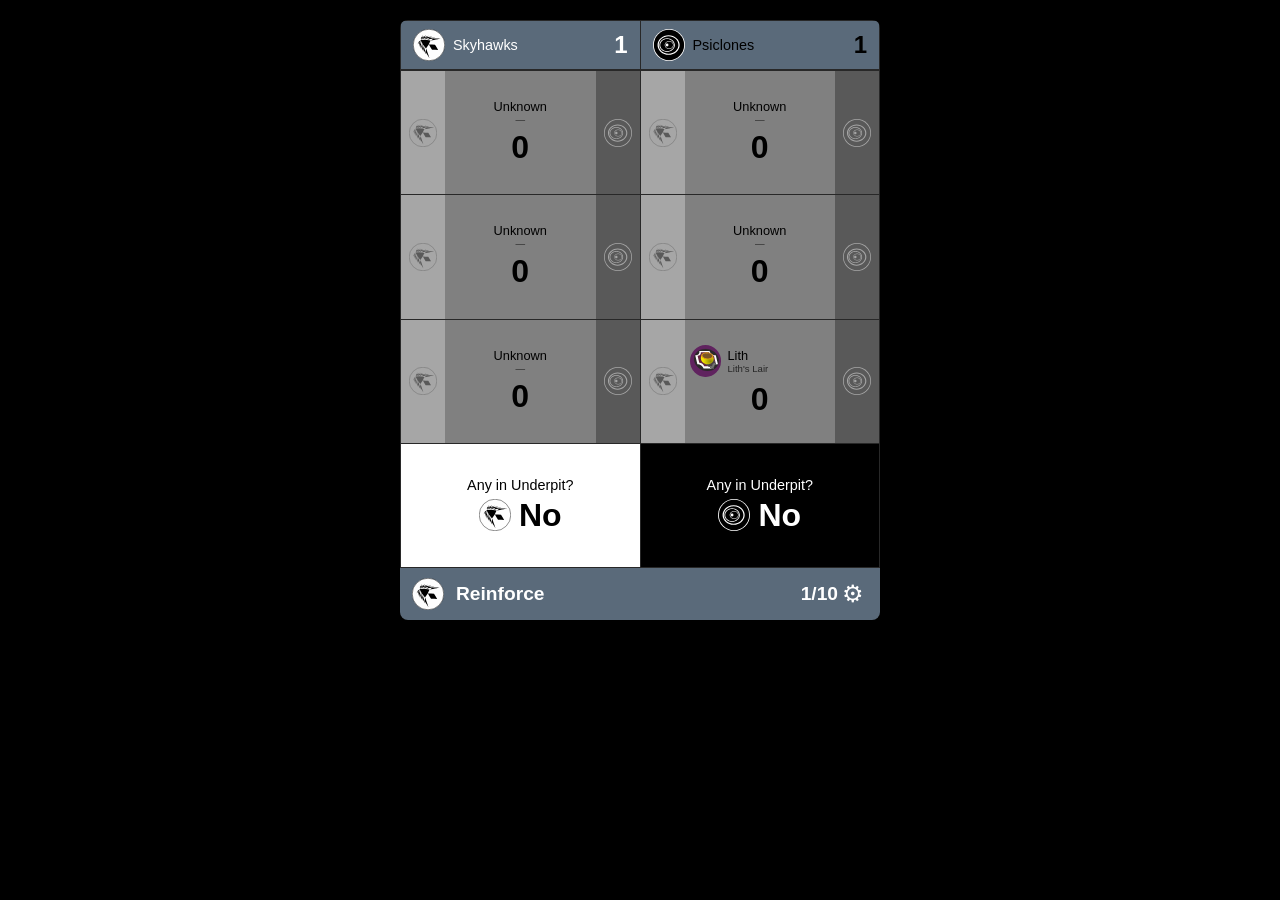
==== commit 7c723d05: "fix(build): sync build script with view-map-btn rename" ====
--- a/web/worldspanner.html
+++ b/web/worldspanner.html
@@ -52,8 +52,8 @@
           <label for="hide-faction-logos">Hide Faction Logos:</label>
           <input type="checkbox" id="hide-faction-logos">
         </div>
-        <div class="setting-row" id="random-map-row">
-          <button id="random-map-btn" class="setting-btn">Random Map</button>
+        <div class="setting-row" id="view-map-row">
+          <button id="view-map-btn" class="setting-btn">View Map</button>
         </div>
         <div class="modal-buttons">
           <button id="new-game-btn">New Game</button>
@@ -434,7 +434,7 @@
   </div>
 
   <script>
-const PHASES=[{name:"Free",team:"white"},{name:"Action",team:"white"},{name:"Reaction",team:"black"},{name:"Melee",team:"both-white"},{name:"Adventure",team:"white"},{name:"Reinforce",team:"white"},{name:"Free",team:"black"},{name:"Action",team:"black"},{name:"Reaction",team:"white"},{name:"Melee",team:"both-black"},{name:"Adventure",team:"black"},{name:"Reinforce",team:"black"}],FACTIONS=[{name:"Lords",location:"Crown District",logo:"[data-uri]"},{name:"Warriors",location:"Steel Bastion",logo:"[data-uri]"},{name:"Defenders",location:"Watchman Keep",logo:"[data-uri]"},{name:"Villains",location:"Dreadmark",logo:"[data-uri]"},{name:"Icons",location:"Celestial Theatre",logo:"[data-uri]"},{name:"Outcasts",location:"Smugglers Den",logo:"[data-uri]"},{name:"Exemplars",location:"Hope Hospice",logo:"[data-uri]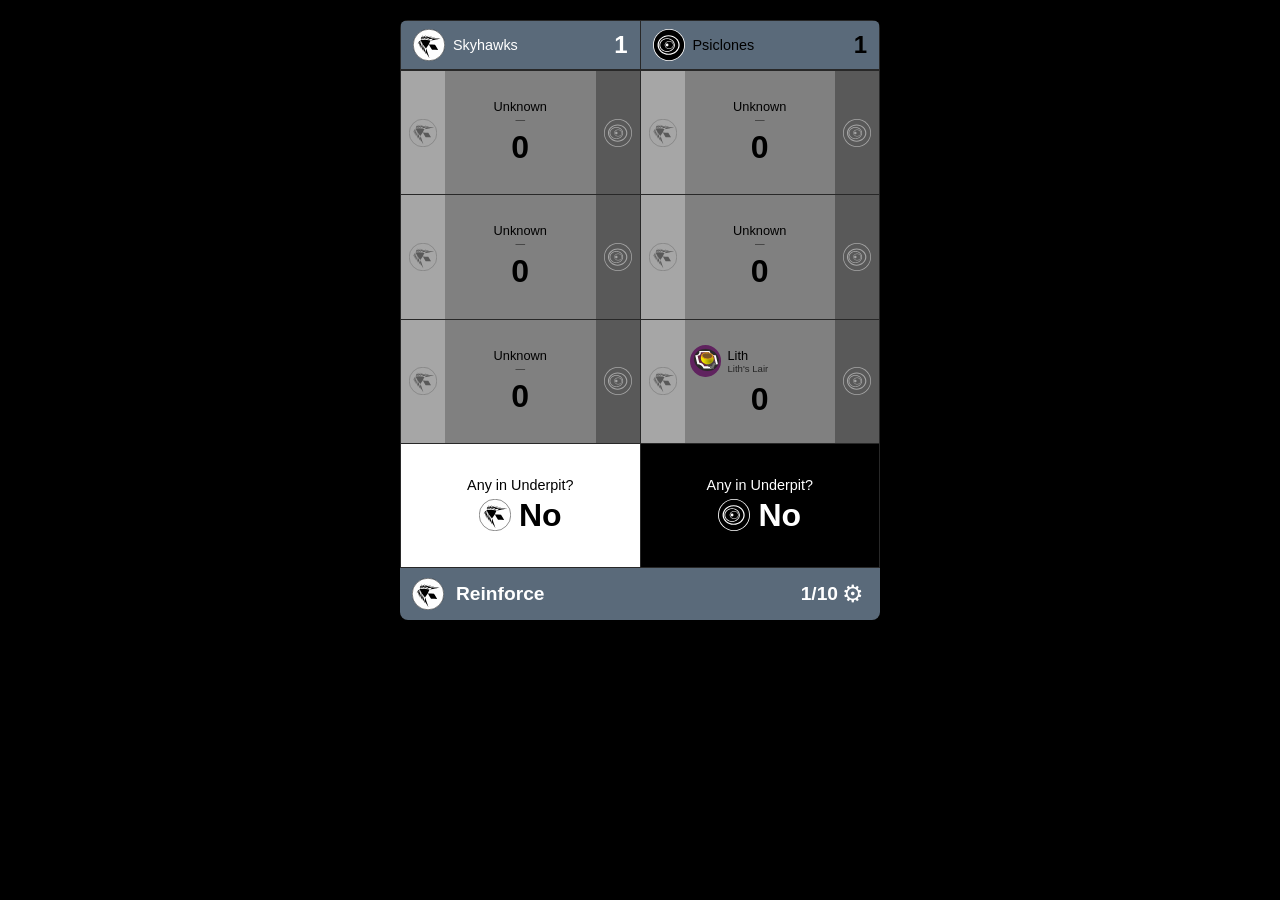
